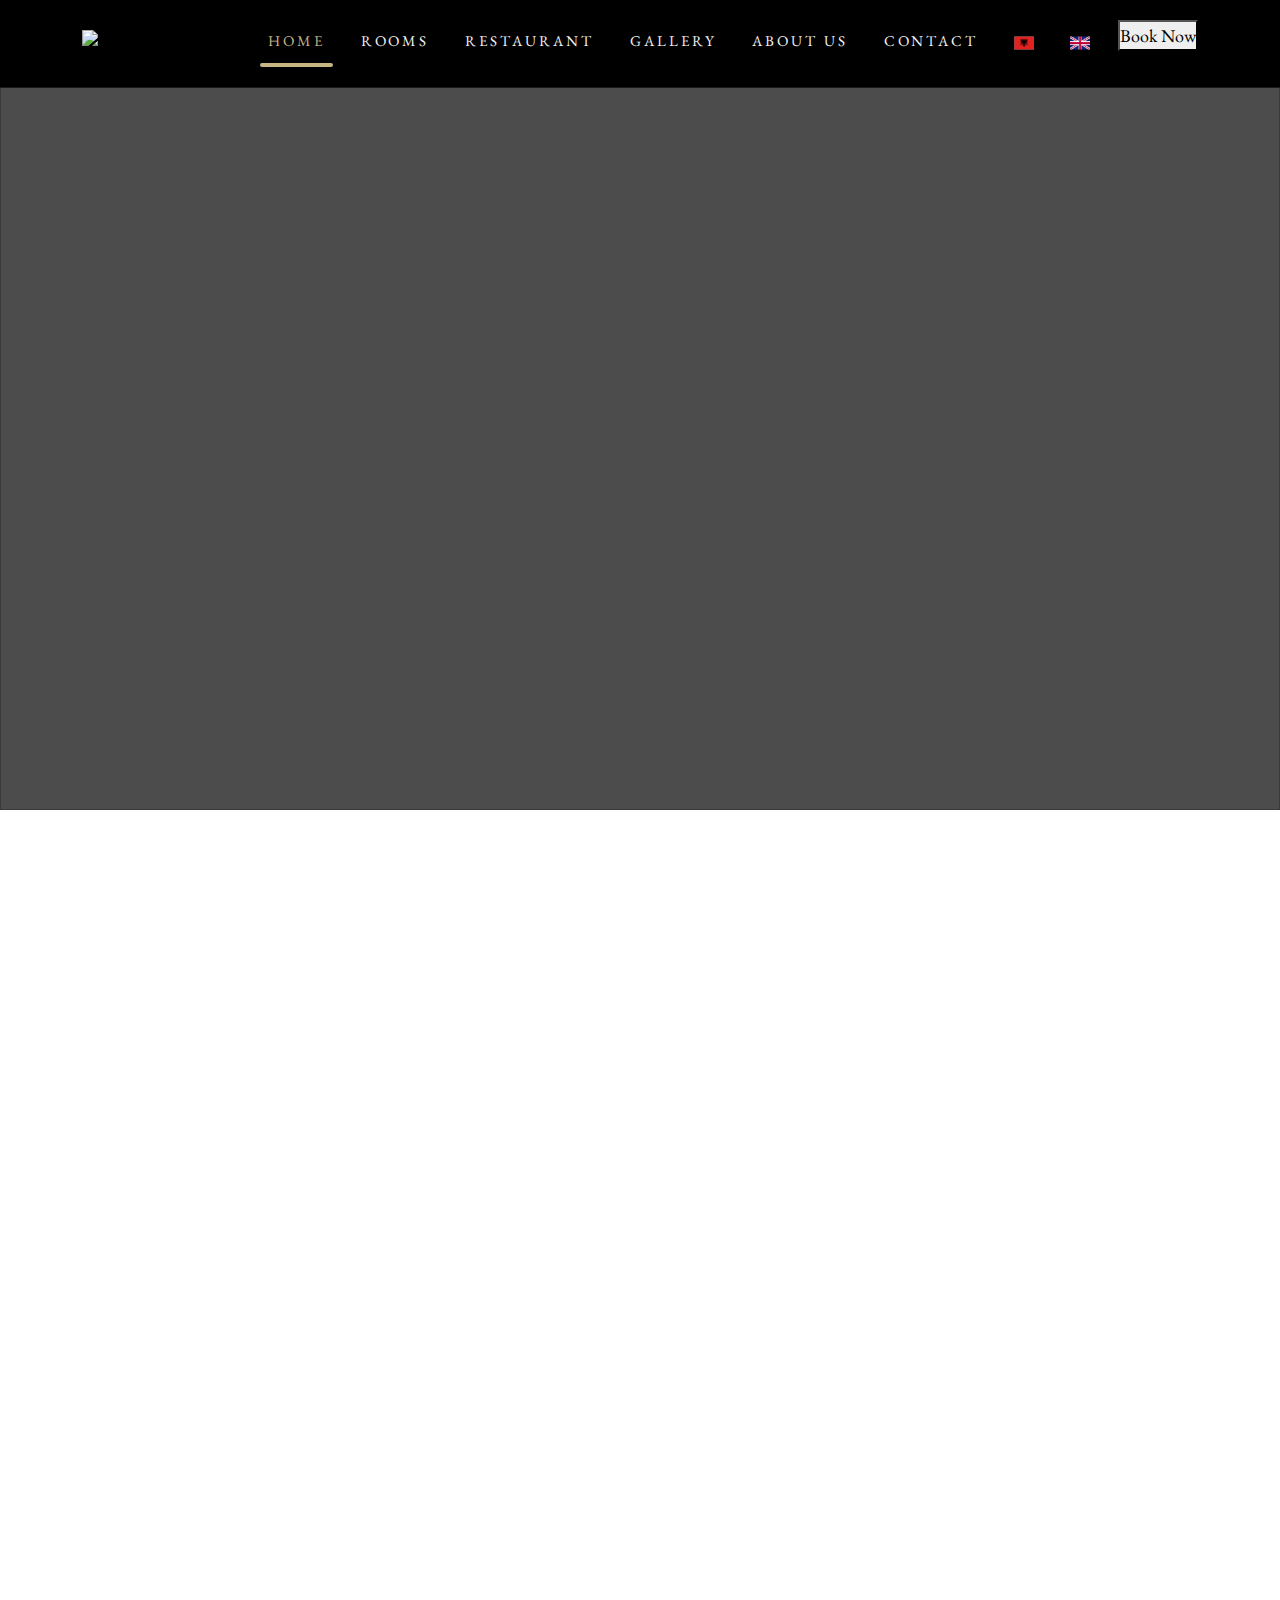
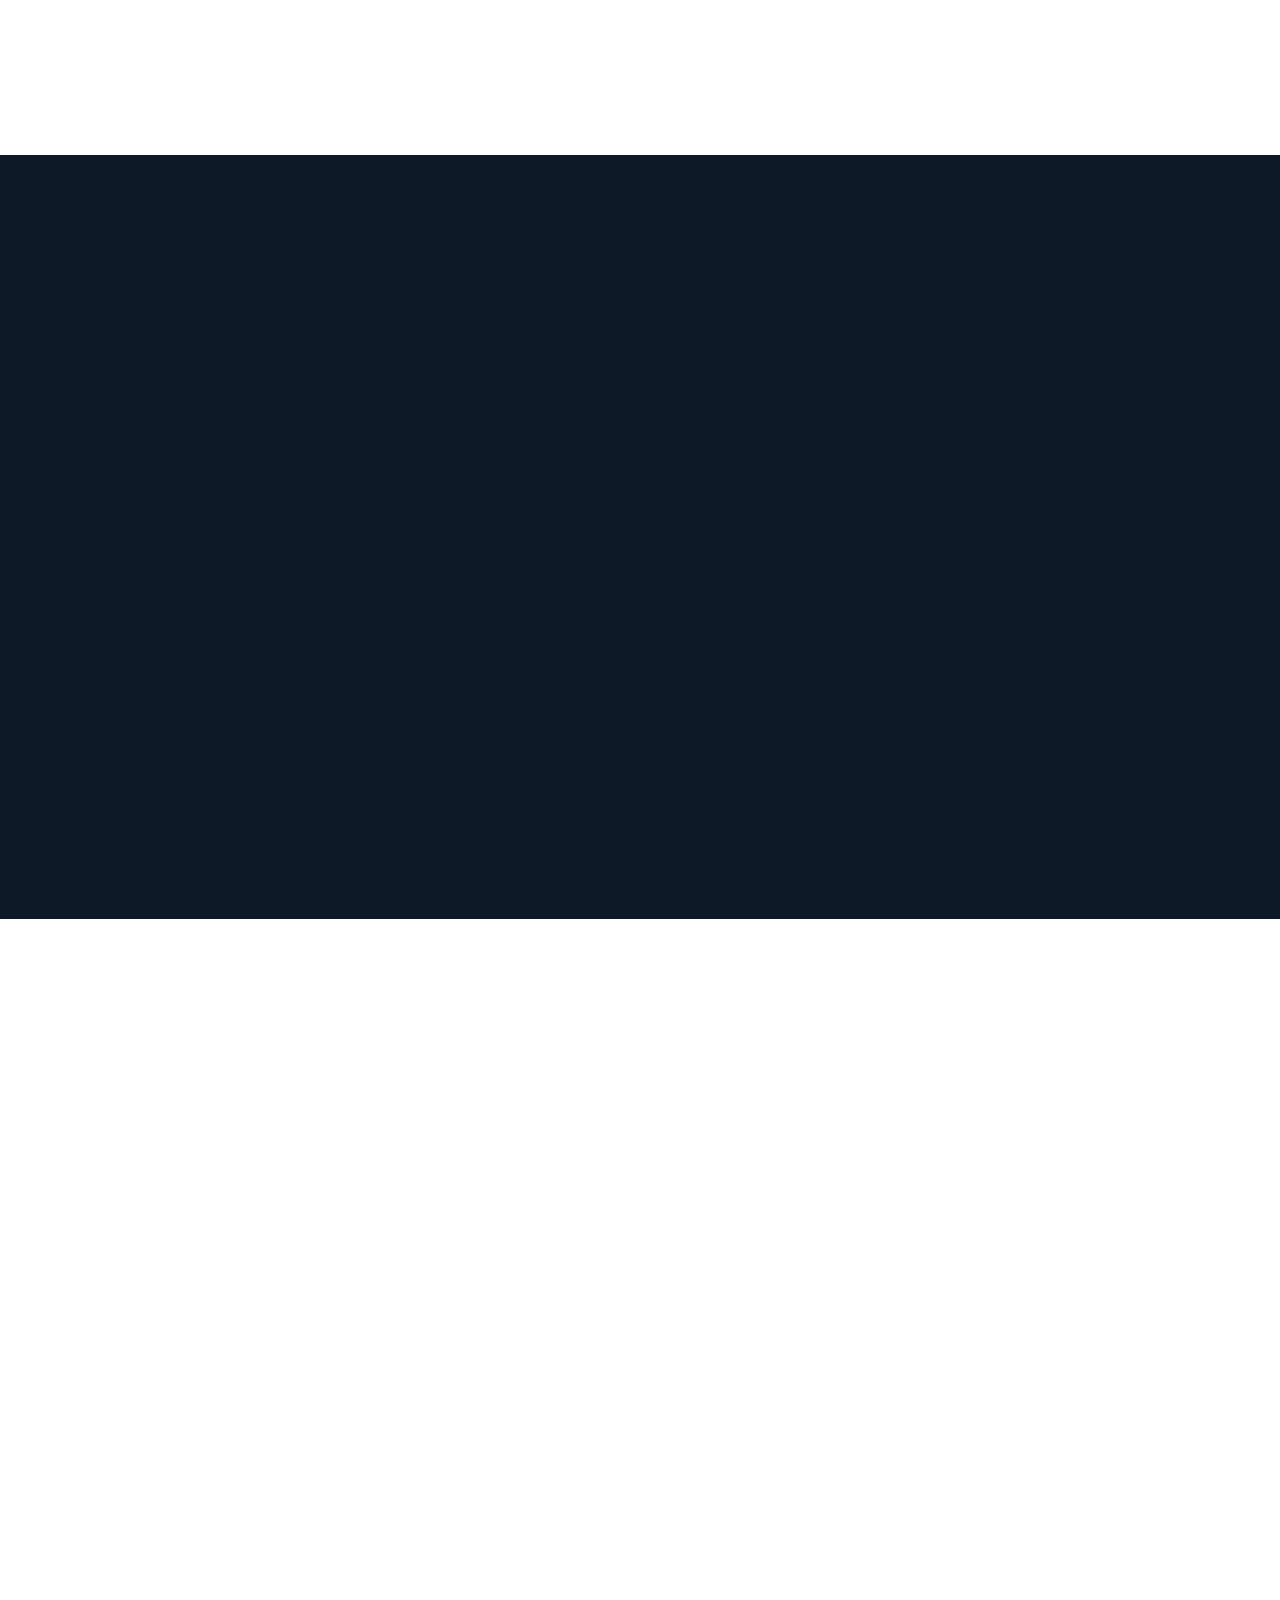
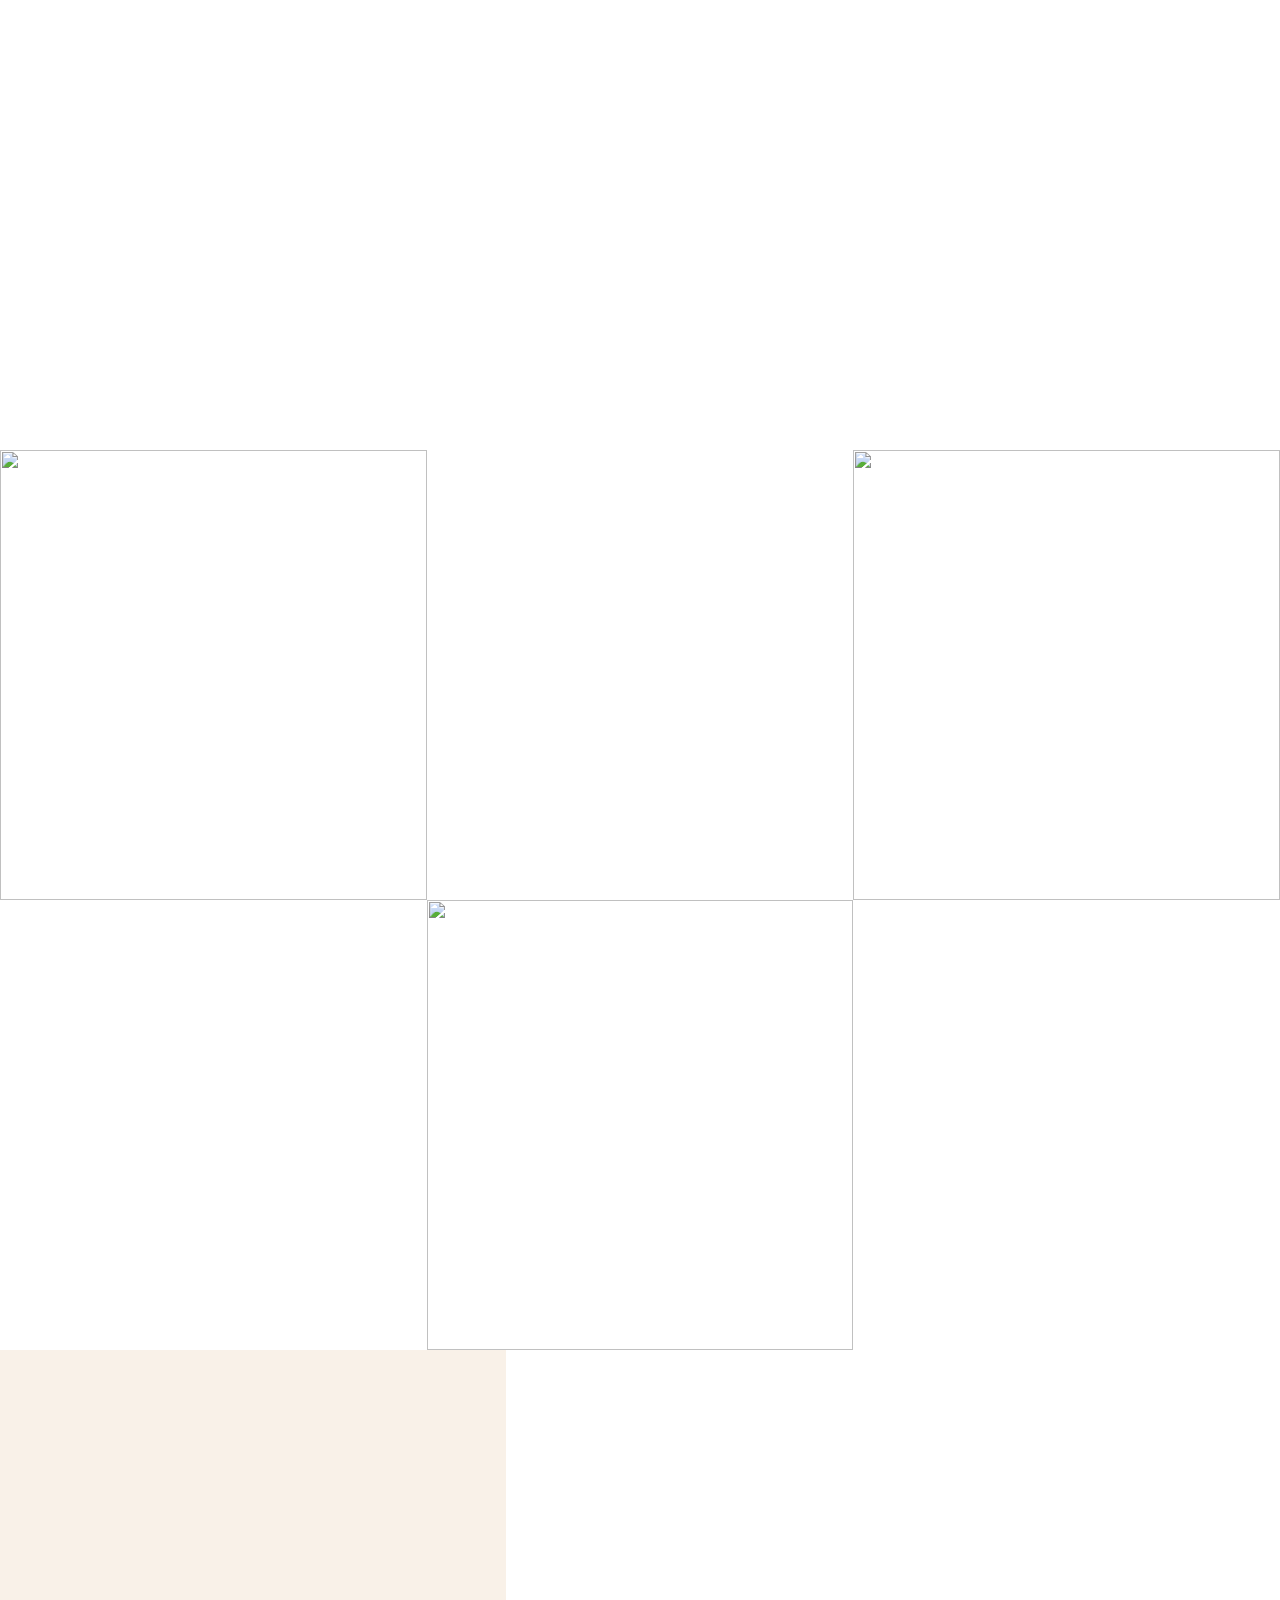
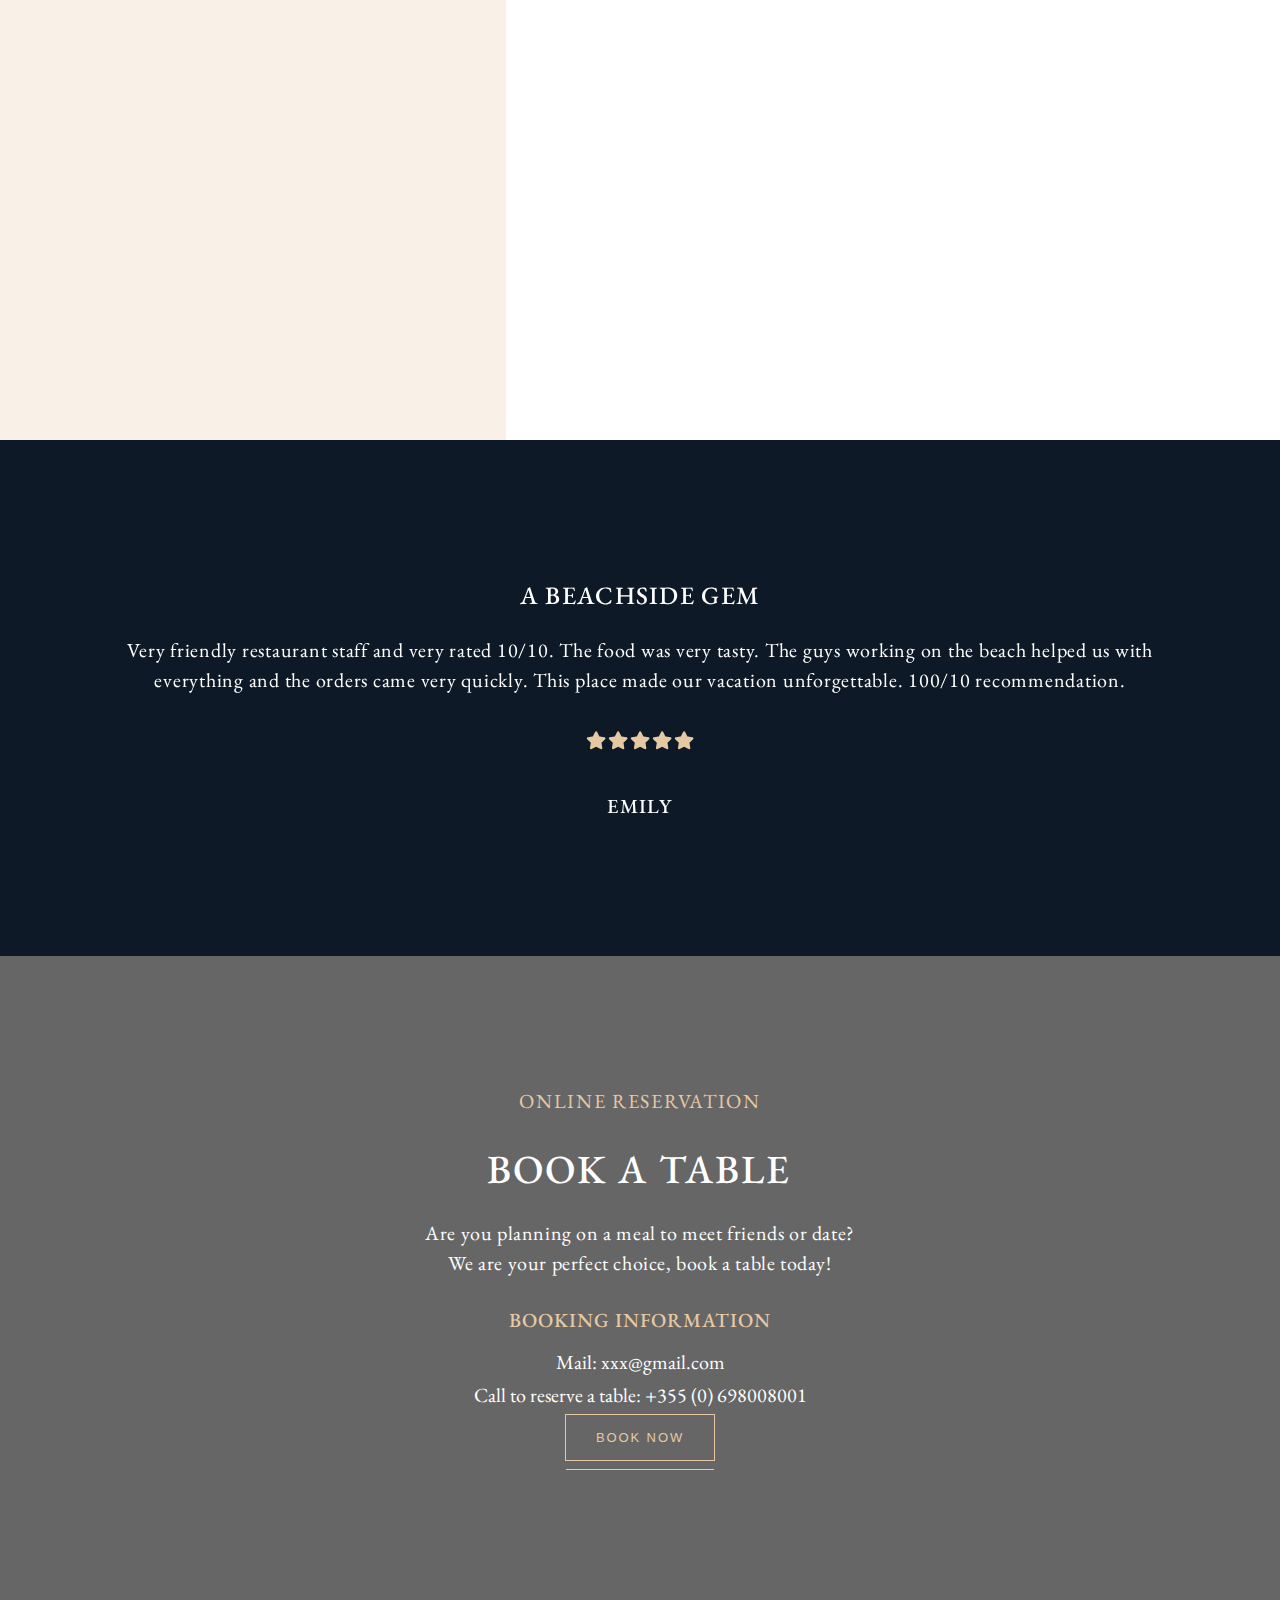
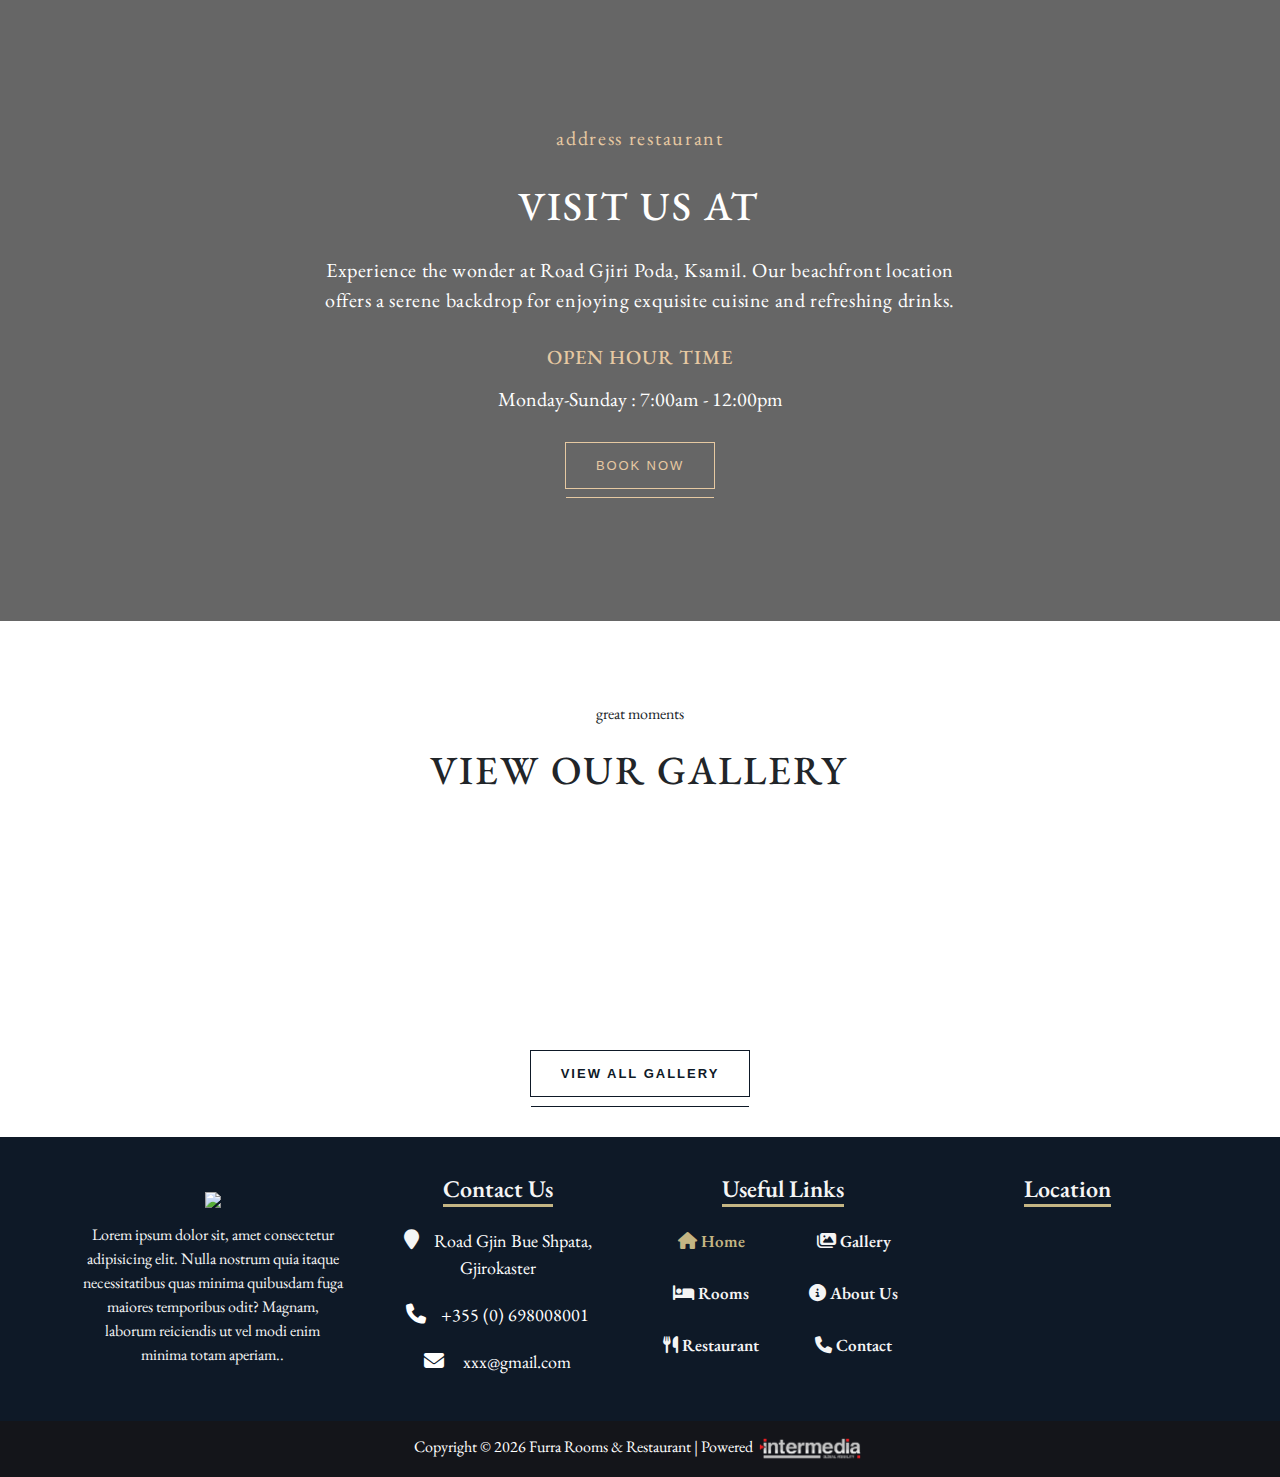
==== index.html @ 0d4aee67 "1st" ====
<!DOCTYPE html>
<html lang="en">

<head>
    <meta charset="UTF-8">
    <meta name="viewport" content="width=device-width, initial-scale=1.0">
    <title>Furra Rooms & Restaurant , Ksamil , Albania</title>
    <meta name="description"
        content="Indulge in a culinary journey like no other at Furra Rooms & Restaurant, where the flavors of Albanian cuisine meet the charm of Ksamil's coastal allure, promising a dining experience filled with delicious moments and breathtaking views.">
    <meta name="keywords"
        content="Furra Rooms & Restaurant , Ksamil , Albania , Breathtaking scenery , Restaurant , Bar , Beachfront  , Dining , Diverse menu , Cocktails , Fresh ingredients">
    <meta name="google-site-verification" content="VBBXbdI32-JaBuuOkWz5NeAeNk-Iu5e2lK04XvJz4yU" />
    <link rel="icon" href="assets/icon/logo-black.png" />
    <!--Font-Awasome-->
    <link rel="stylesheet" href="https://cdnjs.cloudflare.com/ajax/libs/font-awesome/6.5.2/css/all.min.css">
    <!--Bootstrap-->
    <link rel="stylesheet" href="https://cdn.jsdelivr.net/npm/bootstrap@5.3.3/dist/css/bootstrap.min.css"
        integrity="sha384-QWTKZyjpPEjISv5WaRU9OFeRpok6YctnYmDr5pNlyT2bRjXh0JMhjY6hW+ALEwIH" crossorigin="anonymous">
    <!--Swiper-->
    <link rel="stylesheet" href="https://cdn.jsdelivr.net/npm/swiper@10/swiper-bundle.min.css" />
    <!--My Style-->
    <link rel="stylesheet" href="style.css">
</head>

<body>
    <header class="header">
        <nav class="navbar navbar-expand-lg  header-nav  fixed-top ">
            <div class="container  ">
                <a class="navbar-brand " href="index.html"> <img class="logo1" src="assets/icon/logo-black.png"
                        alt="logo" width="100px">
                </a>
                <button class="navbar-toggler" type="button" data-bs-toggle="collapse"
                    data-bs-target="#navbarSupportedContent" aria-controls="navbarSupportedContent"
                    aria-expanded="false" aria-label="Toggle navigation">
                    <span class="navbar-toggler-icon"></span>
                </button>
                <div class="collapse navbar-collapse text-center justify-content-between " id="navbarSupportedContent">
                    <ul class="navbar-nav ml-auto   ">
                        <li class="nav-item active-link">
                            <a class="nav-link " aria-current="page" href="index.html">Home</a>
                            <div class="underline"></div>
                        </li>
                        <li class="nav-item">
                            <a class="nav-link" href="rooms.html">Rooms</a>
                            <div class="underline"></div>
                        </li>
                        <li class="nav-item">
                            <a class="nav-link" href="restaurant.html">Restaurant</a>
                            <div class="underline"></div>
                        </li>
                        <li class="nav-item">
                            <a class="nav-link " href="gallery.html">Gallery</a>
                            <div class="underline"></div>
                        </li>
                        <li class="nav-item">
                            <a class="nav-link " href="about.html">About Us</a>
                            <div class="underline"></div>
                        </li>
                        <li class="nav-item">
                            <a class="nav-link " href="contact.html">Contact</a>
                            <div class="underline"></div>
                        </li>
                        <li class="nav-item">
                            <a class="nav-link " href="index-sq.html"><img src="assets/icon/ALB.png" alt="ALB Flag"
                                    height=20> </a>
                        </li>
                        <li class="nav-item">
                            <a class="nav-link " href="index.html"><img src="assets/icon/GBR.png" alt="GBR Flag"
                                    height=20></a>
                        </li>
                        <a style="text-decoration: none;" href="contact.html">
                            <button>
                                <span>Book Now</span><i></i>
                            </button>
                        </a>
                    </ul>
                </div>
            </div>
        </nav>
    </header>
    <main>
        <div
            class="swiper mySwiper swiper-container-initialized swiper-container-horizontal swiper-container-pointer-events">
            <div class="swiper-wrapper">
                <div class="swiper-slide swiper-slide-active">
                    <div class="overlay">
                        <img src="assets/image/15.png" alt="">
                    </div>
                    <div class="container">
                        <div class="row">
                            <div class="col-md-12">
                                <div class="box-slider">
                                    <div class="content-box center style-2">
                                        <h2 class="title fadeindown">Furra Rooms & Restaurant </h2>
                                        <p class="sub-title fadeinright">Discover our beachside restaurant in
                                            Ksamil,<br> offering
                                            Mediterranean-inspired cuisine to satisfy every craving.</p>
                                        <div class="wrap-btn center st2 fadeinup">
                                            <a href="restaurant.html" class="tf-button style2">
                                                discovery menu
                                            </a>
                                        </div>
                                    </div>
                                </div>
                            </div>
                        </div>
                    </div>
                </div>
                <div class="swiper-slide swiper-slide-next">
                    <div class="overlay">
                        <img src="assets/image/18.png" alt="">
                    </div>
                    <div class="container">
                        <div class="row">
                            <div class="col-md-12">
                                <div class="box-slider">
                                    <div class="content-box center style-2">
                                        <h2 class="title fadeindown">Foodies welcome <br> Taste the difference</h2>
                                        <p class="sub-title fadeinleft">Craving some delicious food? Maybe you’re in the
                                            mood
                                            for a juicy fish?<br> No matter what kind of meal you have in mind. We will
                                            welcome you.</p>
                                        <div class="wrap-btn center st2 fadeinup">
                                            <a href="restaurant.html" class="tf-button style2">
                                                discovery menu
                                            </a>
                                        </div>
                                    </div>
                                </div>
                            </div>
                        </div>
                    </div>
                </div>
            </div>
            <span class="swiper-notification" aria-live="assertive" aria-atomic="true"></span>
        </div>
        <section class="about-restaurant">
            <div class="container">
                <div class="row">
                    <div class="col-md-12">
                        <div class="about-restaurant-main">
                            <div class="image left fadeinright"><img src="assets/image/85.png" alt=""></div>
                            <div class="content fadeinup">
                                <div class="block-text text-center">
                                    <p class="subtitle">About Restaurant</p>
                                    <h3 class="title ">Enjoy An Exceptional <br> Journey of Taste
                                    </h3>
                                    <p>Drawing inspiration from coastal cuisines worldwide, our vibrant restaurant near
                                        the
                                        shores of Ksamil offers a diverse array of delectable dishes. Step into our
                                        laid-back ambiance and explore our eclectic menu crafted with fresh seafood and
                                        locally sourced ingredients.
                                    </p>
                                    <p>Indulge in a refreshing drink experience, where every sip echoes the
                                        tranquility of the sea. From tropical cocktails to artisanal wines, our bar
                                        boasts a selection that caters to every palate.Join us for an unforgettable
                                        dining
                                        journey that celebrates the essence of beachside living.</p>
                                    <a href="about.html" class="tf-button style3">read more about
                                        us</a>
                                </div>
                            </div>
                            <div class="image right fadeinleft">
                                <img src="assets/image/90.png" alt="">
                            </div>
                        </div>
                    </div>
                </div>
            </div>
        </section>
        <section class="s-services">
            <div class="container">
                <div class="row">
                    <div class="col-md-4 fadeinright">
                        <div class="services-box">
                            <div class="icon">
                                <img src="assets/icon/services-01.png" alt="">
                            </div>
                            <div class="content">
                                <a class="title h5">Food is always fresh </a>
                                <p>Indulge in a array of dishes crafted with fresh, locally sourced
                                    ingredients, ensuring a delightful experience with every bite.</p>
                            </div>
                        </div>
                    </div>
                    <div class="col-md-4 fadeinup">
                        <div class="services-box">
                            <div class="icon">
                                <img src="assets/icon/services-02.png" alt="">
                            </div>
                            <div class="content">
                                <a class="title h5">Luxury space &amp; music </a>
                                <p>Immerse yourself in the epitome of elegance and ambiance, where luxurious
                                    surroundings harmonize with captivating melodies.</p>
                            </div>
                        </div>
                    </div>
                    <div class="col-md-4 fadeinleft">
                        <div class="services-box">
                            <div class="icon">
                                <img src="assets/icon/services-03.png" alt="">
                            </div>
                            <div class="content">
                                <a class="title h5">Diverse food menu </a>
                                <p>Embark on a culinary journey with our diverse menu offerings, tantalizing your taste
                                    buds with an array of flavors.</p>
                            </div>
                        </div>
                    </div>
                    <div class="col-md-4 fadeinright">
                        <div class="services-box">
                            <div class="icon">
                                <svg xmlns="http://www.w3.org/2000/svg" width="50" height="50" viewBox="0 0 24 24"
                                    fill="none" stroke="#e6c9a2" stroke-width="2" stroke-linecap="round"
                                    stroke-linejoin="round">
                                    <path d="M5 12.55a11 11 0 0 1 14.08 0"></path>
                                    <path d="M1.42 9a16 16 0 0 1 21.16 0"></path>
                                    <path d="M8.53 16.11a6 6 0 0 1 6.95 0"></path>
                                    <line x1="12" y1="20" x2="12.01" y2="20"></line>
                                </svg>
                            </div>
                            <div class="content">
                                <a class="title h5">Wifi</a>
                                <p>Stay connected while enjoying the serene beachfront atmosphere with complimentary
                                    high-speed wifi access. </p>
                            </div>
                        </div>
                    </div>
                    <div class="col-md-4 fadeinup">
                        <div class="services-box">
                            <div class="icon">
                                <svg width="50" height="50" viewBox="0 -1 30 30" version="1.1"
                                    xmlns="http://www.w3.org/2000/svg" xmlns:xlink="http://www.w3.org/1999/xlink"
                                    xmlns:sketch="http://www.bohemiancoding.com/sketch/ns" fill="#000000">
                                    <g id="SVGRepo_bgCarrier" stroke-width="0"></g>
                                    <g id="SVGRepo_tracerCarrier" stroke-linecap="round" stroke-linejoin="round"></g>
                                    <g id="SVGRepo_iconCarrier">
                                        <title>sunset</title>
                                        <desc>Created with Sketch Beta.</desc>
                                        <defs> </defs>
                                        <g id="Page-1" stroke="none" stroke-width="1" fill="none" fill-rule="evenodd"
                                            sketch:type="MSPage">
                                            <g id="Icon-Set-Filled" sketch:type="MSLayerGroup"
                                                transform="translate(-259.000000, -831.000000)" fill="#e6c9a2">
                                                <path
                                                    d="M284,857 L264,857 C263.448,857 263,857.448 263,858 C263,858.553 263.448,859 264,859 L284,859 C284.552,859 285,858.553 285,858 C285,857.448 284.552,857 284,857 L284,857 Z M287,853 L261,853 C260.448,853 260,853.448 260,854 C260,854.553 260.448,855 261,855 L287,855 C287.552,855 288,854.553 288,854 C288,853.448 287.552,853 287,853 L287,853 Z M288,849 L260,849 C259.448,849 259,849.447 259,850 C259,850.553 259.448,851 260,851 L288,851 C288.552,851 289,850.553 289,850 C289,849.447 288.552,849 288,849 L288,849 Z M274,835 C274.552,835 275,834.553 275,834 L275,832 C275,831.447 274.552,831 274,831 C273.448,831 273,831.447 273,832 L273,834 C273,834.553 273.448,835 274,835 L274,835 Z M286,839.414 L287.414,838 C287.805,837.609 287.805,836.977 287.414,836.586 C287.024,836.195 286.391,836.195 286,836.586 L284.586,838 C284.195,838.391 284.195,839.023 284.586,839.414 C284.977,839.805 285.609,839.805 286,839.414 L286,839.414 Z M262,839.414 C262.391,839.805 263.024,839.805 263.414,839.414 C263.805,839.023 263.805,838.391 263.414,838 L262,836.586 C261.609,836.195 260.977,836.195 260.586,836.586 C260.195,836.977 260.195,837.609 260.586,838 L262,839.414 L262,839.414 Z M286,847 C285.231,841.359 280.096,837 274,837 C267.904,837 262.769,841.359 262,847 L286,847 L286,847 Z"
                                                    id="sunset" sketch:type="MSShapeGroup"> </path>
                                            </g>
                                        </g>
                                    </g>
                                </svg>
                            </div>
                            <div class="content">
                                <a class="title h5">Sunset Views</a>
                                <p>Experience breathtaking sunset vistas from our beachfront venue, adding an
                                    unforgettable touch to your dining experience. </p>
                            </div>
                        </div>
                    </div>
                    <div class="col-md-4 fadeinleft">
                        <div class="services-box">
                            <div class="icon">
                                <svg version="1.1" id="Uploaded to svgrepo.com" xmlns="http://www.w3.org/2000/svg"
                                    xmlns:xlink="http://www.w3.org/1999/xlink" width="50" height="50"
                                    viewBox="0 0 32 32" xml:space="preserve" fill="#000000">
                                    <g id="SVGRepo_bgCarrier" stroke-width="0"></g>
                                    <g id="SVGRepo_tracerCarrier" stroke-linecap="round" stroke-linejoin="round"></g>
                                    <g id="SVGRepo_iconCarrier">
                                        <style type="text/css">
                                            .feather_een {
                                                fill: #e6c9a2;
                                            }
                                        </style>
                                        <path class="feather_een"
                                            d="M29.146,5.854C29.461,5.539,29.238,5,28.793,5h-4.086l2.049-2.049C26.836,2.971,26.914,3,27,3 c0.629,0,1.123-0.581,0.973-1.236c-0.083-0.361-0.376-0.655-0.738-0.737C26.581,0.878,26,1.371,26,2 c0,0.086,0.029,0.164,0.049,0.244L23.293,5H3.207C2.762,5,2.539,5.539,2.854,5.854L15.5,18.5V29h-5c-0.276,0-0.5,0.224-0.5,0.5v0 c0,0.276,0.224,0.5,0.5,0.5h11c0.276,0,0.5-0.224,0.5-0.5v0c0-0.276-0.224-0.5-0.5-0.5h-5V18.5L29.146,5.854z M23.707,6h3.879l-1,1 h-3.879L23.707,6z M4.414,6h17.879l-1,1h-0.059c-0.41-0.289-0.839-0.438-1.281-0.438c-0.496,0-0.919,0.184-1.296,0.438H5.414 L4.414,6z M20.623,10.561c-0.483,0.483-0.941,0.877-1.452,0.877c-0.315,0-0.65-0.15-1.023-0.523 c-0.976-0.976-0.427-1.694,0.354-2.475c0.483-0.483,0.941-0.877,1.452-0.877c0.315,0,0.65,0.15,1.023,0.523 C21.953,9.062,21.404,9.78,20.623,10.561z M16,17.586L6.414,8h11.121c-0.598,0.645-1.455,1.835-0.448,3.206L14,14.293 c-0.195,0.195-0.195,0.512,0,0.707s0.512,0.195,0.707,0l3.081-3.081c0.441,0.34,0.904,0.518,1.384,0.518 c0.913,0,1.593-0.604,2.159-1.17C21.841,10.757,23.094,9.5,22.179,8h3.407L16,17.586z">
                                        </path>
                                    </g>
                                </svg>
                            </div>
                            <div class="content">
                                <a class="title h5">Artisanal Craft Cocktails</a>
                                <p>Indulge in a unique mixology experience with our selection of artisanal craft
                                    cocktails, expertly crafted by our skilled bartenders.</p>
                            </div>
                        </div>
                    </div>
                </div>
            </div>
        </section>
        <section class="s-menu" style=" overflow: hidden;">
            <img class="item-right" src="assets/image/menu1.png" alt="">
            <img class="item-left" src="assets/image/menu2.png" alt="">
            <div class="container ttt">
                <div class="row">
                    <div class="menu-content">
                        <div class="block-text text-center fadeinup">
                            <p class="subtitle">Taste the Best that Surprise you</p>
                            <h3 class="title">our special menu</h3>
                            <p>Simple and balanced. Cuisine from areound the world meets here and creates wonderfull
                                dishes , from local Albanian up to Japanse cuisine<br>we create our own culinary world,
                                full of surprising artistry. </p>
                        </div>
                        <div class="menu-main">
                            <ul class="menu-list fadeinright">
                                <h4>MAIN DISHES </h4>
                                <li>
                                    <h5 class="name"> <span class="txt">Crudo Mix</span></h5>
                                    <p>Skampi viola, tiger shrimp, carpaccio, sea bass </p>
                                </li>
                                <li>
                                    <h5 class="name"> <span class="txt">Grilled Mix</span></h5>
                                    <p>Calamari, cuttlefish, shrimp </p>
                                </li>
                                <li>
                                    <h5 class="name"><span class="txt">Sea Bass With Baked Vegetables</span></h5>
                                </li>
                                <li>
                                    <h5 class="name"><span class="txt">Grilled Tomahawk With French Fries</span></h5>
                                </li>
                                <li>
                                    <h5 class="name"><span class="txt">Salmon tartare with avocado</span></h5>
                                </li>
                            </ul>
                            <div class="list-img fadeinleft">
                                <div class="img">
                                    <img src="assets/image/61.png">
                                </div>
                                <div class="img small">
                                    <img src="assets/image/59.png">
                                </div>
                            </div>
                        </div>
                        <div class="menu-main right">
                            <div class="list-img fadeinright">
                                <div class="img small">
                                    <img src="assets/image/96.png" alt="">
                                </div>
                                <div class="img">
                                    <img src="assets/image/92.png" alt="">
                                </div>
                            </div>
                            <ul class="menu-list fadeinleft">
                                <h4>GREG BREAKFAST </h4>
                                <li>
                                    <h5 class="name"> <span class="txt">ALBANIAN BREAKFAST</span><span class="price">650
                                            Lekë</span></h5>
                                    <p>Yolk eggs, cheese, sausage.</p>
                                </li>
                                <li>
                                    <h5 class="name"><span class="txt">ENGLISH BREAKFAST</span><span class="price">750
                                            Lekë</span></h5>
                                    <p>Yolk eggs, panchet, beans, mushrooms, sausages</p>
                                </li>
                                <li>
                                    <h5 class="name"><span class="txt">FRENCH OMELETTE</span><span class="price">650
                                            Lekë</span></h5>
                                    <p>Egg, emmental cheese, panchet, seasoning</p>
                                </li>
                                <li>
                                    <h5 class="name"><span class="txt">SCRAMBLE EGGS</span><span class="price">800
                                            Lekë</span></h5>
                                    <p>Eggs, wholemeal bread, avocado</p>
                                </li>
                            </ul>
                        </div>
                        <div class="text-center fadeinup">
                            <a href="restaurant.html" class="tf-button style3">view all menu</a>
                        </div>
                    </div>
                </div>
            </div>
        </section>
        <section class="s-order">
            <div class="container-fluid">
                <div class="row">
                    <div class="order-main">
                        <div class="order order-img">
                            <img src="assets/image/74.png" alt="">
                        </div>
                        <div class="order order-box fadeinup">
                            <img src="assets/icon/chef-hat.png" alt="">
                            <h4>Dine-In</h4>
                            <p>Meet the best chefs from us.
                            </p>
                            <a href="contact.html" class="tf-button style1">Meet Us</a>
                        </div>
                        <div class="order order-img">
                            <img src="assets/image/87.png" alt="">
                        </div>
                        <div class="order order-box fadeinup">
                            <img src="assets/icon/shopping-bag.png" alt="">
                            <h4>Take Out</h4>
                            <p>Why to wait in line, When you can order online.</p>
                            <a href="contact.html" class="tf-button style1">Order Now</a>
                        </div>
                        <div class="order order-img">
                            <img src="assets/image/63.png" alt="">
                        </div>
                        <div class="order order-box fadeinup">
                            <svg version="1.1" id="Uploaded to svgrepo.com" xmlns="http://www.w3.org/2000/svg"
                                xmlns:xlink="http://www.w3.org/1999/xlink" width="64px" height="64px"
                                style="margin-bottom: 35px;" viewBox="0 0 32 32" xml:space="preserve" fill="#000000">
                                <g id="SVGRepo_bgCarrier" stroke-width="0"></g>
                                <g id="SVGRepo_tracerCarrier" stroke-linecap="round" stroke-linejoin="round"></g>
                                <g id="SVGRepo_iconCarrier">
                                    <style type="text/css">
                                        .feather_een {
                                            fill: #e6c9a2;
                                        }
                                    </style>
                                    <path class="feather_een"
                                        d="M29.146,5.854C29.461,5.539,29.238,5,28.793,5h-4.086l2.049-2.049C26.836,2.971,26.914,3,27,3 c0.629,0,1.123-0.581,0.973-1.236c-0.083-0.361-0.376-0.655-0.738-0.737C26.581,0.878,26,1.371,26,2 c0,0.086,0.029,0.164,0.049,0.244L23.293,5H3.207C2.762,5,2.539,5.539,2.854,5.854L15.5,18.5V29h-5c-0.276,0-0.5,0.224-0.5,0.5v0 c0,0.276,0.224,0.5,0.5,0.5h11c0.276,0,0.5-0.224,0.5-0.5v0c0-0.276-0.224-0.5-0.5-0.5h-5V18.5L29.146,5.854z M23.707,6h3.879l-1,1 h-3.879L23.707,6z M4.414,6h17.879l-1,1h-0.059c-0.41-0.289-0.839-0.438-1.281-0.438c-0.496,0-0.919,0.184-1.296,0.438H5.414 L4.414,6z M20.623,10.561c-0.483,0.483-0.941,0.877-1.452,0.877c-0.315,0-0.65-0.15-1.023-0.523 c-0.976-0.976-0.427-1.694,0.354-2.475c0.483-0.483,0.941-0.877,1.452-0.877c0.315,0,0.65,0.15,1.023,0.523 C21.953,9.062,21.404,9.78,20.623,10.561z M16,17.586L6.414,8h11.121c-0.598,0.645-1.455,1.835-0.448,3.206L14,14.293 c-0.195,0.195-0.195,0.512,0,0.707s0.512,0.195,0.707,0l3.081-3.081c0.441,0.34,0.904,0.518,1.384,0.518 c0.913,0,1.593-0.604,2.159-1.17C21.841,10.757,23.094,9.5,22.179,8h3.407L16,17.586z">
                                    </path>
                                </g>
                            </svg>
                            <h4>Enjoy Your Vacation</h4>
                            <p>Offer an unforgettable experience at our restaurant</p>
                            <a href="contact.html" class="tf-button style1">Contact Us</a>
                        </div>
                    </div>
                </div>
            </div>
        </section>
        <section class="event">
            <div class="shape"></div>
            <div class="container">
                <div class="row">
                    <div class="col-xl-6 col-md-12 fadeinright">
                        <div class="event-image style-2">
                            <div class="img"><img src="assets/image/15.png" alt=""></div>
                            <div class="img"><img src="assets/image/28.png" alt=""></div>
                        </div>
                    </div>
                    <div class="col-xl-6 col-md-12 fadeinleft">
                        <div class="event-content style-2">
                            <div class="block-text">
                                <p class="subtitle">private event</p>
                                <h3 class="title">perfect place <br>
                                    for private events
                                </h3>
                                <p>Whether you're hosting a cocktail party, elegant dinner, intimate luncheon, or
                                    celebratory birthday bash, we specialize in crafting unforgettable experiences for
                                    you and your guests.
                                </p>
                                <ul class="list">
                                    <li>organize a party
                                    </li>
                                    <li>custom decoration
                                    </li>
                                    <li>your special event
                                    </li>
                                    <li>organize a birthday
                                    </li>
                                </ul>
                                <a href="contact.html" class="tf-button style3">Get started for your event
                                </a>
                            </div>
                        </div>
                    </div>
                </div>
            </div>
        </section>
        <section class="testimonials">
            <div class="container">
                <div class="row">
                    <div class="col-12">
                        <div
                            class="swiper testimonialSwiper swiper-container-initialized swiper-container-horizontal swiper-container-pointer-events">
                            <div class="swiper-wrapper">
                                <div class="swiper-slide swiper-slide-prev">
                                    <div class="testimonials-content">
                                        <img src="assets/icon/quote.png" alt="">
                                        <h4>A Beachside Gem
                                        </h4>
                                        <p>Very friendly restaurant staff and very rated 10/10. The food was very tasty.
                                            The guys working on the beach helped us with everything and the orders came
                                            very quickly. This place made our vacation unforgettable. 100/10
                                            recommendation.</p>
                                        <ul class="rating">
                                            <li><i class="fa fa-star"></i></li>
                                            <li><i class="fa fa-star"></i></li>
                                            <li><i class="fa fa-star"></i></li>
                                            <li><i class="fa fa-star"></i></li>
                                            <li><i class="fa fa-star"></i></li>
                                        </ul>
                                        <h5>Emily</h5>
                                    </div>
                                </div>
                                <div class="swiper-slide swiper-slide-active" style="width: 1520px; margin-right: 30px;"
                                    role="group" aria-label="2 / 3">
                                    <div class="testimonials-content">
                                        <img src="assets/icon/quote.png" alt="">
                                        <h4>Spectacular
                                        </h4>
                                        <p>I had dinner at Greg's last night and everything was great!
                                            I ordered an arugula salad, grilled kashkaval cheese and seafood linguine.
                                            The salad and the cheese came fast and they were delicious.
                                            The waiter was very friendly and he brought the linguine shortly after I was
                                            done with the salad.
                                            Everything on a timely manner.</p>
                                        <ul class="rating">
                                            <li><i class="fa fa-star"></i></li>
                                            <li><i class="fa fa-star"></i></li>
                                            <li><i class="fa fa-star"></i></li>
                                            <li><i class="fa fa-star"></i></li>
                                            <li><i class="fa fa-star"></i></li>
                                        </ul>
                                        <h5>Gramos</h5>
                                    </div>
                                </div>
                                <div class="swiper-slide swiper-slide-next" style="width: 1520px; margin-right: 30px;"
                                    role="group" aria-label="3 / 3">
                                    <div class="testimonials-content">
                                        <img src="assets/icon/quote.png" alt="">
                                        <h4>Unforgettable
                                        </h4>
                                        <p>The food was delicious and the presentation was excellent. I ordered a large
                                            appetizer mix of different dips and feta & olives. They were served on sea
                                            shells on a platter. It came with cold bread that wasn’t that good but for
                                            an extra 25 Lek, you could get warm delicious pita bread.</p>
                                        <ul class="rating">
                                            <li><i class="fa fa-star"></i></li>
                                            <li><i class="fa fa-star"></i></li>
                                            <li><i class="fa fa-star"></i></li>
                                            <li><i class="fa fa-star"></i></li>
                                            <li><i class="fa fa-star"></i></li>
                                        </ul>
                                        <h5>Sarah</h5>
                                    </div>
                                </div>
                            </div>
                            <span class="swiper-notification" aria-live="assertive" aria-atomic="true"></span>
                        </div>
                    </div>
                </div>
            </div>
        </section>
        <section class="s-book">
            <div class="row">
                <div class="book-main">
                    <div class="book-content">
                        <div class="block-text text-center style-2">
                            <p class="subtitle">ONLINE RESERVATION</p>
                            <h3 class="title">BOOK A TABLE</h3>
                            <p class="text">Are you planning on a meal to meet friends or date? <br>
                                We are your perfect choice, book a table today!
                            </p>
                            <h5>booking information</h5>
                            <p>Mail: xxx@gmail.com</p>
                            <p>
                                Call to reserve a table: +355 (0) 698008001 </p>
                            <a href="contact.html" class="tf-button style1">Book Now</a>
                        </div>
                    </div>
                    <div class="book-content">
                        <div class="block-text text-center style-2">
                            <p class="subtitle">address restaurant</p>
                            <h3 class="title">Visit us at </h3>
                            <p class="text">Experience the wonder at Road Gjiri Poda, Ksamil. Our beachfront location
                                <br> offers a serene backdrop for enjoying exquisite cuisine and refreshing drinks.<br>
                            </p>
                            <h5>open hour time</h5>
                            <p>Monday-Sunday : 7:00am - 12:00pm</p><br>
                            <a href="contact.html" class="tf-button style1">Book Now</a>
                        </div>
                    </div>
                </div>
            </div>
        </section>
        <section class="s-gallery">
            <div class="container">
                <div class="row">
                    <div class="col-12">
                        <div class="block-text text-center">
                            <p class="subtitle">great
                                moments </p>
                            <h3 class="title">view our
                                gallery</h3>
                        </div>
                        <div class="gallery-main">
                            <div class="gallery-box fadeinright">
                                <img src="assets/image/12.png" alt="">
                                <div class="content">
                                    <a href="https://www.instagram.com/greg_ksamil?igsh=Mnc2dTdseHU2M2xs" class="ig"><i
                                            class="fa-brands fa-instagram"></i></a>
                                </div>
                            </div>
                            <div class="gallery-box fadeinup">
                                <img src="assets/image/28.png" alt="">
                                <div class="content">
                                    <a href="https://www.instagram.com/greg_ksamil?igsh=Mnc2dTdseHU2M2xs" class="ig"><i
                                            class="fa-brands fa-instagram"></i></a>
                                </div>
                            </div>
                            <div class="gallery-box fadeinup">
                                <img src="assets/image/69.png" alt="">
                                <div class="content">
                                    <a href="https://www.instagram.com/greg_ksamil?igsh=Mnc2dTdseHU2M2xs" class="ig"><i
                                            class="fa-brands fa-instagram"></i></a>
                                </div>
                            </div>
                            <div class="gallery-box fadeinleft">
                                <img src="assets/image/85.png" alt="">
                                <div class="content">
                                    <a href="https://www.instagram.com/greg_ksamil?igsh=Mnc2dTdseHU2M2xs" class="ig"><i
                                            class="fa-brands fa-instagram"></i></a>
                                </div>
                            </div>
                        </div>
                        <div style="text-align: center;margin-top: 40px;">
                            <a href="gallery.html" class="tf-button style3">view all gallery</a>
                        </div>
                    </div>
                </div>
            </div>
        </section>
        <footer>
                <div class="container text-center justify-content-center">
                    <div class="row ">
                        <div class=" col-lg-3">
                            <div class="footer-widget mb-4 ">
                                <h2 class="heading-2 logo" id="footer-logo">
                                    <a class="navbar-brand " href="index.html">
                                        <img src="assets/icon/logo-white.png" width="120px">
                                    </a>
                                </h2>
                                <p>Lorem ipsum dolor sit, amet consectetur adipisicing elit. Nulla nostrum quia itaque
                                    necessitatibus quas minima quibusdam fuga maiores temporibus odit? Magnam, laborum
                                    reiciendis ut vel modi enim minima totam aperiam..</p>
                                </p>
                            </div>
                        </div>
                        <div class=" col-lg-3 ">
                            <h4>Contact Us</h4>
                            <ul class="conta">
                                <li><i class="fa fa-map-marker" aria-hidden="true"></i><a
                                        href="https://maps.app.goo.gl/77pG8TMh5fv1sUD37" class="text-white m-0 p-0"
                                        style="text-decoration: none;">Road Gjin Bue Shpata, Gjirokaster
                                    </a></li>
                                <li><i class="fas fa-phone" style="color:white;"></i><a href="tel:+355698008001"
                                        class="text-white m-0 p-0" style="text-decoration: none;">+355 (0)
                                        698008001</a>
                                <li> <i class="fas fa-envelope" style="color: white;"></i><a
                                        href="mailto: xxx@gmail.com" class="text-white m-0 p-0"
                                        style="text-decoration: none;">
                                        xxx@gmail.com</a></li>
                            </ul>
                        </div>
                        <div class="col-lg-3">
                            <h4>Useful Links</h4>
                            <ul class="link_menu">
                                <div class="row">
                                    <div class="col-md-6">
                                        <li class="mb-4 active"><a href="index.html">
                                                <i class="fas fa-home"></i> Home</a></li>
                                        <li class="mb-4"><a href="rooms.html">
                                                <i class="fas fa-bed"></i> Rooms</a></li>
                                        <li class="mb-4"><a href="restaurant.html">
                                                <i class="fas fa-utensils"></i> Restaurant</a></li>
                                    </div>
                                    <div class="col-md-6">
                                        <li class="mb-4"><a href="gallery.html">
                                                <i class="fas fa-images"></i> Gallery</a></li>
                                        <li class="mb-4"><a href="about.html">
                                                <i class="fas fa-info-circle"></i> About Us</a></li>
                                        <li class=""><a href="contact.html">
                                                <i class="fas fa-phone"></i> Contact</a></li>
                                    </div>
                                </div>
                            </ul>
                        </div>
                        <div class="col-lg-3">
                            <h4>Location</h4>
                            <iframe
                                src="https://www.google.com/maps/embed?pb=!1m18!1m12!1m3!1d269.8556224484775!2d20.13865459135796!3d40.07390566441469!2m3!1f0!2f0!3f0!3m2!1i1024!2i768!4f13.1!3m3!1m2!1s0x135b1d00103c78cf%3A0xfeea2f90858548e8!2sFurra%20Restaurant%20%26%20Rooms!5e0!3m2!1sen!2s!4v1717673829394!5m2!1sen!2s"
                                width="100%" height="150" style="border:0;" allowfullscreen="" loading="lazy"
                                referrerpolicy="no-referrer-when-downgrade"></iframe>
                        </div>
                    </div>
                </div>
                <div class="copyright">
                    <div class="text-center text-white p-2" style="background-color: #14151a;">
                        Copyright ©
                        <script>document.write(new Date().getFullYear());</script> Furra Rooms & Restaurant | Powered <a
                            href="https://intermedia.al/"><img src="assets/icon/intermediaLogo1.png" class="img-fluid"
                                width="110px" alt=""></a>
                    </div>
                </div>
        </footer>
        <button type="button" class="btn btn-floating " id="btn-back-to-top">
            <i class="fas fa-arrow-up" style="color: white;"></i>
        </button>
    </main>
    <!-- Swiper JS -->
    <script src="https://cdn.jsdelivr.net/npm/swiper@10/swiper-bundle.min.js"></script>
    <!--Bootstrap-->
    <script src="https://cdn.jsdelivr.net/npm/bootstrap@5.3.0/dist/js/bootstrap.bundle.min.js"
        integrity="sha384-geWF76RCwLtnZ8qwWowPQNguL3RmwHVBC9FhGdlKrxdiJJigb/j/68SIy3Te4Bkz"
        crossorigin="anonymous"></script>
    <!--Pooper-->
    <script src="https://cdn.jsdelivr.net/npm/@popperjs/core@2.11.8/dist/umd/popper.min.js"
        integrity="sha384-I7E8VVD/ismYTF4hNIPjVp/Zjvgyol6VFvRkX/vR+Vc4jQkC+hVqc2pM8ODewa9r"
        crossorigin="anonymous"></script>
        <script>
            var swiper = new Swiper('.mySwiper', {
                    loop: true,
                    autoplay: {
                        delay: 5000,
                        disableOnInteraction: true,
                    },
                });</script>
            <script>
                var swiper = new Swiper('.testimonialSwiper', {
                    loop: true,
                    autoplay: {
                        delay: 5000,
                        disableOnInteraction: false,
                    },
                });
                </script>
        
</body>

</html>
---- style.css ----
@import url('https://fonts.googleapis.com/css2?family=EB+Garamond:ital,wght@0,400..800;1,400..800&display=swap');
/*Root*/
:root {
    --primary-color: #021832;
    --secondary-color: #a3a190;
    --bg-color: #f4f4f4;
    --bg-white: #fff;
    --bg-black: #000;
    --smoky-black-1: hsla(40, 12%, 5%, 1);
    --primary-font: "Poppins", sans-serif;
    --secondary-font: "Oswald", sans-serif;
    --primary-text: #021832;
    --secondary-text: white;
    --text-white: #fff;
    --text-black: #151515;
    --gold: #867051;
    --light-gold: #bd9b71;
    --black: #20252d;
}
::selection {
    color: #f3c033;
}
::-webkit-scrollbar {
    width: 15px;
}
::-webkit-scrollbar-track {
    background-color: var(--text-white);
}
::-webkit-scrollbar-thumb {
    background: var(--text-black);
}
html,
body {
    width: 100% !important;
    height: 100% !important;
    margin: 0px !important;
    padding: 0px !important;
}
* {
    margin: 0;
    padding: 0;
    box-sizing: border-box;
    font-family: "EB Garamond", serif;
}
a {
    color: inherit;
    text-decoration: none;
    transition: all 0.3s;
}
section {
    padding: 2.511rem 0;
}
.row {
    display: flex;
    flex-wrap: wrap;
}
.col {
    flex: 1;
}
li {
    list-style: none;
    padding: 0px;
    margin: 0px;
}
body::-webkit-scrollbar {
    width: 13px;
}
body::-webkit-scrollbar-track {
    background: #f2f2f2;
}
body::-webkit-scrollbar-thumb {
    background-color: #585033;
    border-radius: 0;
}
/*Button*/
/*BACK_TO_TOP*/
#btn-back-to-top {
    position: fixed;
    bottom: 20px;
    right: 20px;
    display: none;
    background-color: #e6c9a2;
    border: 2px solid #e6c9a2;
    border-radius: 40px;
}
/*  HEADER */
.nav-link {
    text-decoration: none;
    display: inline-block;
    padding: 10px;
    color: #f2f2f2;
    transition: color 0.3s ease-in-out;
    font-family: "EB Garamond", serif;
    font-size: 15px;
    line-height: 3.333;
    letter-spacing: 2.9px;
    font-weight: 200;
    position: relative;
    line-height: 1.5;
    text-transform: uppercase;
}
.nav-item .underline {
    height: 4px;
    background-color: transparent;
    width: 0;
    transition: width 0.6s, background-color 0.6s;
    border-radius: 70px;
    margin: 0 auto;
}
.nav-item.active-link a {
    color: #C4B583;
}
.nav-item.active-link .underline {
    width: 100%;
    background-color: #C4B583;
}
.nav-item:hover .underline {
    background-color: #C4B583;
    width: 100%;
}
.nav-item:hover a {
    color: #C4B583;
}
.nav-item:active a {
    transition: none;
}
.nav-item:active .underline {
    transition: none;
    background-color: #C4B583;
}
::selection {
    background-color: black;
    color: white;
}
.navbar-nav {
    margin-left: auto;
    gap: 20px;
    font-size: 18px;
}
.navbar {
    background-color: black;
    border-bottom: 1px solid rgba(255, 255, 255, 0.1);
}
.navbar-toggler {
    background-color: #0e1927;
    color: transparent !important;
}
.navbar-toggler-icon {
    background-image: url("data:image/svg+xml;charset=utf8,%3Csvg viewBox='0 0 32 32' xmlns='http://www.w3.org/2000/svg'%3E%3Cpath stroke='rgba(255, 255, 255, 0.7)' stroke-width='2' stroke-linecap='round' stroke-miterlimit='10' d='M4 8h24M4 16h24M4 24h24'/%3E%3C/svg%3E");
}
.navbar-toggler:hover,
.navbar-toggler:active {
    border-color: #C4B583 !important;
    background-color: #C4B583;
    color: transparent !important;
}
.btn-3 {
    overflow: hidden;
}
/** FOOTER **/
footer {
    background: #0e1927;
    padding-top: 40px;
    font-family: 'Poppins', sans-serif;
}
footer p {
    text-align: left;
    color: whitesmoke;
}
footer h4 {
    font-weight: 600;
    line-height: 24px;
    color: whitesmoke;
    margin-bottom: 15px;
    border-bottom: #C4B583 solid 3px;
    padding-bottom: 3px;
    display: table;
    margin: 0 auto 20px auto;
}
ul.conta,
ul.social_icon,
ul.link_menu {
    padding: 0;
}
ul.conta li {
    color: whitesmoke !important;
    text-align: left;
    padding-bottom: 20px;
    font-size: 18px;
    list-style: none;
}
ul.conta li i {
    padding-right: 15px;
    text-align: center;
    font-size: 20px;
}
ul.conta li a {
    color: whitesmoke;
}
ul.link_menu li {
    display: block;
    text-align: left;
}
ul.link_menu li.active a {
    color: #C4B583;
    fill: #C4B583 !important;
}
ul.link_menu li a {
    color: whitesmoke;
    font-size: 17px;
    line-height: 28px;
    display: inline-block;
    width: -moz-max-content;
    text-decoration: none;
    transition: 0.5s;
    font-weight: 600;
    fill: whitesmoke;
}
ul.link_menu li a:hover {
    color: #C4B583;
    fill: #C4B583 !important;
}
ul.social_icon {
    width: 100%;
    float: left;
    text-align: left;
}
ul.social_icon li {
    display: inline-block;
}
ul.social_icon li a {
    display: flex;
    align-items: start;
    justify-content: flex-start;
    font-size: 27px;
    border-radius: 30px;
    margin: 0 9px;
}
.copyright {
    margin-top: 10px;
    background-color: #F5f5f5;
    border-right: inherit;
    border-left: inherit;
}
.copyright p {
    color: #000;
    font-size: 18px;
    line-height: 22px;
    text-align: center;
    border-top: 0;
    padding-top: 15px;
    font-weight: bold;
}
.copyright a {
    color: #000;
    font-weight: bold;
}
.copyright a:hover {
    color: #C4B583;
}
footer .logo a {
    justify-content: center !important;
    position: relative;
    text-decoration: none;
}
footer footer-widget ul li {
    margin-bottom: 10px;
}
footer footer-widget ul li a {
    color: rgba(255, 255, 255, 0.7);
}
footer footer-widget ul li a span {
    font-size: 14px;
}
footer footer-widget ul li a:hover {
    color: #C4B583;
}
footer footer-widget ul li a:hover span {
    color: #A3BB98;
}
footer footer-widget .btn-primary {
    background: #fff !important;
    border: 2px solid #fff !important;
}
footer footer-widget .btn-primary:hover {
    background: #fff;
    border: 2px solid #fff !important;
}
footer .social_icon li {
    list-style: none;
    display: inline-block;
    background: transparent;
    height: 40px;
    color: #C4B583;
    border-radius: 0;
    transition: 0.3s;
}
footer .social_icon li a {
    height: 35px;
    width: 35px;
    display: block;
    background: rgba(255, 255, 255, 0.05);
    position: relative;
    border-radius: 0;
    transition: 0.3s;
}
footer .social_icon li a:hover {
    background: #C4B583;
}
footer .social_icon li a span {
    position: absolute;
    font-size: 18px;
    top: 50%;
    left: 50%;
    -webkit-transform: translate(-50%, -50%);
    -ms-transform: translate(-50%, -50%);
    transform: translate(-50%, -50%);
}
footer .social_icon li a svg {
    fill: whitesmoke;
}
#logo img {
    width: 12%;
}
ul.link_menu li {
    transition: 0.5s;
}
ul.link_menu li a:hover {
    transform: translate(10px);
}
/*BUTTONS */
.tf-button {
    position: relative;
    font-family: "Cerebri Sans", sans-serif;
    margin-bottom: 10px;
    height: 50px;
    padding: 15px 30px 15px 30px;
    border-radius: 0;
    font-size: 13px;
    font-weight: 500;
    letter-spacing: 1.9px;
    line-height: 50px;
    text-transform: uppercase;
    background-size: 300%;
    -webkit-transition: all 0.3s ease;
    -moz-transition: all 0.3s ease;
    -ms-transition: all 0.3s ease;
    -o-transition: all 0.3s ease;
    transition: all 0.3s ease;
}
.tf-button::before {
    content: "";
    position: absolute;
    bottom: -10px;
    left: 0;
    height: 1px;
    width: 100%;
    background: #e6c9a2;
    -webkit-transition: all 0.3s ease;
    -moz-transition: all 0.3s ease;
    -ms-transition: all 0.3s ease;
    -o-transition: all 0.3s ease;
    transition: all 0.3s ease;
}
.tf-button:hover::before {
    transform: translateY(-10px) !important;
}
.tf-button.style2 {
    background-image: linear-gradient(160deg, #e6c9a2 50%, #fff 50%);
    border: 1px solid #e6c9a2;
    color: #0e1927;
}
.tf-button.style2:hover {
    color: #e6c9a2;
    background-position: 95%;
}
.tf-button.style3 {
    background-image: linear-gradient(160deg, transparent 50%, #0e1927 50%);
    border: 1px solid #0e1927;
    color: #0e1927;
    font-weight: 600;
    letter-spacing: 2px;
    padding: 15px 30px 15px 30px;
    line-height: 46px;
}
.tf-button.style3::before {
    background: #0e1927;
    bottom: -11px;
}
.tf-button.style3:hover {
    color: #e6c9a2;
    background-position: 99%;
}
/*Index-About*/
.about-restaurant {
    padding: 130px 0;
}
.about-restaurant .about-restaurant-main {
    display: flex;
    justify-content: space-between;
}
.about-restaurant .about-restaurant-main .image {
    width: 420px;
    height: 570px;
    min-width: 420px;
}
.about-restaurant .about-restaurant-main .image img {
    width: 100%;
    height: 100%;
    object-fit: cover;
}
.about-restaurant .about-restaurant-main .content {
    padding: 10px 40px 0;
}
.about-restaurant .about-restaurant-main .content .title {
    margin-bottom: 15px;
    font-size: 35px;
}
.about-restaurant .about-restaurant-main .content a {
    margin-top: 26px;
    letter-spacing: 1.8px;
}
/*Index-FACILITIES*/
.s-services {
    padding: 85px 0 85px;
    background: #0e1927;
}
.services-box {
    margin-top: 20px;
    text-align: center;
}
.services-box .icon {
    width: 110px;
    height: 110px;
    min-width: 110px;
    border-radius: 50%;
    background: rgb(33, 43, 56);
    margin: 0 auto 30px;
    display: flex;
    align-items: center;
    justify-content: center;
}
.services-box .content {
    padding: 0 30px;
}
.services-box .content a {
    font-size: 20px;
    text-transform: uppercase;
    color: #fff;
    font-family: "Audrey";
    letter-spacing: 1px;
    margin-bottom: 25px;
}
.services-box .content p {
    color: rgb(222, 222, 222);
    font-family: "Cerebri Sans";
    margin-top: 10px;
}
/*Index-Menu*/
/*Index-order*/
.s-order {
    padding: 100px 0 0 0;
}
.s-order .order-main {
    display: flex;
    flex-wrap: wrap;
    padding: 0px;
}
.s-order .order-main .order.order-img img {
    width: 100%;
    height: 100%;
    object-fit: cover;
}
.s-order .order-main .order.order-box {
    background: #0e1927;
    text-align: center;
    padding: 85px 30px 30px;
}
.s-order .order-main .order {
    width: 33.33%;
    height: 450px;
}
.s-order .order-main .order.order-box img {
    margin-bottom: 30px;
}
.s-order .order-main .order.order-box h4 {
    font-size: 30px;
    color: #fff;
    text-transform: uppercase;
    margin-bottom: 15px;
}
.s-order .order-main .order.order-box p {
    color: #dedede;
    margin-bottom: 32px;
}
.s-order .order-main .order.order-box a {
    color: #fff;
    padding: 15px 30px 15px 30px;
    font-size: 15px;
    font-family: "EB Garamond", serif;
    line-height: 30px;
}
.tf-button.style1:hover {
    color: #0e1927;
    background-position: 96%;
}
.tf-button.style1 {
    background-image: linear-gradient(160deg, transparent 50%, #e6c9a2 50%);
    border: 1px solid #e6c9a2;
    color: #e6c9a2;
}
/*Index-event*/
.event {
    position: relative;
}
.event .shape {
    position: absolute;
    top: 0;
    left: 0;
    background: rgb(249, 241, 232);
    width: 39.5%;
    height: 100%;
}
.event .container {
    max-width: 1200px;
    overflow: visible;
}
.event .event-image {
    display: flex;
    justify-content: space-between;
    width: auto;
    height: 610px;
}
.event-image.style-2 {
    margin-left: -30px;
}
.event-image {
    position: relative;
}
.event .event-image .img {
    height: 100%;
    width: 310px;
}
.event .event-image .img img {
    width: 100%;
    height: 100%;
    object-fit: cover;
}
.event .event-image img {
    width: 100%;
    height: 100%;
    object-fit: cover;
    position: relative;
    z-index: 2;
}
.event .event-content.style-2 {
    padding: 40px 35px 0 40px;
}
.event .event-content .block-text .title {
    margin-bottom: 15px;
}
.event .event-content .list {
    display: flex;
    flex-wrap: wrap;
}
.list li {
    width: 50%;
    font-size: 15px;
    text-transform: uppercase;
    list-style-type: disc;
    color: #0e1927;
    letter-spacing: 1px;
    margin-bottom: 10px;
}
.event div.container div.row div.col-xl-6.col-md-12 div.event-content.style-2 div.block-text p.subtitle::after {
    content: "";
    position: absolute;
    top: 13px;
    right: -76px;
    width: 63px;
    height: 1px;
    background: #e6c9a2;
}
/*Index-Testimonials*/
.testimonials {
    padding: 100px 0 100px;
    background: #0e1927;
    position: relative;
    z-index: 1;
}
.testimonials .testimonials-content {
    text-align: center;
}
.testimonials .testimonials-content img {
    margin-bottom: 40px;
}
.testimonials .testimonials-content h4 {
    font-size: 25px;
    text-transform: uppercase;
    font-weight: 500;
    color: #fff;
    letter-spacing: 1.3px;
    margin-bottom: 25px;
}
.testimonials .testimonials-content p {
    font-size: 20px;
    color: #fff;
    margin-bottom: 35px;
    line-height: 30px;
    letter-spacing: 0.75px;
}
.testimonials .testimonials-content ul {
    display: flex;
    align-items: center;
    justify-content: center;
    margin-bottom: 40px;
    padding-left: 0px;
}
.testimonials .testimonials-content ul li {
    margin: 0 1px;
}
.testimonials .testimonials-content ul li i {
    font-size: 18px;
    color: #e6c9a2;
}
.testimonials .testimonials-content h5 {
    color: #fff;
    text-transform: uppercase;
    letter-spacing: 1.3px;
}
/*Index-Contact*/
.s-book {
    padding-top: 0px;
    overflow-x: hidden !important;
}
.s-book .book-main {
    display: flex;
}
.s-book .book-content {
    width: 50%;
    background: url(assets/image/90.png) no-repeat;
    background-position-x: 0%;
    background-position-y: 0%;
    background-size: auto;
    background-size: cover;
    background-position: center center;
    position: relative;
    padding: 130px 15px 130px;
}
.s-book .book-content:last-child {
    background: url(assets/image/91.png) no-repeat;
    background-position-x: 0%;
    background-position-y: 0%;
    background-size: auto;
    background-size: cover;
    background-position: center center;
}
.s-book .book-content::before {
    content: "";
    width: 100%;
    height: 100%;
    position: absolute;
    top: 0;
    left: 0;
    z-index: 0;
    background: rgba(0, 0, 0, 0.6);
}
.s-book .book-content .block-text {
    position: relative;
    z-index: 1;
}
.s-book .book-content .block-text .subtitle {
    margin-bottom: 25px;
    letter-spacing: 1.7px;
    color: #e6c9a2;
}
.s-book .book-content .block-text p {
    font-size: 20px;
    color: #fff;
    margin-bottom: 3px;
}
.block-text.style-2 .title {
    color: #fff;
}
.s-book .book-content .block-text h5 {
    color: #e6c9a2;
    text-transform: uppercase;
    letter-spacing: 1px;
    margin-bottom: 15px;
}
.s-book .book-content .block-text .text {
    margin-bottom: 30px;
    line-height: 30px;
    letter-spacing: 0.6px;
}
/*Index-Gallery*/
/*Index-Home*/
.mySwiper {
    height: 90vh;
    margin-top: 0;
    overflow: hidden;
    position: relative;
}
.mySwiper .overlay {
    position: absolute;
    left: 0;
    top: 0;
    width: 100%;
    height: 100%;
    z-index: -1;
}
.mySwiper .overlay::before {
    background: rgba(0, 0, 0, 0.361);
}
.mySwiper .overlay::before {
    content: "";
    width: 100%;
    height: 100%;
    position: absolute;
    top: 0;
    left: 0;
    background: rgba(0, 0, 0, 0.702);
    z-index: 1;
}
.mySwiper .overlay img {
    width: 100%;
    height: 100%;
    object-fit: cover;
}
.mySwiper .box-slider .content-box {
    justify-content: center;
}
.mySwiper .box-slider .content-box.style-2 {
    width: 100%;
}
.mySwiper .box-slider .content-box .title {
    text-transform: uppercase;
    letter-spacing: 2.7px;
    line-height: 1.25;
    margin-bottom: 12px;
    color: #fff;
    text-align: center;
    font-size: 50px;
}
.mySwiper .box-slider .content-box.style-2 .sub-title {
    padding-right: 0;
    margin-top: 15px;
    margin-bottom: 40px;
    font-size: 20px;
}
.mySwiper .box-slider .content-box .sub-title {
    color: #fff;
    letter-spacing: 0px;
    line-height: 28px;
    padding-right: 145px;
    margin-bottom: 40px;
    font-family: "Cerebri Sans";
    font-size: 17px;
    font-weight: 400;
    text-align: center;
}
.mySwiper .box-slider .content-box.style-2 .wrap-btn {
    display: block;
    text-align: center;
}
.mySwiper .box-slider .content-box a {
    font-weight: 600;
}
.swiper-slide {
    display: flex;
    justify-content: center;
    /* Horizontally centers the element */
    align-items: center;
}
/*About Us*/
#about-head {
    background: url(assets/image/2.jpg) rgba(0, 0, 0, 0.5);
    background-size: cover;
    background-repeat: no-repeat;
    background-position: center;
    background-blend-mode: multiply;
    height: 70vh;
    text-align: center;
    display: flex;
    align-items: center;
}
/*Gallery*/
#gallery-head {
    background: url(assets/image/3.jpg) rgba(0, 0, 0, 0.5);
    background-size: cover;
    background-repeat: no-repeat;
    background-position: center;
    background-blend-mode: multiply;
    height: 70vh;
    text-align: center;
    display: flex;
    align-items: center;
}
.gallimg {
    height: 100%;
    max-height: 300px;
    width: 100%;
    box-shadow: 10px 10px 5px 0px rgba(0,0,0,0.75);
}
/*Contact Us*/
#contact-head {
    background: url(assets/image/1.jpg) rgba(0, 0, 0, 0.5);
    background-size: cover;
    background-repeat: no-repeat;
    background-position: center;
    background-blend-mode: multiply;
    height: 70vh;
    text-align: center;
    display: flex;
    align-items: center;
}
#contact-head h1,
#gallery-head h1,
#restaurant-head h1,
#rooms-head h1,
#about-head h1 {
    color: #fff;
    text-transform: uppercase;
    position: relative;
    display: inline-block;
}
#contact-head h1::after,
#gallery-head h1::after,
#restaurant-head h1::after,
#rooms-head h1::after,
#about-head h1::after {
    position: absolute;
    content: url(assets/image/x.png);
    z-index: 20;
    right: -55px;
    top: -20px;
    width: 30px;
    height: 15px;
}
#contact-head h1::before,
#gallery-head h1::before,
#rooms-head h1::before,
#restaurant-head h1::before,
#about-head h1::before {
    position: absolute;
    content: url(assets/image/x.png);
    z-index: 20;
    left: -55px;
    top: -20px;
    width: 30px;
    height: 15px;
}
.breacrumd {
    list-style: none;
    padding: 0;
    margin: 0;
    display: flex;
    justify-content: center;
}
.breacrumd li {
    font-size: 13px;
    color: #fff;
    text-transform: uppercase;
    margin: 0 3px;
    letter-spacing: 2px;
}
.breacrumd li:hover {
    color: #e4c590;
}
.contact-info {
    display: flex;
    justify-content: space-between;
    border-bottom: 1px solid rgba(200, 200, 200, 0.6);
    padding: 50px 0;
}
.contact-info .item {
    border-right: 1px solid rgba(200, 200, 200, 0.6);
}
.contact-info .item .icon {
    display: flex;
    align-items: center;
    justify-content: center;
    background: #0e1927;
    margin: 30px auto;
    width: 80px;
    height: 80px;
    border-radius: 50%;
}
.contact-info .item .icon i {
    color: #ffffff;
    font-size: 30px;
}
.contact-info .item h5 {
    text-transform: uppercase;
    font-size: 20px;
    letter-spacing: 1px;
    margin-bottom: 14px;
}
.contact-info .item p {
    margin-bottom: 2px;
}
.block-text .title {
    margin-left: -3px;
    text-transform: uppercase;
    letter-spacing: 2px;
    line-height: 1.4;
    margin-bottom: 21px;
    font-size: 40px;
}
.block-text .text {
    font-size: 20px;
    line-height: 30px;
    margin-bottom: 5px;
}
/*Animation*/
.fadeinleft {
    opacity: 0;
    transform: translateX(200px);
    transition: all 1.3s ease-out;
}
.fadeinright {
    opacity: 0;
    transform: translateX(-200px);
    transition: all 0.8s ease-out;
}
.fadeindown {
    opacity: 0;
    transform: translateY(-100px);
    transition: all 1.2s ease-out;
}
.fadeinup {
    opacity: 0;
    transform: translateY(100px);
    transition: all 1.2s ease-out;
}
.fade-in {
    opacity: 0;
    transition: all 1.3s ease-in;
}
.active-left,
.active,
.active-right,
.active-down,
.active-up {
    opacity: 1;
    transform: translateX(0);
    transform: translateY(0);
}
.fadein {
    opacity: 0;
}
/*Rooms*/
#rooms-head {
    background: url(assets/image/5.jpg) rgba(0, 0, 0, 0.5);
    background-size: cover;
    background-repeat: no-repeat;
    background-position: center;
    background-blend-mode: multiply;
    height: 70vh;
    text-align: center;
    display: flex;
    align-items: center;
}
/*Restaurant*/
#restaurant-head {
    background: url(assets/image/4.jpg) rgba(0, 0, 0, 0.5);
    background-size: cover;
    background-repeat: no-repeat;
    background-position: center;
    background-blend-mode: multiply;
    height: 70vh;
    text-align: center;
    display: flex;
    align-items: center;
}
.resimg img {
    width: 70%;
    height: 400px;
}
.to {
    padding-bottom: 40px;position: relative;
    text-align: center;
}
.too {
    padding: 20px 0;position: relative;
    text-align: center;
}
.tooo {
    padding-top: 40px;position: relative;
    text-align: center;
}
.image-caption {
    text-align: center;position: inherit;
    font-size: 26px;top: -40px;
    color: #000000; 
}






















button#btn-back-to-top.btn.btn-floating i.fas.fa-arrow-up {
    color: #0e1927 !important;
}
@media (min-width: 200px) {
    .navbar {
        padding: 20px 10px;
    }
}
@media screen and (min-width: 200px) and (max-width: 950px) {
    .navbar-nav {
        display: inline-block;
    }
}
@media only screen and (max-width: 500px) {
    .copyright p {
        font-size: 13px;
    }
}
@media only screen and (max-width: 767px) {
    .s-order .order-main .order {
        width: 100%;
    }
    .event .event-image {
        flex-wrap: wrap;
        height: auto;
        margin: unset !important;
    }
    .event .event-image .img {
        width: 100%;
        margin: 10px 0 10px 0;
    }
    .block-text .subtitle {
        font-size: 13px;
    }
    .list li {
        width: 100%;
    }
    .s-book .book-content {
        width: 100%;
    }
    .s-book .book-main {
        flex-wrap: wrap;
    }
}
@media only screen and (max-width: 991px) {
    .about-restaurant {
        padding: 80px 0;
    }
    .about-restaurant .about-restaurant-main {
        flex-wrap: wrap;
    }
    .about-restaurant .about-restaurant-main .image {
        min-width: 100%;
    }
    .about-restaurant .about-restaurant-main .content {
        padding: 50px 0;
    }
    .event .shape {
        display: none;
    }
    .s-order .order-main .order {
        height: 510px;
    }
}
@media only screen and (max-width: 1000px) {
    .navbar {
        background-color: whitesmoke;
        transition: background-color 0.3s ease-in-out;
    }
    .nav-link {
        color: black;
    }
}
@media only screen and (max-width: 1200px) {
    #contact-head,
    #gallery-head,
    #restaurant-head,
    #rooms-head #about-head,
    .event,
    .s-services,
    .about-restaurant {
        overflow: hidden;
    }
    #contact-head h1,
    #gallery-head h1,
    #restaurant-head h1,
    #rooms-head h1 #about-head h1 {
        margin-top: 100px;
    }
    .mySwiper .box-slider .content-box .title {
        font-size: 25px !important;
        line-height: unset !important;
    }
    .mySwiper .box-slider .content-box.style-2 .sub-title {
        display: none;
    }
    .about-restaurant .about-restaurant-main .content .title {
        font-size: 29px !important;
    }
    .s-order {
        padding-top: 0px !important;
    }
    .box-slider {
        margin-top: 100px;
    }
    .mySwiper {
        height: 75vh !important;
    }
    html body main section div.block-text.text-center h3.title {
        font-size: 22px;
    }
    html body main section div.block-text.text-center p.text {
        font-size: 19px;
        padding: 0px 20px 0px 20px
    }
    .s-order {
        overflow: hidden;
    }
    #contact-head h1::before,
    #gallery-head h1::before,
    #restaurant-head h1::before,
    #rooms-head h1::before #about-head h1::before,
    #contact-head h1::after,
    #gallery-head h1::after,
    #restaurant-head h1::after,
    #rooms-head h1::after #about-head h1::after {
        top: -5px !important;
    }
    .contact-info {
        display: unset !important;
        border-bottom: none !important;
    }
    .contact-info .item {
        width: 100%;
        border-right: none;
        border-bottom: 1px solid rgba(200, 200, 200, 0.6);
        padding-bottom: 40px;
        margin-bottom: 40px;
    }
    .block-text.style-2 .title {
        font-size: 30px;
    }
    .item-right,
    .item-left {
        display: none;
    }
    .ttt {
        margin-top: unset !important;
    }
    .event .event-content.style-2 {
        padding: 80px 0 0;
    }
}
@media only screen and (max-width: 1200px) {
    .about-restaurant .about-restaurant-main .image {
        min-width: 250px;
    }
}
@media only screen and (max-width: 1300px) {
    ul.conta li,
    footer p,
    ul.social_icon,
    .heading-2,
    ul.link_menu li {
        text-align: center;
        float: center;
    }
    footer h4 {
        text-align: center;
        display: inline-block;
    }
    #footer-logo {
        text-align: center;
    }
}
@media screen and (max-width: 1300px) {
    #footer-logo {
        text-align: center;
    }
}
@media screen and (min-width: 1300px) {
    #footer-logo {
        display: flex;
    }
}
@media only screen and (max-width: 1440px) {
    .about-restaurant .about-restaurant-main .image {
        min-width: 100%;
        margin-top: 20px;
    }
    html body main section.event div.container div.row div.col-xl-6.col-md-12 div.event-content.style-2 div.block-text {
        text-align: center;
    }
    .about-restaurant .about-restaurant-main .content {
        padding: 20px 30px 0;
    }
}
@media only screen and (max-width: 1440px) {
    .s-book .book-main .book-content {
        width: 100%;
        padding-left: 15px !important;
        padding-right: 15px !important;
    }
}
@media only screen and (max-width: 1440px) {
    .s-book .book-main {
        flex-wrap: wrap;
        height: unset !important;
    }
}
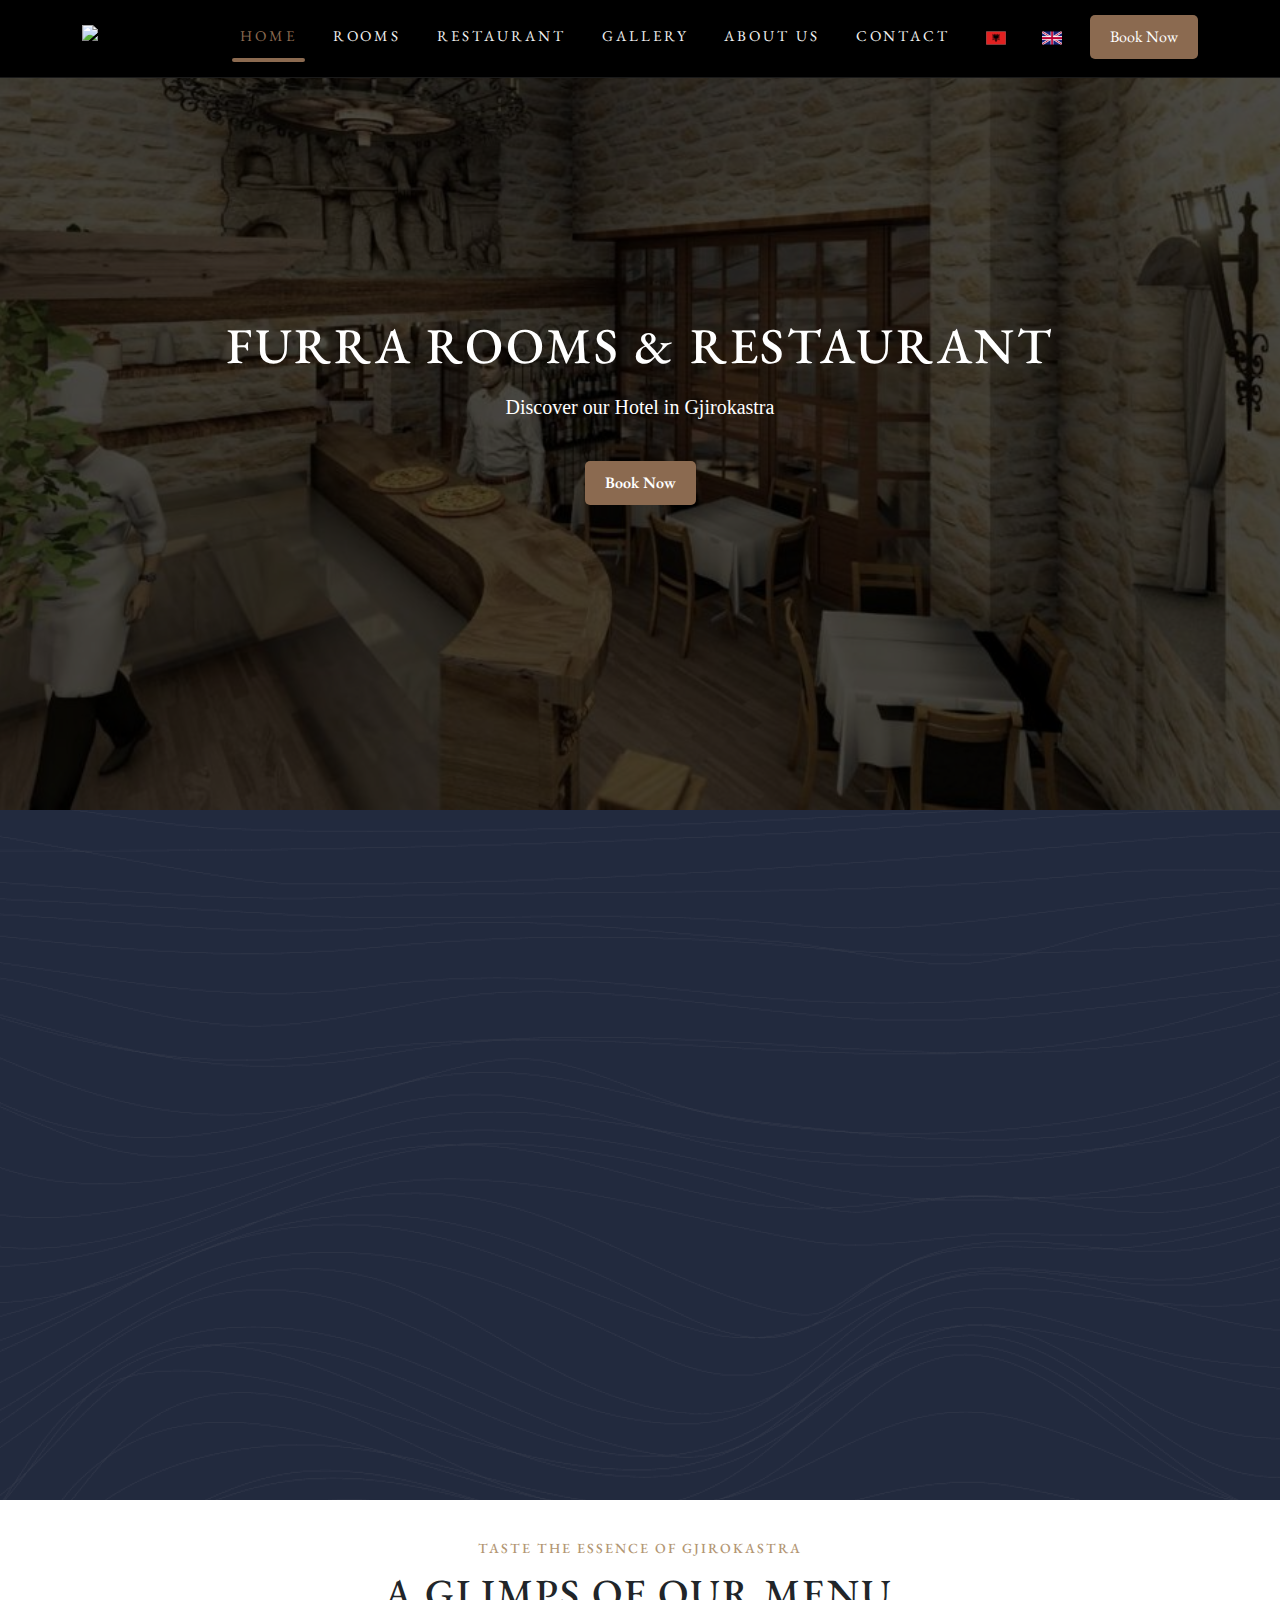
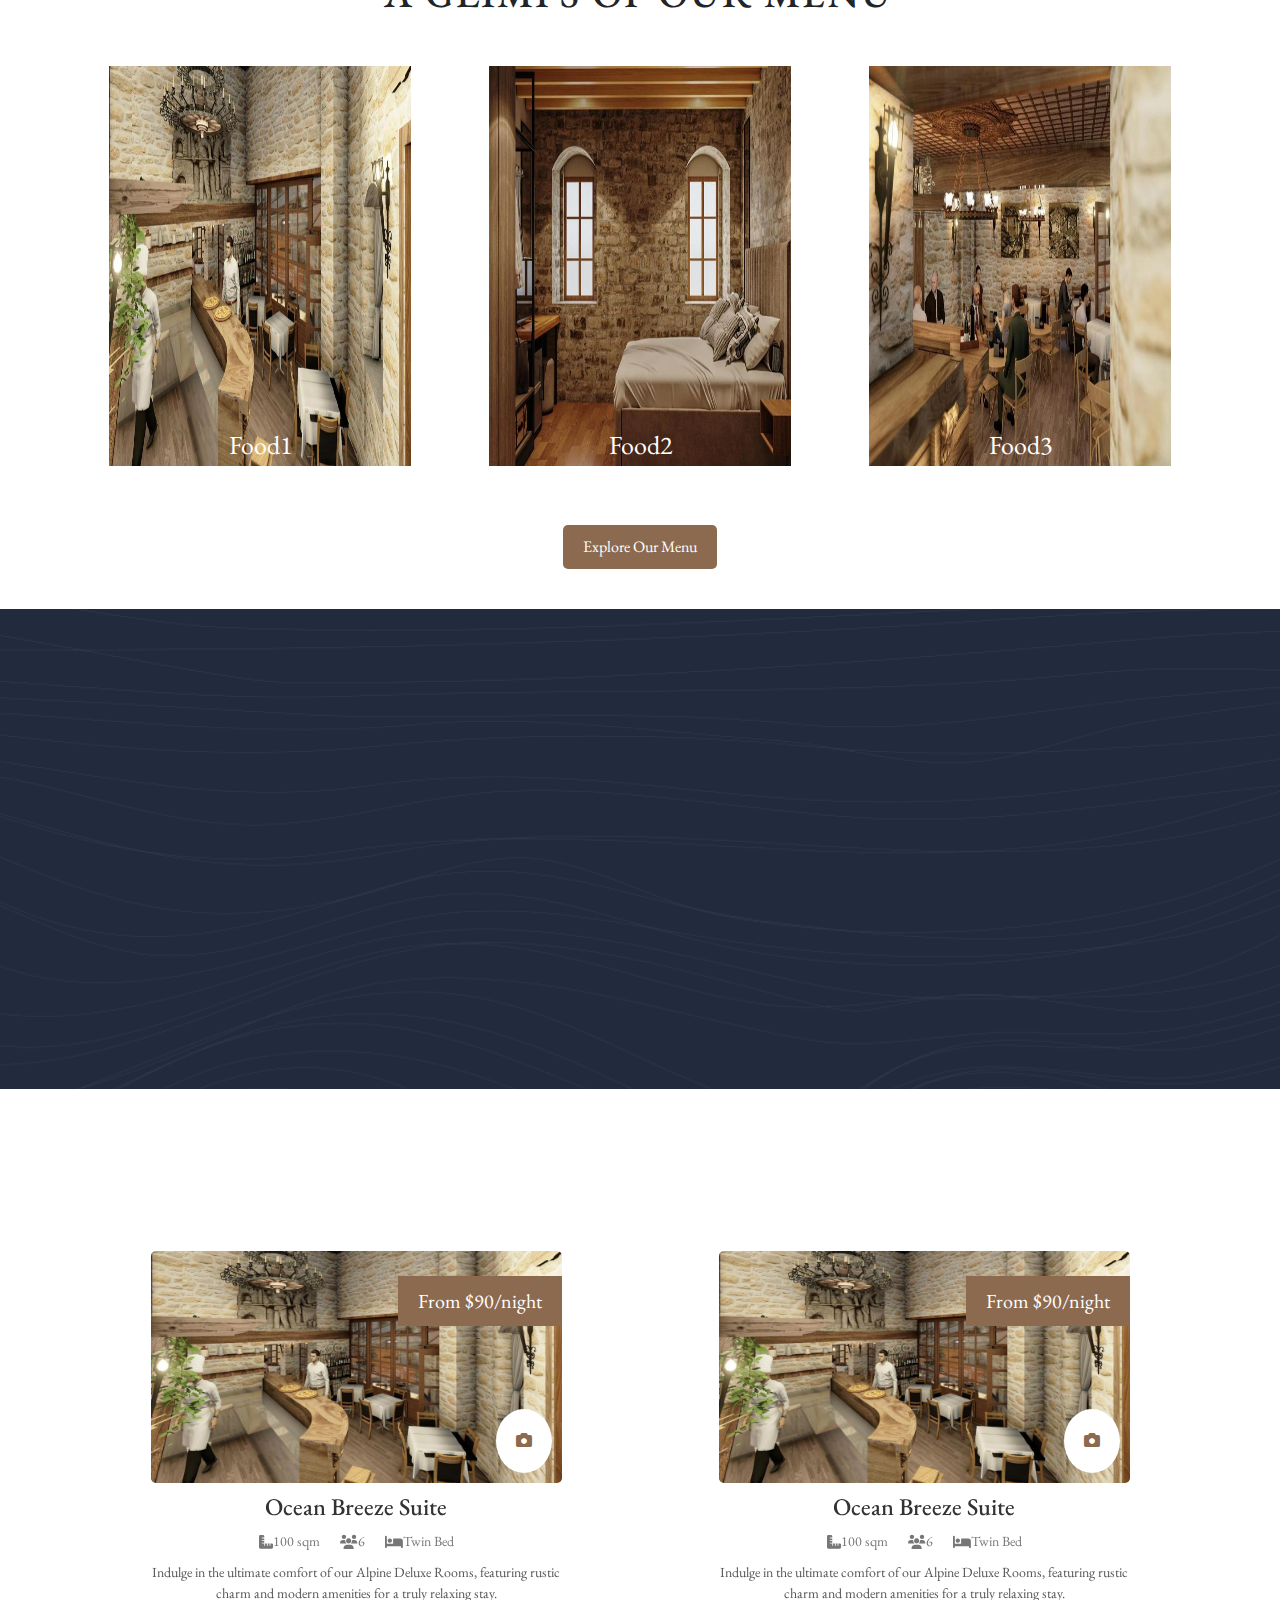
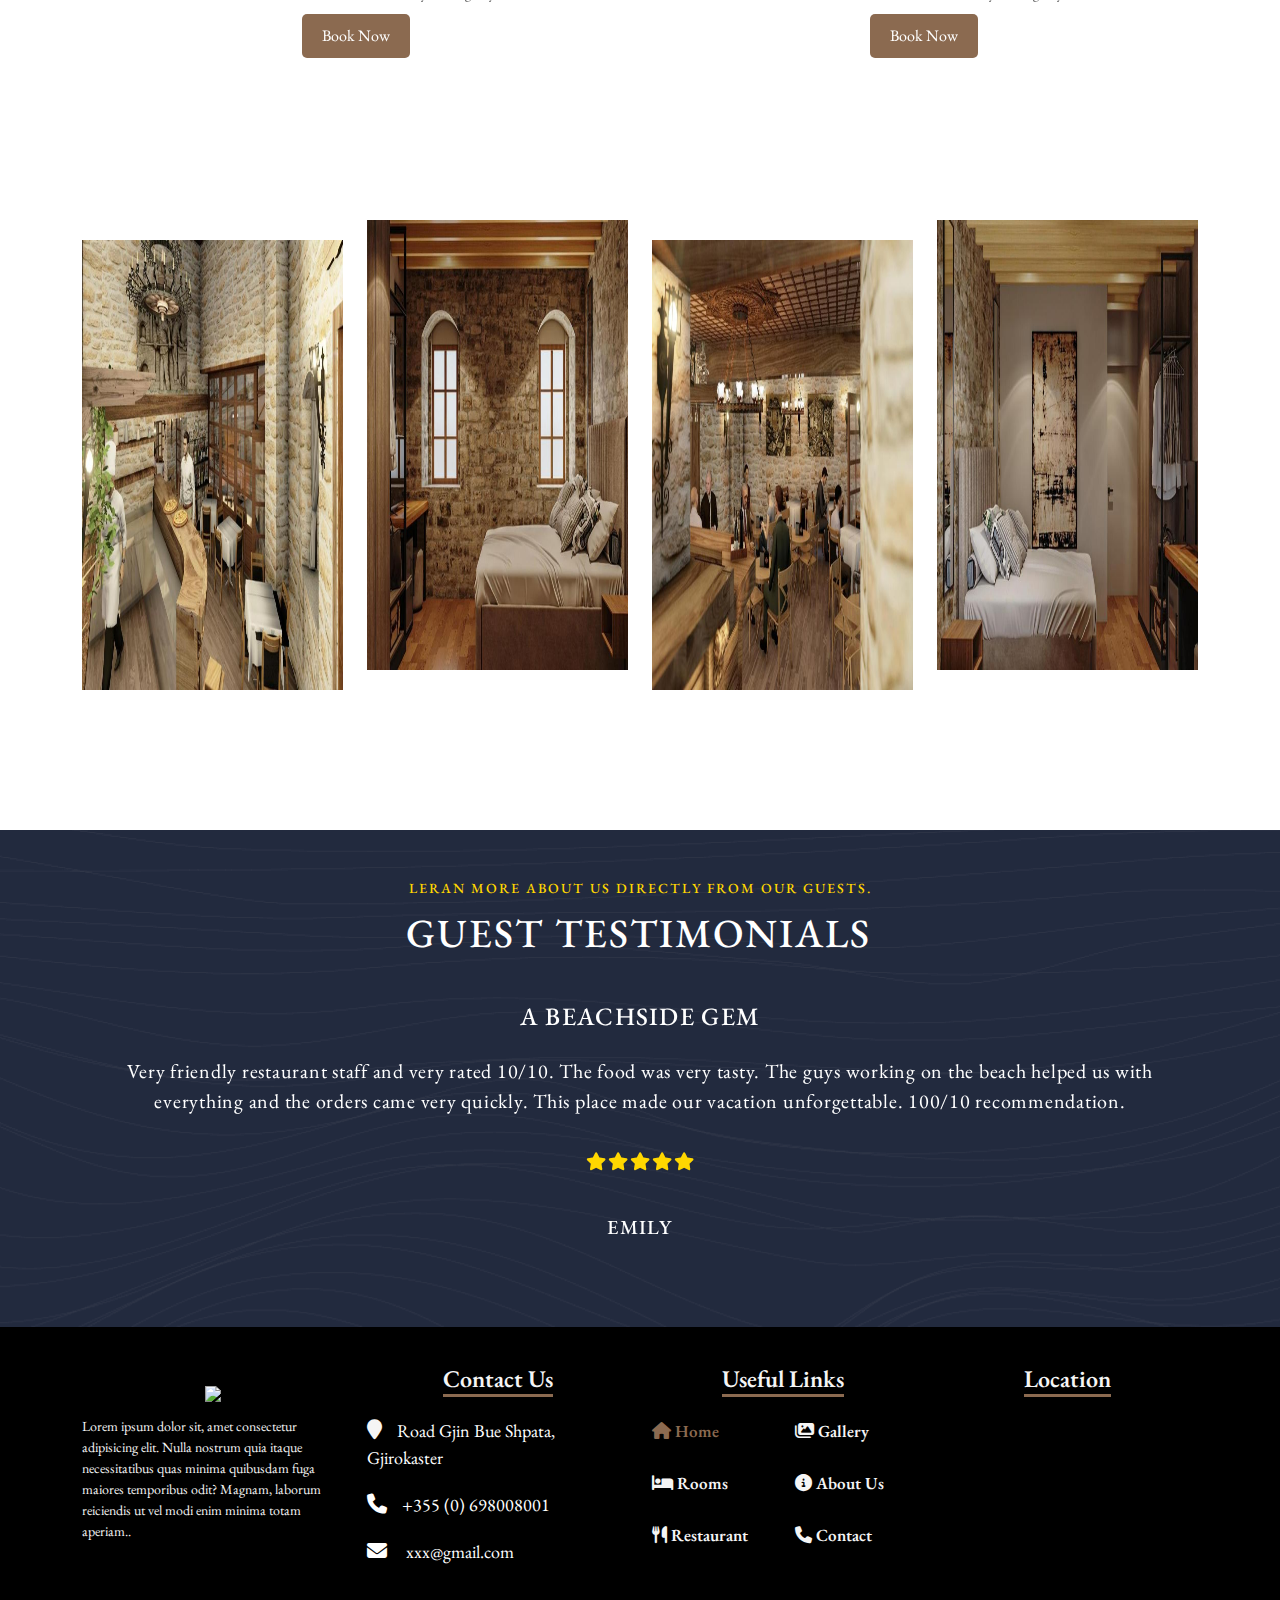
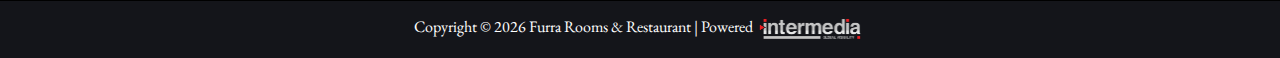
==== commit 264c0c7b: "2nd" ====
--- a/index.html
+++ b/index.html
@@ -4,75 +4,56 @@
 <head>
     <meta charset="UTF-8">
     <meta name="viewport" content="width=device-width, initial-scale=1.0">
-    <title>Furra Rooms & Restaurant , Ksamil , Albania</title>
+    <title>Furra Rooms & Restaurant , Gjirokaster , Albania</title>
     <meta name="description"
-        content="Indulge in a culinary journey like no other at Furra Rooms & Restaurant, where the flavors of Albanian cuisine meet the charm of Ksamil's coastal allure, promising a dining experience filled with delicious moments and breathtaking views.">
+        content="Indulge in a culinary journey like no other at Furra Rooms & Restaurant, where the flavors of Albanian cuisine meet the charm of Gjirokaster's coastal allure, promising a dining experience filled with delicious moments and breathtaking views.">
     <meta name="keywords"
-        content="Furra Rooms & Restaurant , Ksamil , Albania , Breathtaking scenery , Restaurant , Bar , Beachfront  , Dining , Diverse menu , Cocktails , Fresh ingredients">
+        content="Furra Rooms & Restaurant , Gjirokaster , Albania , Breathtaking scenery , Restaurant , Bar , Beachfront  , Dining , Diverse menu , Cocktails , Fresh ingredients">
     <meta name="google-site-verification" content="VBBXbdI32-JaBuuOkWz5NeAeNk-Iu5e2lK04XvJz4yU" />
-    <link rel="icon" href="assets/icon/logo-black.png" />
-    <!--Font-Awasome-->
+    <link rel="icon" href="assets/icon/logo-black.png" /> <!--Font-Awasome-->
     <link rel="stylesheet" href="https://cdnjs.cloudflare.com/ajax/libs/font-awesome/6.5.2/css/all.min.css">
     <!--Bootstrap-->
     <link rel="stylesheet" href="https://cdn.jsdelivr.net/npm/bootstrap@5.3.3/dist/css/bootstrap.min.css"
         integrity="sha384-QWTKZyjpPEjISv5WaRU9OFeRpok6YctnYmDr5pNlyT2bRjXh0JMhjY6hW+ALEwIH" crossorigin="anonymous">
     <!--Swiper-->
-    <link rel="stylesheet" href="https://cdn.jsdelivr.net/npm/swiper@10/swiper-bundle.min.css" />
-    <!--My Style-->
+    <link rel="stylesheet" href="https://cdn.jsdelivr.net/npm/swiper@10/swiper-bundle.min.css" /> <!--My Style-->
     <link rel="stylesheet" href="style.css">
 </head>
 
 <body>
     <header class="header">
         <nav class="navbar navbar-expand-lg  header-nav  fixed-top ">
-            <div class="container  ">
-                <a class="navbar-brand " href="index.html"> <img class="logo1" src="assets/icon/logo-black.png"
-                        alt="logo" width="100px">
-                </a>
-                <button class="navbar-toggler" type="button" data-bs-toggle="collapse"
-                    data-bs-target="#navbarSupportedContent" aria-controls="navbarSupportedContent"
-                    aria-expanded="false" aria-label="Toggle navigation">
-                    <span class="navbar-toggler-icon"></span>
-                </button>
+            <div class="container  "> <a class="navbar-brand " href="index.html"> <img class="logo1"
+                        src="assets/icon/logo-black.png" alt="logo" width="100px"> </a> <button class="navbar-toggler"
+                    type="button" data-bs-toggle="collapse" data-bs-target="#navbarSupportedContent"
+                    aria-controls="navbarSupportedContent" aria-expanded="false" aria-label="Toggle navigation"> <span
+                        class="navbar-toggler-icon"></span> </button>
                 <div class="collapse navbar-collapse text-center justify-content-between " id="navbarSupportedContent">
                     <ul class="navbar-nav ml-auto   ">
-                        <li class="nav-item active-link">
-                            <a class="nav-link " aria-current="page" href="index.html">Home</a>
+                        <li class="nav-item active-link"> <a class="nav-link " aria-current="page"
+                                href="index.html">Home</a>
                             <div class="underline"></div>
                         </li>
-                        <li class="nav-item">
-                            <a class="nav-link" href="rooms.html">Rooms</a>
+                        <li class="nav-item"> <a class="nav-link" href="rooms.html">Rooms</a>
                             <div class="underline"></div>
                         </li>
-                        <li class="nav-item">
-                            <a class="nav-link" href="restaurant.html">Restaurant</a>
+                        <li class="nav-item"> <a class="nav-link" href="restaurant.html">Restaurant</a>
                             <div class="underline"></div>
                         </li>
-                        <li class="nav-item">
-                            <a class="nav-link " href="gallery.html">Gallery</a>
+                        <li class="nav-item"> <a class="nav-link " href="gallery.html">Gallery</a>
                             <div class="underline"></div>
                         </li>
-                        <li class="nav-item">
-                            <a class="nav-link " href="about.html">About Us</a>
+                        <li class="nav-item"> <a class="nav-link " href="about.html">About Us</a>
                             <div class="underline"></div>
                         </li>
-                        <li class="nav-item">
-                            <a class="nav-link " href="contact.html">Contact</a>
+                        <li class="nav-item"> <a class="nav-link " href="contact.html">Contact</a>
                             <div class="underline"></div>
                         </li>
-                        <li class="nav-item">
-                            <a class="nav-link " href="index-sq.html"><img src="assets/icon/ALB.png" alt="ALB Flag"
-                                    height=20> </a>
-                        </li>
-                        <li class="nav-item">
-                            <a class="nav-link " href="index.html"><img src="assets/icon/GBR.png" alt="GBR Flag"
-                                    height=20></a>
-                        </li>
-                        <a style="text-decoration: none;" href="contact.html">
-                            <button>
-                                <span>Book Now</span><i></i>
-                            </button>
-                        </a>
+                        <li class="nav-item"> <a class="nav-link " href="index-sq.html"><img src="assets/icon/ALB.png"
+                                    alt="ALB Flag" height=20> </a> </li>
+                        <li class="nav-item"> <a class="nav-link " href="index.html"><img src="assets/icon/GBR.png"
+                                    alt="GBR Flag" height=20></a> </li> <a style="text-decoration: none;"
+                            href="contact.html"> <button> <span>Book Now</span><i></i> </button> </a>
                     </ul>
                 </div>
             </div>
@@ -83,23 +64,16 @@
             class="swiper mySwiper swiper-container-initialized swiper-container-horizontal swiper-container-pointer-events">
             <div class="swiper-wrapper">
                 <div class="swiper-slide swiper-slide-active">
-                    <div class="overlay">
-                        <img src="assets/image/15.png" alt="">
-                    </div>
+                    <div class="overlay"> <img src="assets/image/1.jpg" alt=""> </div>
                     <div class="container">
                         <div class="row">
                             <div class="col-md-12">
                                 <div class="box-slider">
                                     <div class="content-box center style-2">
                                         <h2 class="title fadeindown">Furra Rooms & Restaurant </h2>
-                                        <p class="sub-title fadeinright">Discover our beachside restaurant in
-                                            Ksamil,<br> offering
-                                            Mediterranean-inspired cuisine to satisfy every craving.</p>
-                                        <div class="wrap-btn center st2 fadeinup">
-                                            <a href="restaurant.html" class="tf-button style2">
-                                                discovery menu
-                                            </a>
-                                        </div>
+                                        <p class="sub-title fadeinright">Discover our Hotel in Gjirokastra</p>
+                                        <div class="wrap-btn center fadeinup"> <button> <a href="contact.html">Book
+                                                    Now</a></button></div>
                                     </div>
                                 </div>
                             </div>
@@ -107,23 +81,40 @@
                     </div>
                 </div>
                 <div class="swiper-slide swiper-slide-next">
-                    <div class="overlay">
-                        <img src="assets/image/18.png" alt="">
-                    </div>
+                    <div class="overlay"> <img src="assets/image/3.jpg" alt=""> </div>
                     <div class="container">
                         <div class="row">
                             <div class="col-md-12">
                                 <div class="box-slider">
                                     <div class="content-box center style-2">
-                                        <h2 class="title fadeindown">Foodies welcome <br> Taste the difference</h2>
-                                        <p class="sub-title fadeinleft">Craving some delicious food? Maybe you’re in the
-                                            mood
-                                            for a juicy fish?<br> No matter what kind of meal you have in mind. We will
-                                            welcome you.</p>
-                                        <div class="wrap-btn center st2 fadeinup">
-                                            <a href="restaurant.html" class="tf-button style2">
-                                                discovery menu
-                                            </a>
+                                        <h2 class="title fadeinleft">Foodies welcome <br> Taste the difference</h2>
+                                        <p class="sub-title fadeinright">Craving some delicious food? <br> No matter
+                                            what kind of meal you have in mind. We will welcome you.</p>
+                                        <div class="wrap-btn center fadeinup"> <button> <a
+                                                    href="restaurant.html">Discover Our Menu</a></button></div>
+                                    </div>
+                                </div>
+                            </div>
+                        </div>
+                    </div>
+                </div>
+                <div class="swiper-slide swiper-slide-next">
+                    <div class="overlay"> <img src="assets/image/2.jpg" alt=""> </div>
+                    <div class="container">
+                        <div class="row">
+                            <div class="col-md-12">
+                                <div class="box-slider">
+                                    <div class="content-box center style-2">
+                                        <h2 class="title fadeindown">Explore Gjirokastra <br> Rest In Luxury</h2>
+                                        <p class="sub-title fadeinright">Experience the pinnacle of luxury at Furra
+                                            Rooms & Restaurant. <br> Indulge in breathtaking views, world-class
+                                            amenities, and unparalleled hospitality.</p>
+                                        <div class="wrap-btn center fadeinup">
+                                            <button>
+                                                <a href="rooms.html">Explore Our
+                                                    Rooms
+                                                </a>
+                                            </button>
                                         </div>
                                     </div>
                                 </div>
@@ -131,347 +122,360 @@
                         </div>
                     </div>
                 </div>
-            </div>
-            <span class="swiper-notification" aria-live="assertive" aria-atomic="true"></span>
+            </div> <span class="swiper-notification" aria-live="assertive" aria-atomic="true"></span>
         </div>
-        <section class="about-restaurant">
+        <section style="background: url(assets/icon/bck.png);padding-top: 75px;">
             <div class="container">
                 <div class="row">
-                    <div class="col-md-12">
-                        <div class="about-restaurant-main">
-                            <div class="image left fadeinright"><img src="assets/image/85.png" alt=""></div>
-                            <div class="content fadeinup">
+                    <div class="col-md-6">
+                        <img src="assets/image/1.jpg" class="htpp fadeinright" alt="">
+                    </div>
+                    <div class="col-md-6">
+                        <div class="text-center container mt-4">
+                            <div class="row">
                                 <div class="block-text text-center">
-                                    <p class="subtitle">About Restaurant</p>
-                                    <h3 class="title ">Enjoy An Exceptional <br> Journey of Taste
-                                    </h3>
-                                    <p>Drawing inspiration from coastal cuisines worldwide, our vibrant restaurant near
-                                        the
-                                        shores of Ksamil offers a diverse array of delectable dishes. Step into our
-                                        laid-back ambiance and explore our eclectic menu crafted with fresh seafood and
-                                        locally sourced ingredients.
+                                    <h4 class="fadeinleft" style="color: gold;">Where every sunrise paints a new
+                                        masterpiece</h4>
+                                    <h3 class="title fadeinleft" style="color: white;margin-bottom: 0px;"> Experience
+                                        Unparalleled
+                                        Luxury </h3>
+                                    <p class="abpp fadeinleft">
+                                        Lorem ipsum dolor sit amet consectetur adipisicing elit. Excepturi unde delectus
+                                        facilis, similique rerum minima veritatis repellendus quam ipsa non libero
+                                        necessitatibus optio debitis neque aut eveniet accusamus at totam. Lorem ipsum
+                                        dolor, sit amet consectetur adipisicing elit. Deserunt corporis debitis, facere
+                                        voluptatibus obcaecati vel eaque mollitia doloribus nesciunt eius fugiat
+                                        pariatur, repellendus in, dicta sunt aliquam aliquid rerum alias.
                                     </p>
-                                    <p>Indulge in a refreshing drink experience, where every sip echoes the
-                                        tranquility of the sea. From tropical cocktails to artisanal wines, our bar
-                                        boasts a selection that caters to every palate.Join us for an unforgettable
-                                        dining
-                                        journey that celebrates the essence of beachside living.</p>
-                                    <a href="about.html" class="tf-button style3">read more about
-                                        us</a>
-                                </div>
-                            </div>
-                            <div class="image right fadeinleft">
-                                <img src="assets/image/90.png" alt="">
+                                    <div class="wrap-btn center fadeinup my-5">
+                                        <button>
+                                            <a href="about.html">Learn More
+                                            </a>
+                                        </button>
+                                    </div>
+                                </div>
                             </div>
                         </div>
                     </div>
                 </div>
             </div>
         </section>
-        <section class="s-services">
+        <section style="overflow: hidden;">
+            <div class="text-center container">
+                <div class="row">
+                    <div class="block-text text-center">
+                        <h4>Taste the Essence of Gjirokastra</h4>
+                        <h3 class="title">A Glimps Of Our Menu
+                        </h3>
+                    </div>
+                </div>
+            </div>
+            <div class="container">
+                <div class="row resimg mt-4">
+                    <div class="col-md-4">
+                        <div class="to">
+                            <img src="assets/image/1.jpg" alt="Food1">
+                            <p class="image-caption">Food1</p>
+                        </div>
+                    </div>
+                    <div class="col-md-4">
+                        <div class="to">
+                            <img src="assets/image/2.jpg" alt="Food2">
+                            <p class="image-caption">Food2</p>
+                        </div>
+                    </div>
+                    <div class="col-md-4">
+                        <div class="to">
+                            <img src="assets/image/3.jpg" alt="Food3">
+                            <p class="image-caption">Food3</p>
+                        </div>
+                    </div>
+                </div>
+                <div class="wrap-btn text-center justify-content-center d-flex">
+                    <button>
+                        <a href="menu.html">Explore Our Menu
+                        </a>
+                    </button>
+                </div>
+            </div>
+        </section>
+        <section style="background: url(assets/icon/bck.png);">
             <div class="container">
                 <div class="row">
-                    <div class="col-md-4 fadeinright">
-                        <div class="services-box">
-                            <div class="icon">
-                                <img src="assets/icon/services-01.png" alt="">
-                            </div>
-                            <div class="content">
-                                <a class="title h5">Food is always fresh </a>
-                                <p>Indulge in a array of dishes crafted with fresh, locally sourced
-                                    ingredients, ensuring a delightful experience with every bite.</p>
-                            </div>
-                        </div>
-                    </div>
-                    <div class="col-md-4 fadeinup">
-                        <div class="services-box">
-                            <div class="icon">
-                                <img src="assets/icon/services-02.png" alt="">
-                            </div>
-                            <div class="content">
-                                <a class="title h5">Luxury space &amp; music </a>
-                                <p>Immerse yourself in the epitome of elegance and ambiance, where luxurious
-                                    surroundings harmonize with captivating melodies.</p>
-                            </div>
-                        </div>
-                    </div>
-                    <div class="col-md-4 fadeinleft">
-                        <div class="services-box">
-                            <div class="icon">
-                                <img src="assets/icon/services-03.png" alt="">
-                            </div>
-                            <div class="content">
-                                <a class="title h5">Diverse food menu </a>
-                                <p>Embark on a culinary journey with our diverse menu offerings, tantalizing your taste
-                                    buds with an array of flavors.</p>
-                            </div>
-                        </div>
-                    </div>
-                    <div class="col-md-4 fadeinright">
-                        <div class="services-box">
-                            <div class="icon">
-                                <svg xmlns="http://www.w3.org/2000/svg" width="50" height="50" viewBox="0 0 24 24"
-                                    fill="none" stroke="#e6c9a2" stroke-width="2" stroke-linecap="round"
-                                    stroke-linejoin="round">
-                                    <path d="M5 12.55a11 11 0 0 1 14.08 0"></path>
-                                    <path d="M1.42 9a16 16 0 0 1 21.16 0"></path>
-                                    <path d="M8.53 16.11a6 6 0 0 1 6.95 0"></path>
-                                    <line x1="12" y1="20" x2="12.01" y2="20"></line>
-                                </svg>
-                            </div>
-                            <div class="content">
-                                <a class="title h5">Wifi</a>
-                                <p>Stay connected while enjoying the serene beachfront atmosphere with complimentary
-                                    high-speed wifi access. </p>
-                            </div>
-                        </div>
-                    </div>
-                    <div class="col-md-4 fadeinup">
-                        <div class="services-box">
-                            <div class="icon">
-                                <svg width="50" height="50" viewBox="0 -1 30 30" version="1.1"
-                                    xmlns="http://www.w3.org/2000/svg" xmlns:xlink="http://www.w3.org/1999/xlink"
-                                    xmlns:sketch="http://www.bohemiancoding.com/sketch/ns" fill="#000000">
-                                    <g id="SVGRepo_bgCarrier" stroke-width="0"></g>
-                                    <g id="SVGRepo_tracerCarrier" stroke-linecap="round" stroke-linejoin="round"></g>
-                                    <g id="SVGRepo_iconCarrier">
-                                        <title>sunset</title>
-                                        <desc>Created with Sketch Beta.</desc>
-                                        <defs> </defs>
-                                        <g id="Page-1" stroke="none" stroke-width="1" fill="none" fill-rule="evenodd"
-                                            sketch:type="MSPage">
-                                            <g id="Icon-Set-Filled" sketch:type="MSLayerGroup"
-                                                transform="translate(-259.000000, -831.000000)" fill="#e6c9a2">
-                                                <path
-                                                    d="M284,857 L264,857 C263.448,857 263,857.448 263,858 C263,858.553 263.448,859 264,859 L284,859 C284.552,859 285,858.553 285,858 C285,857.448 284.552,857 284,857 L284,857 Z M287,853 L261,853 C260.448,853 260,853.448 260,854 C260,854.553 260.448,855 261,855 L287,855 C287.552,855 288,854.553 288,854 C288,853.448 287.552,853 287,853 L287,853 Z M288,849 L260,849 C259.448,849 259,849.447 259,850 C259,850.553 259.448,851 260,851 L288,851 C288.552,851 289,850.553 289,850 C289,849.447 288.552,849 288,849 L288,849 Z M274,835 C274.552,835 275,834.553 275,834 L275,832 C275,831.447 274.552,831 274,831 C273.448,831 273,831.447 273,832 L273,834 C273,834.553 273.448,835 274,835 L274,835 Z M286,839.414 L287.414,838 C287.805,837.609 287.805,836.977 287.414,836.586 C287.024,836.195 286.391,836.195 286,836.586 L284.586,838 C284.195,838.391 284.195,839.023 284.586,839.414 C284.977,839.805 285.609,839.805 286,839.414 L286,839.414 Z M262,839.414 C262.391,839.805 263.024,839.805 263.414,839.414 C263.805,839.023 263.805,838.391 263.414,838 L262,836.586 C261.609,836.195 260.977,836.195 260.586,836.586 C260.195,836.977 260.195,837.609 260.586,838 L262,839.414 L262,839.414 Z M286,847 C285.231,841.359 280.096,837 274,837 C267.904,837 262.769,841.359 262,847 L286,847 L286,847 Z"
-                                                    id="sunset" sketch:type="MSShapeGroup"> </path>
-                                            </g>
-                                        </g>
-                                    </g>
-                                </svg>
-                            </div>
-                            <div class="content">
-                                <a class="title h5">Sunset Views</a>
-                                <p>Experience breathtaking sunset vistas from our beachfront venue, adding an
-                                    unforgettable touch to your dining experience. </p>
-                            </div>
-                        </div>
-                    </div>
-                    <div class="col-md-4 fadeinleft">
-                        <div class="services-box">
-                            <div class="icon">
-                                <svg version="1.1" id="Uploaded to svgrepo.com" xmlns="http://www.w3.org/2000/svg"
-                                    xmlns:xlink="http://www.w3.org/1999/xlink" width="50" height="50"
-                                    viewBox="0 0 32 32" xml:space="preserve" fill="#000000">
-                                    <g id="SVGRepo_bgCarrier" stroke-width="0"></g>
-                                    <g id="SVGRepo_tracerCarrier" stroke-linecap="round" stroke-linejoin="round"></g>
-                                    <g id="SVGRepo_iconCarrier">
-                                        <style type="text/css">
-                                            .feather_een {
-                                                fill: #e6c9a2;
-                                            }
-                                        </style>
-                                        <path class="feather_een"
-                                            d="M29.146,5.854C29.461,5.539,29.238,5,28.793,5h-4.086l2.049-2.049C26.836,2.971,26.914,3,27,3 c0.629,0,1.123-0.581,0.973-1.236c-0.083-0.361-0.376-0.655-0.738-0.737C26.581,0.878,26,1.371,26,2 c0,0.086,0.029,0.164,0.049,0.244L23.293,5H3.207C2.762,5,2.539,5.539,2.854,5.854L15.5,18.5V29h-5c-0.276,0-0.5,0.224-0.5,0.5v0 c0,0.276,0.224,0.5,0.5,0.5h11c0.276,0,0.5-0.224,0.5-0.5v0c0-0.276-0.224-0.5-0.5-0.5h-5V18.5L29.146,5.854z M23.707,6h3.879l-1,1 h-3.879L23.707,6z M4.414,6h17.879l-1,1h-0.059c-0.41-0.289-0.839-0.438-1.281-0.438c-0.496,0-0.919,0.184-1.296,0.438H5.414 L4.414,6z M20.623,10.561c-0.483,0.483-0.941,0.877-1.452,0.877c-0.315,0-0.65-0.15-1.023-0.523 c-0.976-0.976-0.427-1.694,0.354-2.475c0.483-0.483,0.941-0.877,1.452-0.877c0.315,0,0.65,0.15,1.023,0.523 C21.953,9.062,21.404,9.78,20.623,10.561z M16,17.586L6.414,8h11.121c-0.598,0.645-1.455,1.835-0.448,3.206L14,14.293 c-0.195,0.195-0.195,0.512,0,0.707s0.512,0.195,0.707,0l3.081-3.081c0.441,0.34,0.904,0.518,1.384,0.518 c0.913,0,1.593-0.604,2.159-1.17C21.841,10.757,23.094,9.5,22.179,8h3.407L16,17.586z">
-                                        </path>
-                                    </g>
-                                </svg>
-                            </div>
-                            <div class="content">
-                                <a class="title h5">Artisanal Craft Cocktails</a>
-                                <p>Indulge in a unique mixology experience with our selection of artisanal craft
-                                    cocktails, expertly crafted by our skilled bartenders.</p>
-                            </div>
+                    <div class="col-md-4">
+                        <div class="text-center container mt-5 fadeinright">
+                            <div class="block-text text-center">
+                                <h4>Our Premium Hotel Features</h4>
+                                <h3 class="title" style="color: white;">Premium Hotel Amenities </h3>
+                            </div>
+                        </div>
+                    </div>
+                    <div class="col-md-4">
+                        <div class="amenetie-core-icon-list-item amenetie-core-item-pdlr">
+                            <ul class="">
+                                <li class="amenetie-core-column-30 fadeinup">
+                                    <span class="amenetie-core-icon-list-icon-wrap">
+                                        <i class="fas fa-parking" style="color: #A38263;"></i> </span>
+                                    <div class="amenetie-core-icon-list-content-wrap"><span
+                                            class="amenetie-core-icon-list-content"
+                                            style="color: #ffffff ;font-size: 22px ;font-weight: 400 ;text-transform: none ;letter-spacing: 0px ;">Free
+                                            Parking</span><span class="amenetie-core-icon-list-caption"
+                                            style="color: #b39673 ;font-size: 17px ;font-weight: 400 ;text-transform: none ;letter-spacing: 0px ;">Park
+                                            with peace of mind.</span></div>
+                                </li>
+                                <li class="amenetie-core-column-30 fadeinup">
+                                    <span class="amenetie-core-icon-list-icon-wrap">
+                                        <i class="fas fa-wifi" style="color: #A38263;"></i> </span>
+                                    <div class="amenetie-core-icon-list-content-wrap"><span
+                                            class="amenetie-core-icon-list-content"
+                                            style="color: #ffffff ;font-size: 22px ;font-weight: 400 ;text-transform: none ;letter-spacing: 0px ;">High-Speed
+                                            Wi-Fi</span><span class="amenetie-core-icon-list-caption"
+                                            style="color: #b39673 ;font-size: 17px ;font-weight: 400 ;text-transform: none ;letter-spacing: 0px ;">Stay
+                                            connected effortlessly.</span></div>
+                                </li>
+                                <li class="amenetie-core-column-30 fadeinup">
+                                    <span class="amenetie-core-icon-list-icon-wrap">
+                                        <i class="fas fa-home" style="color: #A38263;"></i> </span>
+                                    <div class="amenetie-core-icon-list-content-wrap"><span
+                                            class="amenetie-core-icon-list-content"
+                                            style="color: #ffffff ;font-size: 22px ;font-weight: 400 ;text-transform: none ;letter-spacing: 0px ;">Large
+                                            Apartament</span><span class="amenetie-core-icon-list-caption"
+                                            style="color: #b39673 ;font-size: 17px ;font-weight: 400 ;text-transform: none ;letter-spacing: 0px ;">56
+                                            m² size</span></div>
+                                </li>
+                                <li class="amenetie-core-column-30 fadeinup">
+                                    <span class="amenetie-core-icon-list-icon-wrap">
+                                        <i class="fas fa-building" style="color: #A38263;"></i> </span>
+                                    <div class="amenetie-core-icon-list-content-wrap"><span
+                                            class="amenetie-core-icon-list-content"
+                                            style="color: #ffffff ;font-size: 22px ;font-weight: 400 ;text-transform: none ;letter-spacing: 0px ;">Full
+                                            Apartament</span><span class="amenetie-core-icon-list-caption"
+                                            style="color: #b39673 ;font-size: 17px ;font-weight: 400 ;text-transform: none ;letter-spacing: 0px ;">Relax
+                                            like home</span></div>
+                                </li>
+                            </ul>
+                        </div>
+                    </div>
+                    <div class="col-md-4">
+                        <div class="amenetie-core-icon-list-item amenetie-core-item-pdlr" style="padding-bottom: 0px ;">
+                            <ul class="">
+                                <li class="amenetie-core-column-30 fadeinup">
+                                    <span class="amenetie-core-icon-list-icon-wrap">
+                                        <i class="fas fa-parking" style="color: #A38263;"></i> </span>
+                                    <div class="amenetie-core-icon-list-content-wrap"><span
+                                            class="amenetie-core-icon-list-content"
+                                            style="color: #ffffff ;font-size: 22px ;font-weight: 400 ;text-transform: none ;letter-spacing: 0px ;">Free
+                                            Parking</span><span class="amenetie-core-icon-list-caption"
+                                            style="color: #b39673 ;font-size: 17px ;font-weight: 400 ;text-transform: none ;letter-spacing: 0px ;">Park
+                                            with peace of mind.</span></div>
+                                </li>
+                                <li class="amenetie-core-column-30 fadeinup">
+                                    <span class="amenetie-core-icon-list-icon-wrap">
+                                        <i class="fas fa-parking" style="color: #A38263;"></i> </span>
+                                    <div class="amenetie-core-icon-list-content-wrap"><span
+                                            class="amenetie-core-icon-list-content"
+                                            style="color: #ffffff ;font-size: 22px ;font-weight: 400 ;text-transform: none ;letter-spacing: 0px ;">Free
+                                            Parking</span><span class="amenetie-core-icon-list-caption"
+                                            style="color: #b39673 ;font-size: 17px ;font-weight: 400 ;text-transform: none ;letter-spacing: 0px ;">Park
+                                            with peace of mind.</span></div>
+                                </li>
+                                <li class="amenetie-core-column-30 fadeinup">
+                                    <span class="amenetie-core-icon-list-icon-wrap">
+                                        <i class="fas fa-parking" style="color: #A38263;"></i> </span>
+                                    <div class="amenetie-core-icon-list-content-wrap"><span
+                                            class="amenetie-core-icon-list-content"
+                                            style="color: #ffffff ;font-size: 22px ;font-weight: 400 ;text-transform: none ;letter-spacing: 0px ;">Free
+                                            Parking</span><span class="amenetie-core-icon-list-caption"
+                                            style="color: #b39673 ;font-size: 17px ;font-weight: 400 ;text-transform: none ;letter-spacing: 0px ;">Park
+                                            with peace of mind.</span></div>
+                                </li>
+                                <li class="amenetie-core-column-30 fadeinup">
+                                    <span class="amenetie-core-icon-list-icon-wrap">
+                                        <i class="fas fa-parking" style="color: #A38263;"></i> </span>
+                                    <div class="amenetie-core-icon-list-content-wrap"><span
+                                            class="amenetie-core-icon-list-content"
+                                            style="color: #ffffff ;font-size: 22px ;font-weight: 400 ;text-transform: none ;letter-spacing: 0px ;">Free
+                                            Parking</span><span class="amenetie-core-icon-list-caption"
+                                            style="color: #b39673 ;font-size: 17px ;font-weight: 400 ;text-transform: none ;letter-spacing: 0px ;">Park
+                                            with peace of mind.</span></div>
+                                </li>
+                            </ul>
                         </div>
                     </div>
                 </div>
             </div>
         </section>
-        <section class="s-menu" style=" overflow: hidden;">
-            <img class="item-right" src="assets/image/menu1.png" alt="">
-            <img class="item-left" src="assets/image/menu2.png" alt="">
-            <div class="container ttt">
-                <div class="row">
-                    <div class="menu-content">
+        <section class="container pb-0" style="overflow: hidden;">
+            <div class="row">
+                <div class="text-center container">
+                    <div class="row">
                         <div class="block-text text-center fadeinup">
-                            <p class="subtitle">Taste the Best that Surprise you</p>
-                            <h3 class="title">our special menu</h3>
-                            <p>Simple and balanced. Cuisine from areound the world meets here and creates wonderfull
-                                dishes , from local Albanian up to Japanse cuisine<br>we create our own culinary world,
-                                full of surprising artistry. </p>
-                        </div>
-                        <div class="menu-main">
-                            <ul class="menu-list fadeinright">
-                                <h4>MAIN DISHES </h4>
-                                <li>
-                                    <h5 class="name"> <span class="txt">Crudo Mix</span></h5>
-                                    <p>Skampi viola, tiger shrimp, carpaccio, sea bass </p>
-                                </li>
-                                <li>
-                                    <h5 class="name"> <span class="txt">Grilled Mix</span></h5>
-                                    <p>Calamari, cuttlefish, shrimp </p>
-                                </li>
-                                <li>
-                                    <h5 class="name"><span class="txt">Sea Bass With Baked Vegetables</span></h5>
-                                </li>
-                                <li>
-                                    <h5 class="name"><span class="txt">Grilled Tomahawk With French Fries</span></h5>
-                                </li>
-                                <li>
-                                    <h5 class="name"><span class="txt">Salmon tartare with avocado</span></h5>
-                                </li>
-                            </ul>
-                            <div class="list-img fadeinleft">
-                                <div class="img">
-                                    <img src="assets/image/61.png">
-                                </div>
-                                <div class="img small">
-                                    <img src="assets/image/59.png">
-                                </div>
-                            </div>
-                        </div>
-                        <div class="menu-main right">
-                            <div class="list-img fadeinright">
-                                <div class="img small">
-                                    <img src="assets/image/96.png" alt="">
-                                </div>
-                                <div class="img">
-                                    <img src="assets/image/92.png" alt="">
-                                </div>
-                            </div>
-                            <ul class="menu-list fadeinleft">
-                                <h4>GREG BREAKFAST </h4>
-                                <li>
-                                    <h5 class="name"> <span class="txt">ALBANIAN BREAKFAST</span><span class="price">650
-                                            Lekë</span></h5>
-                                    <p>Yolk eggs, cheese, sausage.</p>
-                                </li>
-                                <li>
-                                    <h5 class="name"><span class="txt">ENGLISH BREAKFAST</span><span class="price">750
-                                            Lekë</span></h5>
-                                    <p>Yolk eggs, panchet, beans, mushrooms, sausages</p>
-                                </li>
-                                <li>
-                                    <h5 class="name"><span class="txt">FRENCH OMELETTE</span><span class="price">650
-                                            Lekë</span></h5>
-                                    <p>Egg, emmental cheese, panchet, seasoning</p>
-                                </li>
-                                <li>
-                                    <h5 class="name"><span class="txt">SCRAMBLE EGGS</span><span class="price">800
-                                            Lekë</span></h5>
-                                    <p>Eggs, wholemeal bread, avocado</p>
-                                </li>
-                            </ul>
-                        </div>
-                        <div class="text-center fadeinup">
-                            <a href="restaurant.html" class="tf-button style3">view all menu</a>
-                        </div>
-                    </div>
-                </div>
+                            <h4>Fantastic Choices For You To Choose From</h4>
+                            <h3 class="title">Our Rooms & Suites </h3>
+                        </div>
+                    </div>
+                </div>
+            </div>
+
+            <div class="swiper-container room-swiper">
+                <div class="swiper-wrapper">
+                    <!-- Slide 1 -->
+                    <div class="swiper-slide">
+                        <div class="room-card">
+                            <div class="image-container">
+                                <img src="assets/image/1.jpg" alt="Ocean Breeze Suite">
+                                <div class="price">From $90/night</div>
+                                <div class="imgagall">
+                                    <a href="assets/image/1.jpg" data-fancybox="gallery3" title="Image 1">
+                                        <i class="fas fa-camera"></i>
+                                    </a>
+                                    <a href="assets/image/2.jpg" data-fancybox="gallery3" title="Image 2"
+                                        style="display:none;"></a>
+                                    <a href="assets/image/3.jpg" data-fancybox="gallery3" title="Image 3"
+                                        style="display:none;"></a>
+                                </div>
+                            </div>
+                            <h2>Ocean Breeze Suite</h2>
+                            <div class="details">
+                                <span class="icon"><i class="fas fa-ruler-combined"></i> 100 sqm</span>
+                                <span class="icon"><i class="fas fa-users"></i> 6</span>
+                                <span class="icon"><i class="fas fa-bed"></i> Twin Bed</span>
+                            </div>
+                            <p>Indulge in the ultimate comfort of our Alpine Deluxe Rooms, featuring rustic charm
+                                and modern amenities for a truly relaxing stay.</p>
+                            <button> <a href="contact.html">Book Now</a></button>
+                        </div>
+                    </div>
+                    <!-- Slide 1 -->
+                    <div class="swiper-slide">
+                        <div class="room-card">
+                            <div class="image-container">
+                                <img src="assets/image/1.jpg" alt="Ocean Breeze Suite">
+                                <div class="price">From $90/night</div>
+                                <div class="imgagall">
+                                    <a href="assets/image/1.jpg" data-fancybox="gallery3" title="Image 1">
+                                        <i class="fas fa-camera"></i>
+                                    </a>
+                                    <a href="assets/image/2.jpg" data-fancybox="gallery3" title="Image 2"
+                                        style="display:none;"></a>
+                                    <a href="assets/image/3.jpg" data-fancybox="gallery3" title="Image 3"
+                                        style="display:none;"></a>
+                                </div>
+                            </div>
+                            <h2>Ocean Breeze Suite</h2>
+                            <div class="details">
+                                <span class="icon"><i class="fas fa-ruler-combined"></i> 100 sqm</span>
+                                <span class="icon"><i class="fas fa-users"></i> 6</span>
+                                <span class="icon"><i class="fas fa-bed"></i> Twin Bed</span>
+                            </div>
+                            <p>Indulge in the ultimate comfort of our Alpine Deluxe Rooms, featuring rustic charm
+                                and modern amenities for a truly relaxing stay.</p>
+                            <button> <a href="contact.html">Book Now</a></button>
+                        </div>
+                    </div>
+                    <!-- Slide 1 -->
+                    <div class="swiper-slide">
+                        <div class="room-card">
+                            <div class="image-container">
+                                <img src="assets/image/1.jpg" alt="Ocean Breeze Suite">
+                                <div class="price">From $90/night</div>
+                                <div class="imgagall">
+                                    <a href="assets/image/1.jpg" data-fancybox="gallery3" title="Image 1">
+                                        <i class="fas fa-camera"></i>
+                                    </a>
+                                    <a href="assets/image/2.jpg" data-fancybox="gallery3" title="Image 2"
+                                        style="display:none;"></a>
+                                    <a href="assets/image/3.jpg" data-fancybox="gallery3" title="Image 3"
+                                        style="display:none;"></a>
+                                </div>
+                            </div>
+                            <h2>Ocean Breeze Suite</h2>
+                            <div class="details">
+                                <span class="icon"><i class="fas fa-ruler-combined"></i> 100 sqm</span>
+                                <span class="icon"><i class="fas fa-users"></i> 6</span>
+                                <span class="icon"><i class="fas fa-bed"></i> Twin Bed</span>
+                            </div>
+                            <p>Indulge in the ultimate comfort of our Alpine Deluxe Rooms, featuring rustic charm
+                                and modern amenities for a truly relaxing stay.</p>
+                            <button> <a href="contact.html">Book Now</a></button>
+                        </div>
+                    </div>
+                    <!-- Slide 1 -->
+                    <div class="swiper-slide">
+                        <div class="room-card">
+                            <div class="image-container">
+                                <img src="assets/image/1.jpg" alt="Ocean Breeze Suite">
+                                <div class="price">From $90/night</div>
+                                <div class="imgagall">
+                                    <a href="assets/image/1.jpg" data-fancybox="gallery3" title="Image 1">
+                                        <i class="fas fa-camera"></i>
+                                    </a>
+                                    <a href="assets/image/2.jpg" data-fancybox="gallery3" title="Image 2"
+                                        style="display:none;"></a>
+                                    <a href="assets/image/3.jpg" data-fancybox="gallery3" title="Image 3"
+                                        style="display:none;"></a>
+                                </div>
+                            </div>
+                            <h2>Ocean Breeze Suite</h2>
+                            <div class="details">
+                                <span class="icon"><i class="fas fa-ruler-combined"></i> 100 sqm</span>
+                                <span class="icon"><i class="fas fa-users"></i> 6</span>
+                                <span class="icon"><i class="fas fa-bed"></i> Twin Bed</span>
+                            </div>
+                            <p>Indulge in the ultimate comfort of our Alpine Deluxe Rooms, featuring rustic charm
+                                and modern amenities for a truly relaxing stay.</p>
+                            <button> <a href="contact.html">Book Now</a></button>
+                        </div>
+                    </div>
+                    <!-- Copy the above slide structure and content for the next slides -->
+                </div>
+                <!-- Add Pagination -->
+                <div class="swiper-pagination"></div>
             </div>
         </section>
-        <section class="s-order">
-            <div class="container-fluid">
-                <div class="row">
-                    <div class="order-main">
-                        <div class="order order-img">
-                            <img src="assets/image/74.png" alt="">
-                        </div>
-                        <div class="order order-box fadeinup">
-                            <img src="assets/icon/chef-hat.png" alt="">
-                            <h4>Dine-In</h4>
-                            <p>Meet the best chefs from us.
-                            </p>
-                            <a href="contact.html" class="tf-button style1">Meet Us</a>
-                        </div>
-                        <div class="order order-img">
-                            <img src="assets/image/87.png" alt="">
-                        </div>
-                        <div class="order order-box fadeinup">
-                            <img src="assets/icon/shopping-bag.png" alt="">
-                            <h4>Take Out</h4>
-                            <p>Why to wait in line, When you can order online.</p>
-                            <a href="contact.html" class="tf-button style1">Order Now</a>
-                        </div>
-                        <div class="order order-img">
-                            <img src="assets/image/63.png" alt="">
-                        </div>
-                        <div class="order order-box fadeinup">
-                            <svg version="1.1" id="Uploaded to svgrepo.com" xmlns="http://www.w3.org/2000/svg"
-                                xmlns:xlink="http://www.w3.org/1999/xlink" width="64px" height="64px"
-                                style="margin-bottom: 35px;" viewBox="0 0 32 32" xml:space="preserve" fill="#000000">
-                                <g id="SVGRepo_bgCarrier" stroke-width="0"></g>
-                                <g id="SVGRepo_tracerCarrier" stroke-linecap="round" stroke-linejoin="round"></g>
-                                <g id="SVGRepo_iconCarrier">
-                                    <style type="text/css">
-                                        .feather_een {
-                                            fill: #e6c9a2;
-                                        }
-                                    </style>
-                                    <path class="feather_een"
-                                        d="M29.146,5.854C29.461,5.539,29.238,5,28.793,5h-4.086l2.049-2.049C26.836,2.971,26.914,3,27,3 c0.629,0,1.123-0.581,0.973-1.236c-0.083-0.361-0.376-0.655-0.738-0.737C26.581,0.878,26,1.371,26,2 c0,0.086,0.029,0.164,0.049,0.244L23.293,5H3.207C2.762,5,2.539,5.539,2.854,5.854L15.5,18.5V29h-5c-0.276,0-0.5,0.224-0.5,0.5v0 c0,0.276,0.224,0.5,0.5,0.5h11c0.276,0,0.5-0.224,0.5-0.5v0c0-0.276-0.224-0.5-0.5-0.5h-5V18.5L29.146,5.854z M23.707,6h3.879l-1,1 h-3.879L23.707,6z M4.414,6h17.879l-1,1h-0.059c-0.41-0.289-0.839-0.438-1.281-0.438c-0.496,0-0.919,0.184-1.296,0.438H5.414 L4.414,6z M20.623,10.561c-0.483,0.483-0.941,0.877-1.452,0.877c-0.315,0-0.65-0.15-1.023-0.523 c-0.976-0.976-0.427-1.694,0.354-2.475c0.483-0.483,0.941-0.877,1.452-0.877c0.315,0,0.65,0.15,1.023,0.523 C21.953,9.062,21.404,9.78,20.623,10.561z M16,17.586L6.414,8h11.121c-0.598,0.645-1.455,1.835-0.448,3.206L14,14.293 c-0.195,0.195-0.195,0.512,0,0.707s0.512,0.195,0.707,0l3.081-3.081c0.441,0.34,0.904,0.518,1.384,0.518 c0.913,0,1.593-0.604,2.159-1.17C21.841,10.757,23.094,9.5,22.179,8h3.407L16,17.586z">
-                                    </path>
-                                </g>
-                            </svg>
-                            <h4>Enjoy Your Vacation</h4>
-                            <p>Offer an unforgettable experience at our restaurant</p>
-                            <a href="contact.html" class="tf-button style1">Contact Us</a>
-                        </div>
-                    </div>
-                </div>
-            </div>
-        </section>
-        <section class="event">
-            <div class="shape"></div>
+        <section class="pb-0">
             <div class="container">
                 <div class="row">
-                    <div class="col-xl-6 col-md-12 fadeinright">
-                        <div class="event-image style-2">
-                            <div class="img"><img src="assets/image/15.png" alt=""></div>
-                            <div class="img"><img src="assets/image/28.png" alt=""></div>
-                        </div>
-                    </div>
-                    <div class="col-xl-6 col-md-12 fadeinleft">
-                        <div class="event-content style-2">
-                            <div class="block-text">
-                                <p class="subtitle">private event</p>
-                                <h3 class="title">perfect place <br>
-                                    for private events
-                                </h3>
-                                <p>Whether you're hosting a cocktail party, elegant dinner, intimate luncheon, or
-                                    celebratory birthday bash, we specialize in crafting unforgettable experiences for
-                                    you and your guests.
-                                </p>
-                                <ul class="list">
-                                    <li>organize a party
-                                    </li>
-                                    <li>custom decoration
-                                    </li>
-                                    <li>your special event
-                                    </li>
-                                    <li>organize a birthday
-                                    </li>
-                                </ul>
-                                <a href="contact.html" class="tf-button style3">Get started for your event
-                                </a>
-                            </div>
-                        </div>
-                    </div>
+                    <div class="text-center container">
+                        <div class="row">
+                            <div class="block-text text-center fadeinup">
+                                <h4>Wonderfull Views From Our Hotel</h4>
+                                <h3 class="title">Our Gallery </h3>
+                            </div>
+                        </div>
+                    </div>
+                </div>
+                <div class="row">
+                    <div class="col-md-3"> <img src="assets/image/1.jpg" alt="" class="htp" style="margin-top: 20px;"> </div>
+                    <div class="col-md-3"> <img src="assets/image/2.jpg" alt="" class="htp"> </div>
+                    <div class="col-md-3"> <img src="assets/image/3.jpg" alt="" class="htp" style="margin-top: 20px;"> </div>
+                    <div class="col-md-3"> <img src="assets/image/4.jpg" alt="" class="htp"> </div>
+                    <div class="d-flex justify-content-center text-center my-5 fadeinup"> <a
+                            style="text-decoration: none;" href="gallery.html"> <button> <span>Our Gallery</span><i></i>
+                            </button> </a> </div>
                 </div>
             </div>
         </section>
         <section class="testimonials">
             <div class="container">
+                <div class="row">
+                    <div class="text-center container">
+                        <div class="row">
+                            <div class="block-text text-center">
+                                <h4 style="color: gold;">Leran More About Us Directly From Our Guests.</h4>
+                                <h3 class="title" style="color: white;margin-bottom: 0px;"> Guest Testimonials </h3>
+                            </div>
+                        </div>
+                    </div>
+                </div>
                 <div class="row">
                     <div class="col-12">
                         <div
                             class="swiper testimonialSwiper swiper-container-initialized swiper-container-horizontal swiper-container-pointer-events">
                             <div class="swiper-wrapper">
                                 <div class="swiper-slide swiper-slide-prev">
-                                    <div class="testimonials-content">
-                                        <img src="assets/icon/quote.png" alt="">
-                                        <h4>A Beachside Gem
-                                        </h4>
+                                    <div class="testimonials-content"><img src="assets/icon/quote.png" alt="">
+                                        <h4>A Beachside Gem</h4>
                                         <p>Very friendly restaurant staff and very rated 10/10. The food was very tasty.
                                             The guys working on the beach helped us with everything and the orders came
                                             very quickly. This place made our vacation unforgettable. 100/10
@@ -488,15 +492,12 @@
                                 </div>
                                 <div class="swiper-slide swiper-slide-active" style="width: 1520px; margin-right: 30px;"
                                     role="group" aria-label="2 / 3">
-                                    <div class="testimonials-content">
-                                        <img src="assets/icon/quote.png" alt="">
-                                        <h4>Spectacular
-                                        </h4>
-                                        <p>I had dinner at Greg's last night and everything was great!
-                                            I ordered an arugula salad, grilled kashkaval cheese and seafood linguine.
-                                            The salad and the cheese came fast and they were delicious.
-                                            The waiter was very friendly and he brought the linguine shortly after I was
-                                            done with the salad.
+                                    <div class="testimonials-content"><img src="assets/icon/quote.png" alt="">
+                                        <h4>Spectacular</h4>
+                                        <p>I had dinner at Greg's last night and everything was great! I ordered an
+                                            arugula salad, grilled kashkaval cheese and seafood linguine. The salad and
+                                            the cheese came fast and they were delicious. The waiter was very friendly
+                                            and he brought the linguine shortly after I was done with the salad.
                                             Everything on a timely manner.</p>
                                         <ul class="rating">
                                             <li><i class="fa fa-star"></i></li>
@@ -510,10 +511,8 @@
                                 </div>
                                 <div class="swiper-slide swiper-slide-next" style="width: 1520px; margin-right: 30px;"
                                     role="group" aria-label="3 / 3">
-                                    <div class="testimonials-content">
-                                        <img src="assets/icon/quote.png" alt="">
-                                        <h4>Unforgettable
-                                        </h4>
+                                    <div class="testimonials-content"><img src="assets/icon/quote.png" alt="">
+                                        <h4>Unforgettable</h4>
                                         <p>The food was delicious and the presentation was excellent. I ordered a large
                                             appetizer mix of different dips and feta & olives. They were served on sea
                                             shells on a platter. It came with cold bread that wasn’t that good but for
@@ -528,197 +527,116 @@
                                         <h5>Sarah</h5>
                                     </div>
                                 </div>
-                            </div>
-                            <span class="swiper-notification" aria-live="assertive" aria-atomic="true"></span>
-                        </div>
-                    </div>
-                </div>
-            </div>
-        </section>
-        <section class="s-book">
-            <div class="row">
-                <div class="book-main">
-                    <div class="book-content">
-                        <div class="block-text text-center style-2">
-                            <p class="subtitle">ONLINE RESERVATION</p>
-                            <h3 class="title">BOOK A TABLE</h3>
-                            <p class="text">Are you planning on a meal to meet friends or date? <br>
-                                We are your perfect choice, book a table today!
-                            </p>
-                            <h5>booking information</h5>
-                            <p>Mail: xxx@gmail.com</p>
-                            <p>
-                                Call to reserve a table: +355 (0) 698008001 </p>
-                            <a href="contact.html" class="tf-button style1">Book Now</a>
-                        </div>
-                    </div>
-                    <div class="book-content">
-                        <div class="block-text text-center style-2">
-                            <p class="subtitle">address restaurant</p>
-                            <h3 class="title">Visit us at </h3>
-                            <p class="text">Experience the wonder at Road Gjiri Poda, Ksamil. Our beachfront location
-                                <br> offers a serene backdrop for enjoying exquisite cuisine and refreshing drinks.<br>
-                            </p>
-                            <h5>open hour time</h5>
-                            <p>Monday-Sunday : 7:00am - 12:00pm</p><br>
-                            <a href="contact.html" class="tf-button style1">Book Now</a>
-                        </div>
-                    </div>
-                </div>
-            </div>
-        </section>
-        <section class="s-gallery">
-            <div class="container">
-                <div class="row">
-                    <div class="col-12">
-                        <div class="block-text text-center">
-                            <p class="subtitle">great
-                                moments </p>
-                            <h3 class="title">view our
-                                gallery</h3>
-                        </div>
-                        <div class="gallery-main">
-                            <div class="gallery-box fadeinright">
-                                <img src="assets/image/12.png" alt="">
-                                <div class="content">
-                                    <a href="https://www.instagram.com/greg_ksamil?igsh=Mnc2dTdseHU2M2xs" class="ig"><i
-                                            class="fa-brands fa-instagram"></i></a>
-                                </div>
-                            </div>
-                            <div class="gallery-box fadeinup">
-                                <img src="assets/image/28.png" alt="">
-                                <div class="content">
-                                    <a href="https://www.instagram.com/greg_ksamil?igsh=Mnc2dTdseHU2M2xs" class="ig"><i
-                                            class="fa-brands fa-instagram"></i></a>
-                                </div>
-                            </div>
-                            <div class="gallery-box fadeinup">
-                                <img src="assets/image/69.png" alt="">
-                                <div class="content">
-                                    <a href="https://www.instagram.com/greg_ksamil?igsh=Mnc2dTdseHU2M2xs" class="ig"><i
-                                            class="fa-brands fa-instagram"></i></a>
-                                </div>
-                            </div>
-                            <div class="gallery-box fadeinleft">
-                                <img src="assets/image/85.png" alt="">
-                                <div class="content">
-                                    <a href="https://www.instagram.com/greg_ksamil?igsh=Mnc2dTdseHU2M2xs" class="ig"><i
-                                            class="fa-brands fa-instagram"></i></a>
-                                </div>
-                            </div>
-                        </div>
-                        <div style="text-align: center;margin-top: 40px;">
-                            <a href="gallery.html" class="tf-button style3">view all gallery</a>
+                            </div> <span class="swiper-notification" aria-live="assertive" aria-atomic="true"></span>
                         </div>
                     </div>
                 </div>
             </div>
         </section>
         <footer>
-                <div class="container text-center justify-content-center">
-                    <div class="row ">
-                        <div class=" col-lg-3">
-                            <div class="footer-widget mb-4 ">
-                                <h2 class="heading-2 logo" id="footer-logo">
-                                    <a class="navbar-brand " href="index.html">
-                                        <img src="assets/icon/logo-white.png" width="120px">
-                                    </a>
-                                </h2>
-                                <p>Lorem ipsum dolor sit, amet consectetur adipisicing elit. Nulla nostrum quia itaque
-                                    necessitatibus quas minima quibusdam fuga maiores temporibus odit? Magnam, laborum
-                                    reiciendis ut vel modi enim minima totam aperiam..</p>
-                                </p>
-                            </div>
-                        </div>
-                        <div class=" col-lg-3 ">
-                            <h4>Contact Us</h4>
-                            <ul class="conta">
-                                <li><i class="fa fa-map-marker" aria-hidden="true"></i><a
-                                        href="https://maps.app.goo.gl/77pG8TMh5fv1sUD37" class="text-white m-0 p-0"
-                                        style="text-decoration: none;">Road Gjin Bue Shpata, Gjirokaster
-                                    </a></li>
-                                <li><i class="fas fa-phone" style="color:white;"></i><a href="tel:+355698008001"
-                                        class="text-white m-0 p-0" style="text-decoration: none;">+355 (0)
-                                        698008001</a>
-                                <li> <i class="fas fa-envelope" style="color: white;"></i><a
-                                        href="mailto: xxx@gmail.com" class="text-white m-0 p-0"
-                                        style="text-decoration: none;">
-                                        xxx@gmail.com</a></li>
-                            </ul>
-                        </div>
-                        <div class="col-lg-3">
-                            <h4>Useful Links</h4>
-                            <ul class="link_menu">
-                                <div class="row">
-                                    <div class="col-md-6">
-                                        <li class="mb-4 active"><a href="index.html">
-                                                <i class="fas fa-home"></i> Home</a></li>
-                                        <li class="mb-4"><a href="rooms.html">
-                                                <i class="fas fa-bed"></i> Rooms</a></li>
-                                        <li class="mb-4"><a href="restaurant.html">
-                                                <i class="fas fa-utensils"></i> Restaurant</a></li>
-                                    </div>
-                                    <div class="col-md-6">
-                                        <li class="mb-4"><a href="gallery.html">
-                                                <i class="fas fa-images"></i> Gallery</a></li>
-                                        <li class="mb-4"><a href="about.html">
-                                                <i class="fas fa-info-circle"></i> About Us</a></li>
-                                        <li class=""><a href="contact.html">
-                                                <i class="fas fa-phone"></i> Contact</a></li>
-                                    </div>
-                                </div>
-                            </ul>
-                        </div>
-                        <div class="col-lg-3">
-                            <h4>Location</h4>
-                            <iframe
-                                src="https://www.google.com/maps/embed?pb=!1m18!1m12!1m3!1d269.8556224484775!2d20.13865459135796!3d40.07390566441469!2m3!1f0!2f0!3f0!3m2!1i1024!2i768!4f13.1!3m3!1m2!1s0x135b1d00103c78cf%3A0xfeea2f90858548e8!2sFurra%20Restaurant%20%26%20Rooms!5e0!3m2!1sen!2s!4v1717673829394!5m2!1sen!2s"
-                                width="100%" height="150" style="border:0;" allowfullscreen="" loading="lazy"
-                                referrerpolicy="no-referrer-when-downgrade"></iframe>
-                        </div>
-                    </div>
-                </div>
-                <div class="copyright">
-                    <div class="text-center text-white p-2" style="background-color: #14151a;">
-                        Copyright ©
-                        <script>document.write(new Date().getFullYear());</script> Furra Rooms & Restaurant | Powered <a
-                            href="https://intermedia.al/"><img src="assets/icon/intermediaLogo1.png" class="img-fluid"
-                                width="110px" alt=""></a>
-                    </div>
-                </div>
-        </footer>
-        <button type="button" class="btn btn-floating " id="btn-back-to-top">
-            <i class="fas fa-arrow-up" style="color: white;"></i>
-        </button>
-    </main>
-    <!-- Swiper JS -->
-    <script src="https://cdn.jsdelivr.net/npm/swiper@10/swiper-bundle.min.js"></script>
-    <!--Bootstrap-->
+            <div class="container text-center justify-content-center">
+                <div class="row ">
+                    <div class=" col-lg-3">
+                        <div class="footer-widget mb-4 ">
+                            <h2 class="heading-2 logo" id="footer-logo"> <a class="navbar-brand " href="index.html">
+                                    <img src="assets/icon/logo-white.png" width="120px"> </a> </h2>
+                            <p>Lorem ipsum dolor sit, amet consectetur adipisicing elit. Nulla nostrum quia itaque
+                                necessitatibus quas minima quibusdam fuga maiores temporibus odit? Magnam, laborum
+                                reiciendis ut vel modi enim minima totam aperiam..</p>
+                            </p>
+                        </div>
+                    </div>
+                    <div class=" col-lg-3 ">
+                        <h4>Contact Us</h4>
+                        <ul class="conta">
+                            <li><i class="fa fa-map-marker" aria-hidden="true"></i><a
+                                    href="https://maps.app.goo.gl/77pG8TMh5fv1sUD37" class="text-white m-0 p-0"
+                                    style="text-decoration: none;">Road Gjin Bue Shpata, Gjirokaster </a></li>
+                            <li><i class="fas fa-phone" style="color:white;"></i><a href="tel:+355698008001"
+                                    class="text-white m-0 p-0" style="text-decoration: none;">+355 (0) 698008001</a>
+                            <li> <i class="fas fa-envelope" style="color: white;"></i><a href="mailto: xxx@gmail.com"
+                                    class="text-white m-0 p-0" style="text-decoration: none;"> xxx@gmail.com</a></li>
+                        </ul>
+                    </div>
+                    <div class="col-lg-3">
+                        <h4>Useful Links</h4>
+                        <ul class="link_menu">
+                            <div class="row">
+                                <div class="col-md-6">
+                                    <li class="mb-4 active"><a href="index.html"> <i class="fas fa-home"></i> Home</a>
+                                    </li>
+                                    <li class="mb-4"><a href="rooms.html"> <i class="fas fa-bed"></i> Rooms</a></li>
+                                    <li class="mb-4"><a href="restaurant.html"> <i class="fas fa-utensils"></i>
+                                            Restaurant</a></li>
+                                </div>
+                                <div class="col-md-6">
+                                    <li class="mb-4"><a href="gallery.html"> <i class="fas fa-images"></i> Gallery</a>
+                                    </li>
+                                    <li class="mb-4"><a href="about.html"> <i class="fas fa-info-circle"></i> About
+                                            Us</a></li>
+                                    <li class=""><a href="contact.html"> <i class="fas fa-phone"></i> Contact</a></li>
+                                </div>
+                            </div>
+                        </ul>
+                    </div>
+                    <div class="col-lg-3">
+                        <h4>Location</h4> <iframe
+                            src="https://www.google.com/maps/embed?pb=!1m18!1m12!1m3!1d269.8556224484775!2d20.13865459135796!3d40.07390566441469!2m3!1f0!2f0!3f0!3m2!1i1024!2i768!4f13.1!3m3!1m2!1s0x135b1d00103c78cf%3A0xfeea2f90858548e8!2sFurra%20Restaurant%20%26%20Rooms!5e0!3m2!1sen!2s!4v1717673829394!5m2!1sen!2s"
+                            width="100%" height="150" style="border:0;" allowfullscreen="" loading="lazy"
+                            referrerpolicy="no-referrer-when-downgrade"></iframe>
+                    </div>
+                </div>
+            </div>
+            <div class="copyright">
+                <div class="text-center text-white p-2" style="background-color: #14151a;"> Copyright ©
+                    <script>document.write(new Date().getFullYear());</script> Furra Rooms & Restaurant | Powered <a
+                        href="https://intermedia.al/"><img src="assets/icon/intermediaLogo1.png" class="img-fluid"
+                            width="110px" alt=""></a>
+                </div>
+            </div>
+        </footer> <button type="button" class="btn btn-floating " id="btn-back-to-top"> <i class="fas fa-arrow-up"
+                style="color: white;"></i> </button>
+    </main> <!-- Swiper JS -->
+    <script src="https://cdn.jsdelivr.net/npm/swiper@10/swiper-bundle.min.js"></script> <!--Bootstrap-->
     <script src="https://cdn.jsdelivr.net/npm/bootstrap@5.3.0/dist/js/bootstrap.bundle.min.js"
         integrity="sha384-geWF76RCwLtnZ8qwWowPQNguL3RmwHVBC9FhGdlKrxdiJJigb/j/68SIy3Te4Bkz"
-        crossorigin="anonymous"></script>
-    <!--Pooper-->
+        crossorigin="anonymous"></script> <!--Pooper-->
     <script src="https://cdn.jsdelivr.net/npm/@popperjs/core@2.11.8/dist/umd/popper.min.js"
         integrity="sha384-I7E8VVD/ismYTF4hNIPjVp/Zjvgyol6VFvRkX/vR+Vc4jQkC+hVqc2pM8ODewa9r"
         crossorigin="anonymous"></script>
-        <script>
-            var swiper = new Swiper('.mySwiper', {
-                    loop: true,
-                    autoplay: {
-                        delay: 5000,
-                        disableOnInteraction: true,
-                    },
-                });</script>
-            <script>
-                var swiper = new Swiper('.testimonialSwiper', {
-                    loop: true,
-                    autoplay: {
-                        delay: 5000,
-                        disableOnInteraction: false,
-                    },
-                });
-                </script>
-        
+    <script src="main.js"></script>
+    <script>
+        var swiper1 = new Swiper('.mySwiper', {
+            loop: true,
+            autoplay: {
+                delay: 5000,
+                disableOnInteraction: true
+            }
+        });
+    </script>
+    <script>
+        var swiper2 = new Swiper('.testimonialSwiper', {
+            loop: true,
+            autoplay: {
+                delay: 5000,
+                disableOnInteraction: false
+            }
+        });
+    </script>
+    <script>
+        // Wait for the DOM to be fully loaded before initializing the swiper
+        document.addEventListener("DOMContentLoaded", function () {
+            var roomSwiper = new Swiper('.room-swiper', {
+                slidesPerView: 2, // Show 2 slides at a time
+                spaceBetween: 20, // Add space between slides
+                loop: true, // Enable loop mode
+                autoplay: {
+                    delay: 5000, // Autoplay delay in milliseconds
+                    disableOnInteraction: false // Keep autoplay enabled even when user interacts with swiper
+                },
+            });
+        });
+    </script>
 </body>
 
 </html>--- a/style.css
+++ b/style.css
@@ -82,6 +82,7 @@
     background-color: #e6c9a2;
     border: 2px solid #e6c9a2;
     border-radius: 40px;
+    z-index: 1;
 }
 /*  HEADER */
 .nav-link {
@@ -108,25 +109,25 @@
     margin: 0 auto;
 }
 .nav-item.active-link a {
-    color: #C4B583;
+    color: #8b6a50;
 }
 .nav-item.active-link .underline {
     width: 100%;
-    background-color: #C4B583;
+    background-color: #8b6a50;
 }
 .nav-item:hover .underline {
-    background-color: #C4B583;
+    background-color: #8b6a50;
     width: 100%;
 }
 .nav-item:hover a {
-    color: #C4B583;
+    color: #8b6a50;
 }
 .nav-item:active a {
     transition: none;
 }
 .nav-item:active .underline {
     transition: none;
-    background-color: #C4B583;
+    background-color: #8b6a50;
 }
 ::selection {
     background-color: black;
@@ -140,6 +141,7 @@
 .navbar {
     background-color: black;
     border-bottom: 1px solid rgba(255, 255, 255, 0.1);
+    padding: 15px 0;
 }
 .navbar-toggler {
     background-color: #0e1927;
@@ -150,8 +152,8 @@
 }
 .navbar-toggler:hover,
 .navbar-toggler:active {
-    border-color: #C4B583 !important;
-    background-color: #C4B583;
+    border-color: #8b6a50 !important;
+    background-color: #8b6a50;
     color: transparent !important;
 }
 .btn-3 {
@@ -159,7 +161,7 @@
 }
 /** FOOTER **/
 footer {
-    background: #0e1927;
+    background: #000000;
     padding-top: 40px;
     font-family: 'Poppins', sans-serif;
 }
@@ -172,7 +174,7 @@
     line-height: 24px;
     color: whitesmoke;
     margin-bottom: 15px;
-    border-bottom: #C4B583 solid 3px;
+    border-bottom: #8b6a50 solid 3px;
     padding-bottom: 3px;
     display: table;
     margin: 0 auto 20px auto;
@@ -202,8 +204,8 @@
     text-align: left;
 }
 ul.link_menu li.active a {
-    color: #C4B583;
-    fill: #C4B583 !important;
+    color: #8b6a50;
+    fill: #8b6a50 !important;
 }
 ul.link_menu li a {
     color: whitesmoke;
@@ -217,107 +219,8 @@
     fill: whitesmoke;
 }
 ul.link_menu li a:hover {
-    color: #C4B583;
-    fill: #C4B583 !important;
-}
-ul.social_icon {
-    width: 100%;
-    float: left;
-    text-align: left;
-}
-ul.social_icon li {
-    display: inline-block;
-}
-ul.social_icon li a {
-    display: flex;
-    align-items: start;
-    justify-content: flex-start;
-    font-size: 27px;
-    border-radius: 30px;
-    margin: 0 9px;
-}
-.copyright {
-    margin-top: 10px;
-    background-color: #F5f5f5;
-    border-right: inherit;
-    border-left: inherit;
-}
-.copyright p {
-    color: #000;
-    font-size: 18px;
-    line-height: 22px;
-    text-align: center;
-    border-top: 0;
-    padding-top: 15px;
-    font-weight: bold;
-}
-.copyright a {
-    color: #000;
-    font-weight: bold;
-}
-.copyright a:hover {
-    color: #C4B583;
-}
-footer .logo a {
-    justify-content: center !important;
-    position: relative;
-    text-decoration: none;
-}
-footer footer-widget ul li {
-    margin-bottom: 10px;
-}
-footer footer-widget ul li a {
-    color: rgba(255, 255, 255, 0.7);
-}
-footer footer-widget ul li a span {
-    font-size: 14px;
-}
-footer footer-widget ul li a:hover {
-    color: #C4B583;
-}
-footer footer-widget ul li a:hover span {
-    color: #A3BB98;
-}
-footer footer-widget .btn-primary {
-    background: #fff !important;
-    border: 2px solid #fff !important;
-}
-footer footer-widget .btn-primary:hover {
-    background: #fff;
-    border: 2px solid #fff !important;
-}
-footer .social_icon li {
-    list-style: none;
-    display: inline-block;
-    background: transparent;
-    height: 40px;
-    color: #C4B583;
-    border-radius: 0;
-    transition: 0.3s;
-}
-footer .social_icon li a {
-    height: 35px;
-    width: 35px;
-    display: block;
-    background: rgba(255, 255, 255, 0.05);
-    position: relative;
-    border-radius: 0;
-    transition: 0.3s;
-}
-footer .social_icon li a:hover {
-    background: #C4B583;
-}
-footer .social_icon li a span {
-    position: absolute;
-    font-size: 18px;
-    top: 50%;
-    left: 50%;
-    -webkit-transform: translate(-50%, -50%);
-    -ms-transform: translate(-50%, -50%);
-    transform: translate(-50%, -50%);
-}
-footer .social_icon li a svg {
-    fill: whitesmoke;
+    color: #8b6a50;
+    fill: #8b6a50 !important;
 }
 #logo img {
     width: 12%;
@@ -329,272 +232,31 @@
     transform: translate(10px);
 }
 /*BUTTONS */
-.tf-button {
-    position: relative;
-    font-family: "Cerebri Sans", sans-serif;
-    margin-bottom: 10px;
-    height: 50px;
-    padding: 15px 30px 15px 30px;
-    border-radius: 0;
-    font-size: 13px;
-    font-weight: 500;
-    letter-spacing: 1.9px;
-    line-height: 50px;
-    text-transform: uppercase;
-    background-size: 300%;
-    -webkit-transition: all 0.3s ease;
-    -moz-transition: all 0.3s ease;
-    -ms-transition: all 0.3s ease;
-    -o-transition: all 0.3s ease;
-    transition: all 0.3s ease;
-}
-.tf-button::before {
-    content: "";
-    position: absolute;
-    bottom: -10px;
-    left: 0;
-    height: 1px;
-    width: 100%;
-    background: #e6c9a2;
-    -webkit-transition: all 0.3s ease;
-    -moz-transition: all 0.3s ease;
-    -ms-transition: all 0.3s ease;
-    -o-transition: all 0.3s ease;
-    transition: all 0.3s ease;
-}
-.tf-button:hover::before {
-    transform: translateY(-10px) !important;
-}
-.tf-button.style2 {
-    background-image: linear-gradient(160deg, #e6c9a2 50%, #fff 50%);
-    border: 1px solid #e6c9a2;
-    color: #0e1927;
-}
-.tf-button.style2:hover {
-    color: #e6c9a2;
-    background-position: 95%;
-}
-.tf-button.style3 {
-    background-image: linear-gradient(160deg, transparent 50%, #0e1927 50%);
-    border: 1px solid #0e1927;
-    color: #0e1927;
-    font-weight: 600;
-    letter-spacing: 2px;
-    padding: 15px 30px 15px 30px;
-    line-height: 46px;
-}
-.tf-button.style3::before {
-    background: #0e1927;
-    bottom: -11px;
-}
-.tf-button.style3:hover {
-    color: #e6c9a2;
-    background-position: 99%;
-}
+
 /*Index-About*/
-.about-restaurant {
-    padding: 130px 0;
-}
-.about-restaurant .about-restaurant-main {
-    display: flex;
-    justify-content: space-between;
-}
-.about-restaurant .about-restaurant-main .image {
-    width: 420px;
-    height: 570px;
-    min-width: 420px;
-}
-.about-restaurant .about-restaurant-main .image img {
-    width: 100%;
-    height: 100%;
-    object-fit: cover;
-}
-.about-restaurant .about-restaurant-main .content {
-    padding: 10px 40px 0;
-}
-.about-restaurant .about-restaurant-main .content .title {
-    margin-bottom: 15px;
-    font-size: 35px;
-}
-.about-restaurant .about-restaurant-main .content a {
-    margin-top: 26px;
-    letter-spacing: 1.8px;
-}
+.abpp{color: white;font-size: 22px;}
 /*Index-FACILITIES*/
-.s-services {
-    padding: 85px 0 85px;
-    background: #0e1927;
-}
-.services-box {
-    margin-top: 20px;
-    text-align: center;
-}
-.services-box .icon {
-    width: 110px;
-    height: 110px;
-    min-width: 110px;
-    border-radius: 50%;
-    background: rgb(33, 43, 56);
-    margin: 0 auto 30px;
-    display: flex;
-    align-items: center;
-    justify-content: center;
-}
-.services-box .content {
-    padding: 0 30px;
-}
-.services-box .content a {
-    font-size: 20px;
-    text-transform: uppercase;
-    color: #fff;
-    font-family: "Audrey";
-    letter-spacing: 1px;
-    margin-bottom: 25px;
-}
-.services-box .content p {
-    color: rgb(222, 222, 222);
-    font-family: "Cerebri Sans";
-    margin-top: 10px;
-}
 /*Index-Menu*/
 /*Index-order*/
-.s-order {
-    padding: 100px 0 0 0;
-}
-.s-order .order-main {
-    display: flex;
-    flex-wrap: wrap;
-    padding: 0px;
-}
-.s-order .order-main .order.order-img img {
-    width: 100%;
-    height: 100%;
-    object-fit: cover;
-}
-.s-order .order-main .order.order-box {
-    background: #0e1927;
-    text-align: center;
-    padding: 85px 30px 30px;
-}
-.s-order .order-main .order {
-    width: 33.33%;
-    height: 450px;
-}
-.s-order .order-main .order.order-box img {
-    margin-bottom: 30px;
-}
-.s-order .order-main .order.order-box h4 {
-    font-size: 30px;
-    color: #fff;
-    text-transform: uppercase;
-    margin-bottom: 15px;
-}
-.s-order .order-main .order.order-box p {
-    color: #dedede;
-    margin-bottom: 32px;
-}
-.s-order .order-main .order.order-box a {
-    color: #fff;
-    padding: 15px 30px 15px 30px;
-    font-size: 15px;
-    font-family: "EB Garamond", serif;
-    line-height: 30px;
-}
-.tf-button.style1:hover {
-    color: #0e1927;
-    background-position: 96%;
-}
-.tf-button.style1 {
-    background-image: linear-gradient(160deg, transparent 50%, #e6c9a2 50%);
-    border: 1px solid #e6c9a2;
-    color: #e6c9a2;
-}
 /*Index-event*/
-.event {
-    position: relative;
-}
-.event .shape {
-    position: absolute;
-    top: 0;
-    left: 0;
-    background: rgb(249, 241, 232);
-    width: 39.5%;
-    height: 100%;
-}
-.event .container {
-    max-width: 1200px;
-    overflow: visible;
-}
-.event .event-image {
-    display: flex;
-    justify-content: space-between;
-    width: auto;
-    height: 610px;
-}
-.event-image.style-2 {
-    margin-left: -30px;
-}
-.event-image {
-    position: relative;
-}
-.event .event-image .img {
-    height: 100%;
-    width: 310px;
-}
-.event .event-image .img img {
-    width: 100%;
-    height: 100%;
-    object-fit: cover;
-}
-.event .event-image img {
-    width: 100%;
-    height: 100%;
-    object-fit: cover;
-    position: relative;
-    z-index: 2;
-}
-.event .event-content.style-2 {
-    padding: 40px 35px 0 40px;
-}
-.event .event-content .block-text .title {
-    margin-bottom: 15px;
-}
-.event .event-content .list {
-    display: flex;
-    flex-wrap: wrap;
-}
-.list li {
-    width: 50%;
-    font-size: 15px;
-    text-transform: uppercase;
-    list-style-type: disc;
-    color: #0e1927;
-    letter-spacing: 1px;
-    margin-bottom: 10px;
-}
-.event div.container div.row div.col-xl-6.col-md-12 div.event-content.style-2 div.block-text p.subtitle::after {
-    content: "";
-    position: absolute;
-    top: 13px;
-    right: -76px;
-    width: 63px;
-    height: 1px;
-    background: #e6c9a2;
+.room-swiper .room-card{
+    width: 75%;
 }
 /*Index-Testimonials*/
 .testimonials {
-    padding: 100px 0 100px;
-    background: #0e1927;
+    padding: 50px 0;
+    background: url(assets/icon/bck.png);
     position: relative;
     z-index: 1;
 }
-.testimonials .testimonials-content {
-    text-align: center;
-}
-.testimonials .testimonials-content img {
+
+.testimonials-content {
+    text-align: center;
+}
+.testimonials-content img {
     margin-bottom: 40px;
 }
-.testimonials .testimonials-content h4 {
+.testimonials-content h4 {
     font-size: 25px;
     text-transform: uppercase;
     font-weight: 500;
@@ -602,98 +264,73 @@
     letter-spacing: 1.3px;
     margin-bottom: 25px;
 }
-.testimonials .testimonials-content p {
+.testimonials-content p {
     font-size: 20px;
     color: #fff;
     margin-bottom: 35px;
     line-height: 30px;
     letter-spacing: 0.75px;
 }
-.testimonials .testimonials-content ul {
+.testimonials-content ul {
     display: flex;
     align-items: center;
     justify-content: center;
     margin-bottom: 40px;
     padding-left: 0px;
 }
-.testimonials .testimonials-content ul li {
+.testimonials-content ul li {
     margin: 0 1px;
 }
-.testimonials .testimonials-content ul li i {
+.testimonials-content ul li i {
     font-size: 18px;
-    color: #e6c9a2;
-}
-.testimonials .testimonials-content h5 {
+    color: gold;
+}
+.testimonials-content h5 {
     color: #fff;
     text-transform: uppercase;
     letter-spacing: 1.3px;
 }
 /*Index-Contact*/
-.s-book {
-    padding-top: 0px;
-    overflow-x: hidden !important;
-}
-.s-book .book-main {
-    display: flex;
-}
-.s-book .book-content {
-    width: 50%;
-    background: url(assets/image/90.png) no-repeat;
-    background-position-x: 0%;
-    background-position-y: 0%;
-    background-size: auto;
-    background-size: cover;
-    background-position: center center;
+.amenetie-core-item-pdlr {
+    padding-left: 20px;
+    padding-right: 20px;
+  }
+  .amenetie-core-icon-list-item ul {
+    margin-left: 0;
+    list-style: none;
+    margin-bottom: 0;
+  }
+  .amenetie-core-page-builder-body ul {
+    margin-top: 0;
+  }
+  .amenetie-core-icon-list-item ul li:first-child {
+    padding-top: 0;
+  }
+  .amenetie-core-icon-list-item .amenetie-core-icon-list-icon-wrap {
+    float: left;
+    margin-right: 15px;
+    vertical-align: middle;
     position: relative;
-    padding: 130px 15px 130px;
-}
-.s-book .book-content:last-child {
-    background: url(assets/image/91.png) no-repeat;
-    background-position-x: 0%;
-    background-position-y: 0%;
-    background-size: auto;
-    background-size: cover;
-    background-position: center center;
-}
-.s-book .book-content::before {
-    content: "";
-    width: 100%;
-    height: 100%;
-    position: absolute;
-    top: 0;
-    left: 0;
-    z-index: 0;
-    background: rgba(0, 0, 0, 0.6);
-}
-.s-book .book-content .block-text {
-    position: relative;
-    z-index: 1;
-}
-.s-book .book-content .block-text .subtitle {
-    margin-bottom: 25px;
-    letter-spacing: 1.7px;
-    color: #e6c9a2;
-}
-.s-book .book-content .block-text p {
-    font-size: 20px;
-    color: #fff;
-    margin-bottom: 3px;
-}
-.block-text.style-2 .title {
-    color: #fff;
-}
-.s-book .book-content .block-text h5 {
-    color: #e6c9a2;
-    text-transform: uppercase;
-    letter-spacing: 1px;
-    margin-bottom: 15px;
-}
-.s-book .book-content .block-text .text {
-    margin-bottom: 30px;
-    line-height: 30px;
-    letter-spacing: 0.6px;
-}
+    line-height: 1;
+    margin-top: 3px;
+  }
+  .amenetie-core-icon-list-item .amenetie-core-icon-list-content-wrap {
+    overflow: hidden;
+    padding-right: 15px;
+  }
+
+  .amenetie-core-icon-list-item .amenetie-core-icon-list-caption {
+    font-size: 14px;
+    display: block;
+    margin-top: 4px;
+  }
+  .amenetie-core-column-30{
+    margin: 30px 0;
+  }
+  .amenetie-core-column-30 .fas {
+    font-size: 45px !important;width: 70px;text-align: center;margin-top: 5px;  }
 /*Index-Gallery*/
+
 /*Index-Home*/
 .mySwiper {
     height: 90vh;
@@ -800,7 +437,7 @@
     height: 100%;
     max-height: 300px;
     width: 100%;
-    box-shadow: 10px 10px 5px 0px rgba(0,0,0,0.75);
+    box-shadow: 10px 10px 5px 0px rgba(0, 0, 0, 0.75);
 }
 /*Contact Us*/
 #contact-head {
@@ -880,7 +517,7 @@
     display: flex;
     align-items: center;
     justify-content: center;
-    background: #0e1927;
+    background: #8b6a50;
     margin: 30px auto;
     width: 80px;
     height: 80px;
@@ -899,6 +536,13 @@
 .contact-info .item p {
     margin-bottom: 2px;
 }
+.block-text h4 {
+    text-transform: uppercase;
+    letter-spacing: 2px;
+    font-size: 14px;
+    color: #b39673;
+}
+
 .block-text .title {
     margin-left: -3px;
     text-transform: uppercase;
@@ -961,6 +605,75 @@
     display: flex;
     align-items: center;
 }
+.room-card {
+    text-align: center;
+    width: 85%;
+    margin: 20px 0;
+}
+.image-container {
+    position: relative;
+}
+.image-container img {
+    width: 100%;
+    border-radius: 5px;
+}
+.price {
+    background-color: #8b6a50;
+    color: #fff;
+    padding: 10px 20px;
+    position: absolute;
+    top: 25px;
+    right: 0px;
+    font-size: 20px;
+}
+.imgagall {
+    background-color: white;
+    color: #8b6a50;
+    padding: 20px;
+    border-radius: 50%;
+    position: absolute;
+    bottom: 10px;
+    right: 10px;
+}
+.imgagall:hover{
+    background-color: #8b6a50;
+    color: white;
+}
+h2 {
+    font-size: 24px;
+    color: #333;
+    margin: 10px 0;
+}
+.details {
+    display: flex;
+    justify-content: center;
+    margin: 10px 0;
+    font-size: 14px;
+    color: #777;
+}
+.details .icon {
+    margin: 0 10px;
+    display: flex;
+    align-items: center;
+}
+p {
+    font-size: 14px;
+    color: #555;
+    margin: 10px 0;
+}
+button {
+    background-color: #8b6a50;
+    color: #fff;
+    border: none;
+    padding: 10px 20px;
+    border-radius: 5px;
+    cursor: pointer;
+    font-size: 16px;
+    transition: background-color 0.3s;
+}
+button:hover {
+    background-color: #6b4a30;
+}
 /*Restaurant*/
 #restaurant-head {
     background: url(assets/image/4.jpg) rgba(0, 0, 0, 0.5);
@@ -974,121 +687,94 @@
     align-items: center;
 }
 .resimg img {
-    width: 70%;
+    width: 85%;
     height: 400px;
 }
 .to {
-    padding-bottom: 40px;position: relative;
-    text-align: center;
-}
-.too {
-    padding: 20px 0;position: relative;
-    text-align: center;
-}
-.tooo {
-    padding-top: 40px;position: relative;
+    position: relative;
     text-align: center;
 }
 .image-caption {
-    text-align: center;position: inherit;
-    font-size: 26px;top: -40px;
-    color: #000000; 
-}
-
-
-
-
-
-
-
-
-
-
-
-
-
-
-
-
-
-
-
-
-
-
+    text-align: center;
+    position: inherit;
+    font-size: 26px;
+    top: -50px;
+    color: #ffffff;
+}
+.menu-core-item-pdlr {
+    padding-left: 20px;
+    padding-right: 20px;
+}
+#menu-core-food-menu-1 .menu-core-food-menu-list {
+    border-color: #a38263;
+}
+.menu-core-food-menu-item .menu-core-food-menu-title-wrap {
+    display: flex;
+    justify-content: space-between;
+    align-items: center;
+    margin-bottom: 5px;
+}
+#menu-core-food-menu-1 .menu-core-food-menu-title {
+    font-size: 19px;
+    font-weight: 400;
+    letter-spacing: 0px;
+    color: #1e1e1e;
+}
+.menu-core-food-menu-item .menu-core-food-menu-title {
+    margin-bottom: 0;
+    font-size: 19px;
+    display: flex;
+    gap: 10px;
+    align-items: center;
+}
+#menu-core-food-menu-1 .menu-core-food-menu-price {
+    color: #1e1e1e;
+}
+.menu-core-food-menu-item .menu-core-food-menu-price {
+    font-size: 21px;
+    line-height: 1;
+    color: #1e1e1e;
+}
+#menu-core-food-menu-1 .menu-core-food-menu-content {
+    color: #8c8c8c;
+}
+.menu-core-page-builder-body p {
+    margin-bottom: 25px;
+}
+#menu-core-food-menu-1 .menu-core-food-menu-list {
+    border-color: #a38263;
+}
+.menu-core-food-menu-content {
+    border-bottom-width: 1px;
+    border-bottom-style: solid;
+    margin-bottom: 20px;
+}
+.menu-core-item-mgb {
+    margin-bottom: 40px;
+}
+.menu-core-gallery-item .menu-core-gallery-list {
+    text-align: center;
+    overflow: hidden;
+}
+.menu-core-media-image img,.htp {
+    width: 100%;
+    height: 450px;
+}
+.htpp{
+    width: 100%;height: 550px;
+}
+.menu-core-column-30 {
+    float: left;
+    width: 50%;
+}
+.menu-core-title-item-title {
+    margin-bottom: 25px;
+}
+/*Button*/
 button#btn-back-to-top.btn.btn-floating i.fas.fa-arrow-up {
     color: #0e1927 !important;
 }
-@media (min-width: 200px) {
-    .navbar {
-        padding: 20px 10px;
-    }
-}
-@media screen and (min-width: 200px) and (max-width: 950px) {
-    .navbar-nav {
-        display: inline-block;
-    }
-}
-@media only screen and (max-width: 500px) {
-    .copyright p {
-        font-size: 13px;
-    }
-}
-@media only screen and (max-width: 767px) {
-    .s-order .order-main .order {
-        width: 100%;
-    }
-    .event .event-image {
-        flex-wrap: wrap;
-        height: auto;
-        margin: unset !important;
-    }
-    .event .event-image .img {
-        width: 100%;
-        margin: 10px 0 10px 0;
-    }
-    .block-text .subtitle {
-        font-size: 13px;
-    }
-    .list li {
-        width: 100%;
-    }
-    .s-book .book-content {
-        width: 100%;
-    }
-    .s-book .book-main {
-        flex-wrap: wrap;
-    }
-}
-@media only screen and (max-width: 991px) {
-    .about-restaurant {
-        padding: 80px 0;
-    }
-    .about-restaurant .about-restaurant-main {
-        flex-wrap: wrap;
-    }
-    .about-restaurant .about-restaurant-main .image {
-        min-width: 100%;
-    }
-    .about-restaurant .about-restaurant-main .content {
-        padding: 50px 0;
-    }
-    .event .shape {
-        display: none;
-    }
-    .s-order .order-main .order {
-        height: 510px;
-    }
-}
-@media only screen and (max-width: 1000px) {
-    .navbar {
-        background-color: whitesmoke;
-        transition: background-color 0.3s ease-in-out;
-    }
-    .nav-link {
-        color: black;
-    }
-}
+/*Media*/
 @media only screen and (max-width: 1200px) {
     #contact-head,
     #gallery-head,
@@ -1147,34 +833,32 @@
     .contact-info {
         display: unset !important;
         border-bottom: none !important;
+        padding-bottom: 0px;
     }
     .contact-info .item {
         width: 100%;
         border-right: none;
         border-bottom: 1px solid rgba(200, 200, 200, 0.6);
         padding-bottom: 40px;
-        margin-bottom: 40px;
-    }
-    .block-text.style-2 .title {
-        font-size: 30px;
-    }
-    .item-right,
-    .item-left {
-        display: none;
-    }
-    .ttt {
-        margin-top: unset !important;
-    }
-    .event .event-content.style-2 {
-        padding: 80px 0 0;
-    }
-}
-@media only screen and (max-width: 1200px) {
-    .about-restaurant .about-restaurant-main .image {
-        min-width: 250px;
-    }
-}
-@media only screen and (max-width: 1300px) {
+    }
+    iframe {
+        margin-bottom: -5px;
+    }
+    .to{
+        padding: 0px;
+        height: 100%;
+    }
+    section {
+        padding-bottom: 0px;
+    }
+    .resimg img {
+        width: 100%;
+        height: 100%;
+    }
+    .menu-core-gallery-item-holder,
+    #btn-back-to-top {
+        display: none !important;
+    }
     ul.conta li,
     footer p,
     ul.social_icon,
@@ -1190,39 +874,19 @@
     #footer-logo {
         text-align: center;
     }
-}
-@media screen and (max-width: 1300px) {
-    #footer-logo {
-        text-align: center;
-    }
-}
-@media screen and (min-width: 1300px) {
-    #footer-logo {
-        display: flex;
-    }
-}
-@media only screen and (max-width: 1440px) {
-    .about-restaurant .about-restaurant-main .image {
-        min-width: 100%;
-        margin-top: 20px;
-    }
-    html body main section.event div.container div.row div.col-xl-6.col-md-12 div.event-content.style-2 div.block-text {
-        text-align: center;
-    }
-    .about-restaurant .about-restaurant-main .content {
-        padding: 20px 30px 0;
-    }
-}
-@media only screen and (max-width: 1440px) {
-    .s-book .book-main .book-content {
-        width: 100%;
-        padding-left: 15px !important;
-        padding-right: 15px !important;
-    }
-}
-@media only screen and (max-width: 1440px) {
-    .s-book .book-main {
-        flex-wrap: wrap;
-        height: unset !important;
+    .fadeinleft,
+    .fadein,
+    .fadeinright,
+    .fadeindown,
+    .fadeinup {
+        transform: none;
+    }
+    .room-card{width: 100%;}
+    .imgagall{padding: 10px;}
+    .price{
+        padding: 5px 10px;font-size: 14px;
+    }
+    .htp,.to{margin: 20px 0;}
+    .htpp{height: 300px;
     }
 }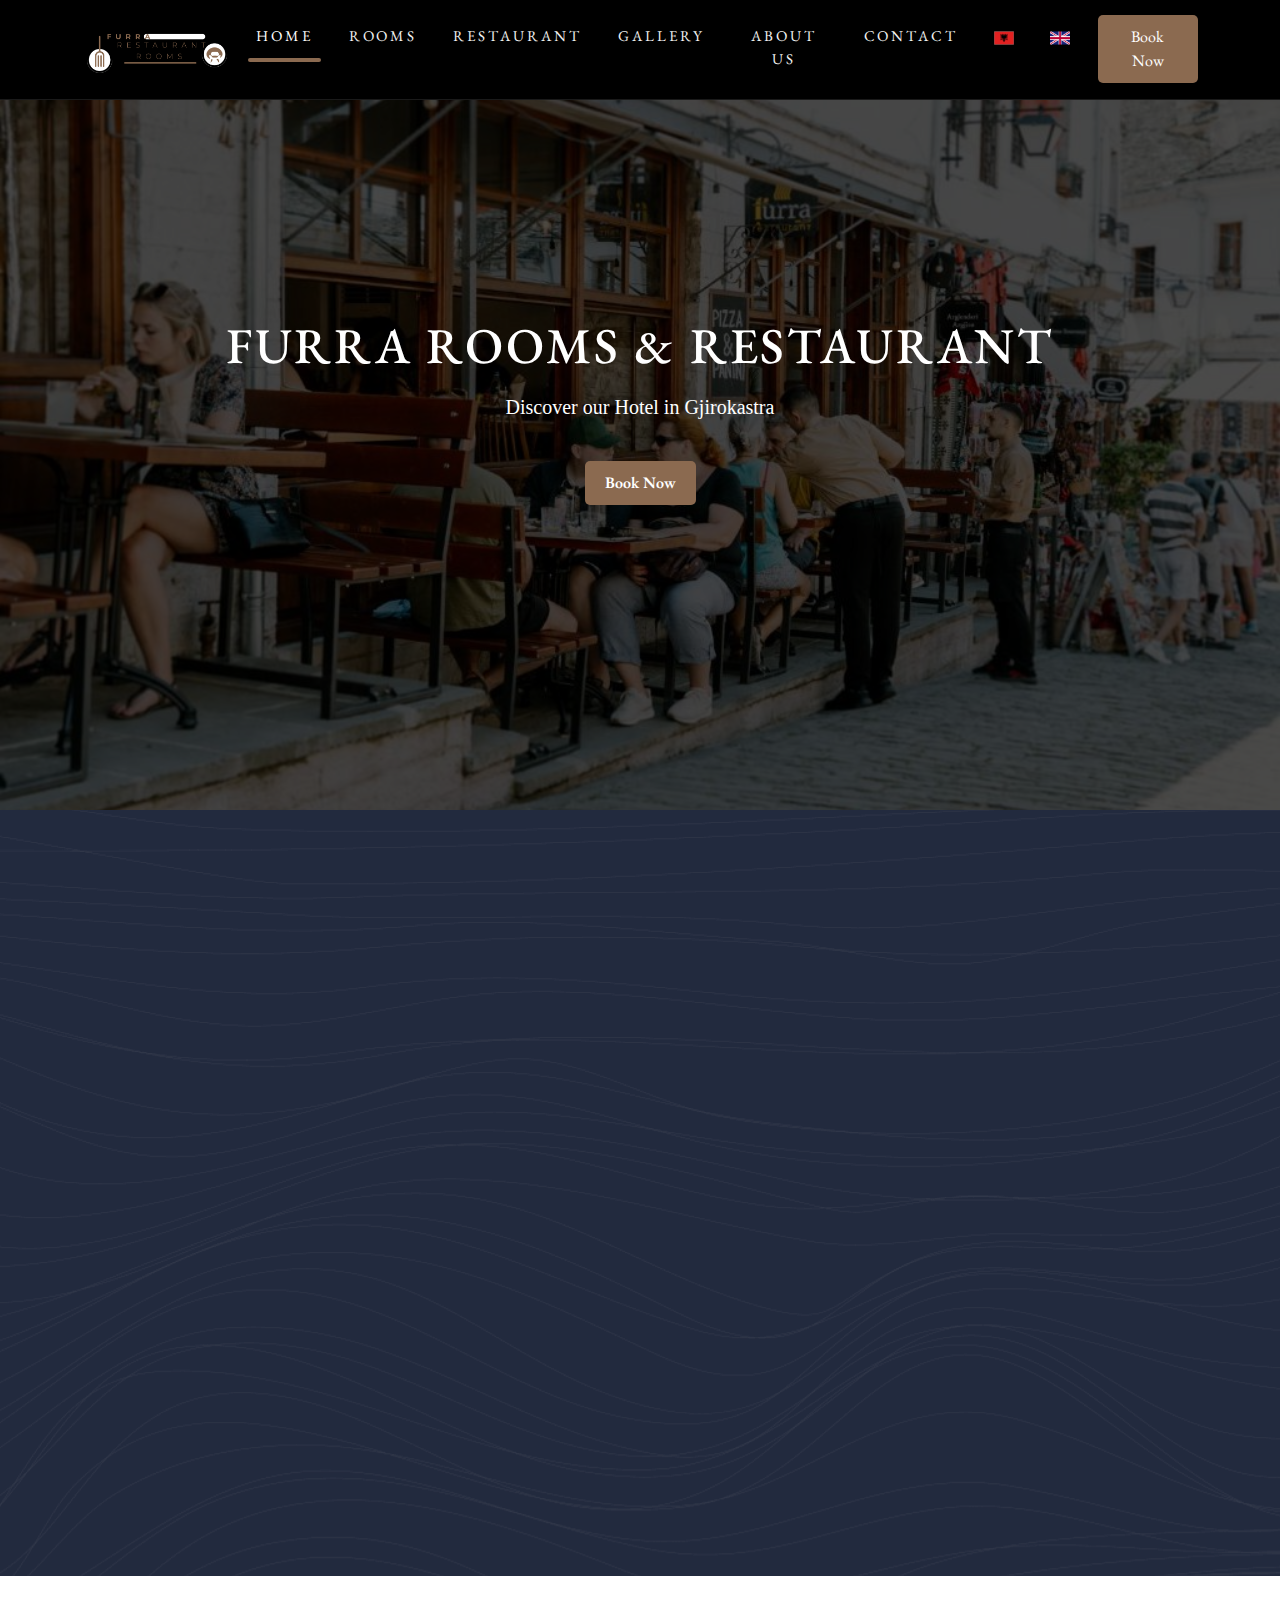
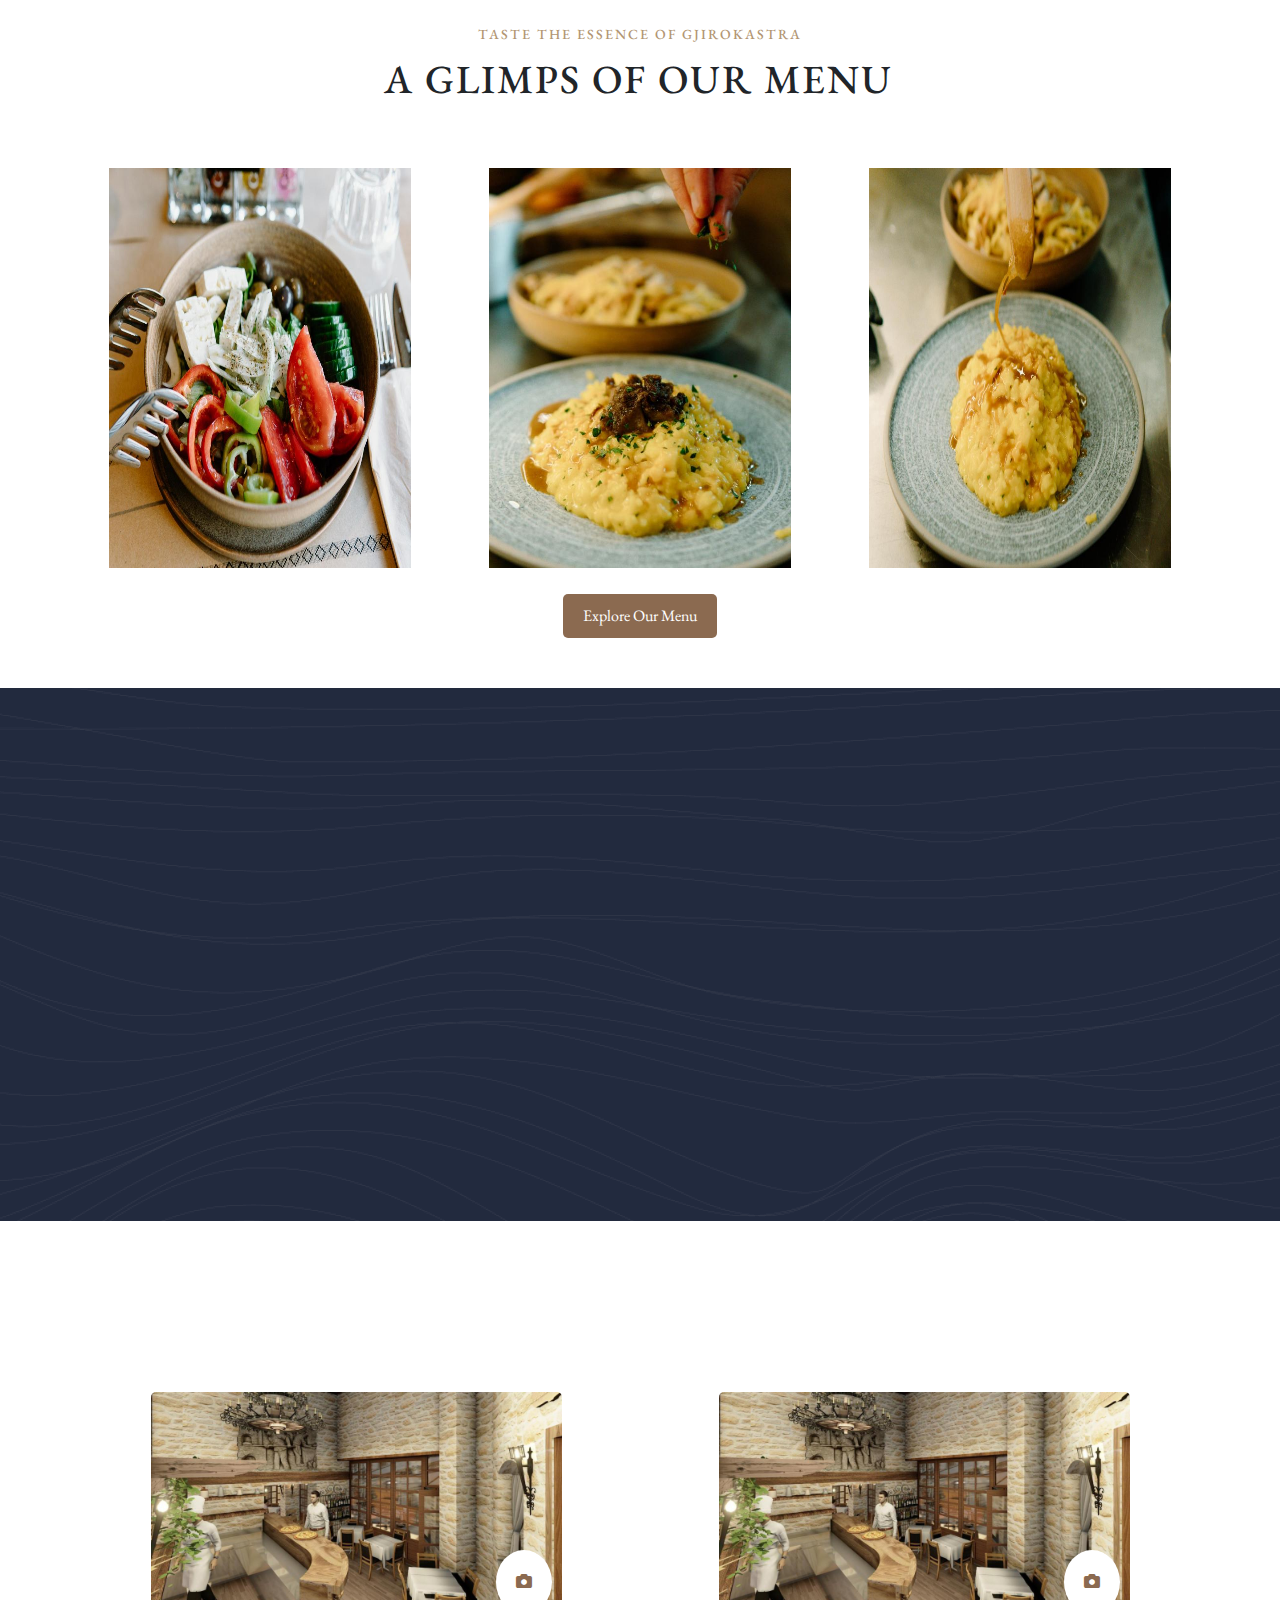
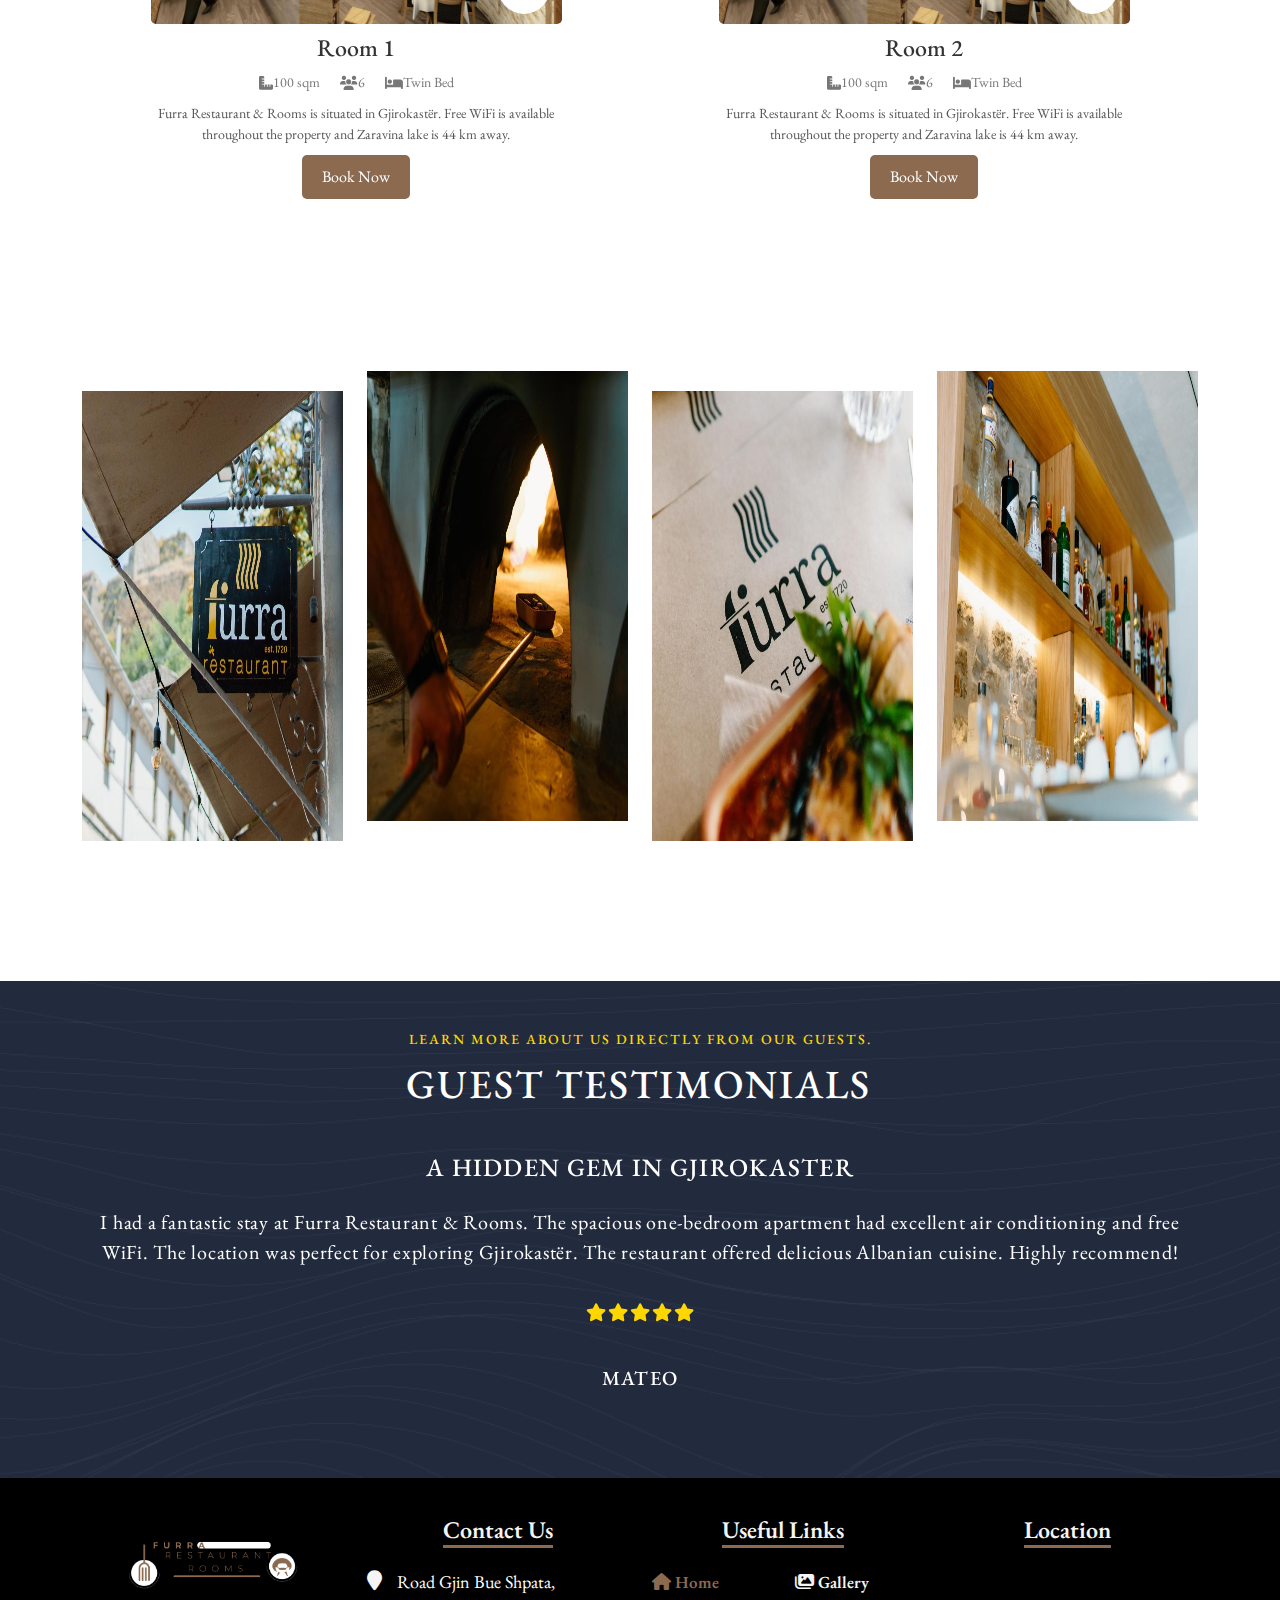
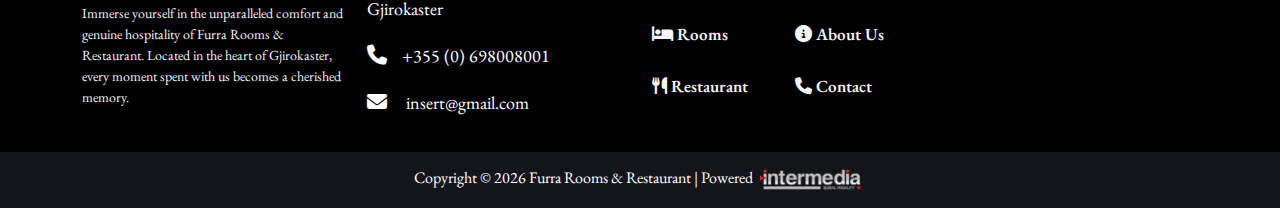
==== commit d83b6920: "update 1.0" ====
--- a/index.html
+++ b/index.html
@@ -6,17 +6,21 @@
     <meta name="viewport" content="width=device-width, initial-scale=1.0">
     <title>Furra Rooms & Restaurant , Gjirokaster , Albania</title>
     <meta name="description"
-        content="Indulge in a culinary journey like no other at Furra Rooms & Restaurant, where the flavors of Albanian cuisine meet the charm of Gjirokaster's coastal allure, promising a dining experience filled with delicious moments and breathtaking views.">
+        content="Indulge in a culinary journey like no other at Furra Rooms & Restaurant, where the flavors of Albanian cuisine meet the charm of Gjirokaster's  allure, promising a dining experience filled with delicious moments and wonderfull moments.">
     <meta name="keywords"
-        content="Furra Rooms & Restaurant , Gjirokaster , Albania , Breathtaking scenery , Restaurant , Bar , Beachfront  , Dining , Diverse menu , Cocktails , Fresh ingredients">
+        content="Furra Rooms & Restaurant , Gjirokaster , Albania , Wonderfull Moments , Restaurant , Bar ,  Best Resaturant  , Dining , Diverse menu , Fresh ingredients , Drinks , Tourist Spot">
     <meta name="google-site-verification" content="VBBXbdI32-JaBuuOkWz5NeAeNk-Iu5e2lK04XvJz4yU" />
-    <link rel="icon" href="assets/icon/logo-black.png" /> <!--Font-Awasome-->
+    <link rel="icon" href="assets/icon/logo.png" />
+    <!--Font-Awasome-->
     <link rel="stylesheet" href="https://cdnjs.cloudflare.com/ajax/libs/font-awesome/6.5.2/css/all.min.css">
     <!--Bootstrap-->
     <link rel="stylesheet" href="https://cdn.jsdelivr.net/npm/bootstrap@5.3.3/dist/css/bootstrap.min.css"
         integrity="sha384-QWTKZyjpPEjISv5WaRU9OFeRpok6YctnYmDr5pNlyT2bRjXh0JMhjY6hW+ALEwIH" crossorigin="anonymous">
     <!--Swiper-->
-    <link rel="stylesheet" href="https://cdn.jsdelivr.net/npm/swiper@10/swiper-bundle.min.css" /> <!--My Style-->
+    <link rel="stylesheet" href="https://cdn.jsdelivr.net/npm/swiper@10/swiper-bundle.min.css" />
+    <!--Fancybox-->
+    <link rel="stylesheet" href="https://cdnjs.cloudflare.com/ajax/libs/fancybox/3.5.7/jquery.fancybox.min.css" />
+    <!--My Style-->
     <link rel="stylesheet" href="style.css">
 </head>
 
@@ -24,7 +28,7 @@
     <header class="header">
         <nav class="navbar navbar-expand-lg  header-nav  fixed-top ">
             <div class="container  "> <a class="navbar-brand " href="index.html"> <img class="logo1"
-                        src="assets/icon/logo-black.png" alt="logo" width="100px"> </a> <button class="navbar-toggler"
+                        src="assets/icon/logo.png" alt="logo" width="150px"> </a> <button class="navbar-toggler"
                     type="button" data-bs-toggle="collapse" data-bs-target="#navbarSupportedContent"
                     aria-controls="navbarSupportedContent" aria-expanded="false" aria-label="Toggle navigation"> <span
                         class="navbar-toggler-icon"></span> </button>
@@ -64,7 +68,7 @@
             class="swiper mySwiper swiper-container-initialized swiper-container-horizontal swiper-container-pointer-events">
             <div class="swiper-wrapper">
                 <div class="swiper-slide swiper-slide-active">
-                    <div class="overlay"> <img src="assets/image/1.jpg" alt=""> </div>
+                    <div class="overlay"> <img src="assets/image/11.jpg" alt=""> </div>
                     <div class="container">
                         <div class="row">
                             <div class="col-md-12">
@@ -81,7 +85,7 @@
                     </div>
                 </div>
                 <div class="swiper-slide swiper-slide-next">
-                    <div class="overlay"> <img src="assets/image/3.jpg" alt=""> </div>
+                    <div class="overlay"> <img src="assets/image/13.jpg" alt=""> </div>
                     <div class="container">
                         <div class="row">
                             <div class="col-md-12">
@@ -128,7 +132,7 @@
             <div class="container">
                 <div class="row">
                     <div class="col-md-6">
-                        <img src="assets/image/1.jpg" class="htpp fadeinright" alt="">
+                        <img src="assets/image/11.jpg" class="htpp fadeinright" alt="">
                     </div>
                     <div class="col-md-6">
                         <div class="text-center container mt-4">
@@ -140,12 +144,13 @@
                                         Unparalleled
                                         Luxury </h3>
                                     <p class="abpp fadeinleft">
-                                        Lorem ipsum dolor sit amet consectetur adipisicing elit. Excepturi unde delectus
-                                        facilis, similique rerum minima veritatis repellendus quam ipsa non libero
-                                        necessitatibus optio debitis neque aut eveniet accusamus at totam. Lorem ipsum
-                                        dolor, sit amet consectetur adipisicing elit. Deserunt corporis debitis, facere
-                                        voluptatibus obcaecati vel eaque mollitia doloribus nesciunt eius fugiat
-                                        pariatur, repellendus in, dicta sunt aliquam aliquid rerum alias.
+                                        Welcome to Furra Restaurant & Rooms, nestled in the heart of Gjirokastër,
+                                        Albania. Our quaint retreat features cozy one-bedroom apartments with modern
+                                        conveniences like complimentary WiFi and air conditioning. Indulge in authentic
+                                        Albanian cuisine at our on-site restaurant and embrace the vibrant local
+                                        culture. Whether you're seeking relaxation or adventure, our dedicated team is
+                                        here to ensure your experience is unforgettable. Explore the harmonious fusion
+                                        of comfort and tradition at Furra Restaurant & Rooms.
                                     </p>
                                     <div class="wrap-btn center fadeinup my-5">
                                         <button>
@@ -172,28 +177,28 @@
             </div>
             <div class="container">
                 <div class="row resimg mt-4">
-                    <div class="col-md-4">
+                    <div class="col-md-4 my-3">
                         <div class="to">
-                            <img src="assets/image/1.jpg" alt="Food1">
-                            <p class="image-caption">Food1</p>
-                        </div>
-                    </div>
-                    <div class="col-md-4">
+                            <img src="assets/image/21.jpg" alt="Food1">
+                            <p class="image-caption"></p>
+                        </div>
+                    </div>
+                    <div class="col-md-4 my-3">
                         <div class="to">
-                            <img src="assets/image/2.jpg" alt="Food2">
-                            <p class="image-caption">Food2</p>
-                        </div>
-                    </div>
-                    <div class="col-md-4">
+                            <img src="assets/image/25.jpg" alt="Food2">
+                            <p class="image-caption"></p>
+                        </div>
+                    </div>
+                    <div class="col-md-4 my-3">
                         <div class="to">
-                            <img src="assets/image/3.jpg" alt="Food3">
-                            <p class="image-caption">Food3</p>
+                            <img src="assets/image/27.jpg" alt="Food3">
+                            <p class="image-caption"></p>
                         </div>
                     </div>
                 </div>
                 <div class="wrap-btn text-center justify-content-center d-flex">
                     <button>
-                        <a href="menu.html">Explore Our Menu
+                        <a href="restaurant.html">Explore Our Menu
                         </a>
                     </button>
                 </div>
@@ -215,13 +220,18 @@
                             <ul class="">
                                 <li class="amenetie-core-column-30 fadeinup">
                                     <span class="amenetie-core-icon-list-icon-wrap">
-                                        <i class="fas fa-parking" style="color: #A38263;"></i> </span>
-                                    <div class="amenetie-core-icon-list-content-wrap"><span
-                                            class="amenetie-core-icon-list-content"
-                                            style="color: #ffffff ;font-size: 22px ;font-weight: 400 ;text-transform: none ;letter-spacing: 0px ;">Free
-                                            Parking</span><span class="amenetie-core-icon-list-caption"
-                                            style="color: #b39673 ;font-size: 17px ;font-weight: 400 ;text-transform: none ;letter-spacing: 0px ;">Park
-                                            with peace of mind.</span></div>
+                                        <i class="fas fa-smoking-ban" style="color: #A38263;"></i>
+                                    </span>
+                                    <div class="amenetie-core-icon-list-content-wrap">
+                                        <span class="amenetie-core-icon-list-content"
+                                            style="color: #ffffff; font-size: 22px; font-weight: 400; text-transform: none; letter-spacing: 0px;">
+                                            No Smoking
+                                        </span>
+                                        <span class="amenetie-core-icon-list-caption"
+                                            style="color: #b39673; font-size: 17px; font-weight: 400; text-transform: none; letter-spacing: 0px;">
+                                            Enjoy a smoke-free environment.
+                                        </span>
+                                    </div>
                                 </li>
                                 <li class="amenetie-core-column-30 fadeinup">
                                     <span class="amenetie-core-icon-list-icon-wrap">
@@ -261,43 +271,63 @@
                             <ul class="">
                                 <li class="amenetie-core-column-30 fadeinup">
                                     <span class="amenetie-core-icon-list-icon-wrap">
-                                        <i class="fas fa-parking" style="color: #A38263;"></i> </span>
-                                    <div class="amenetie-core-icon-list-content-wrap"><span
-                                            class="amenetie-core-icon-list-content"
-                                            style="color: #ffffff ;font-size: 22px ;font-weight: 400 ;text-transform: none ;letter-spacing: 0px ;">Free
-                                            Parking</span><span class="amenetie-core-icon-list-caption"
-                                            style="color: #b39673 ;font-size: 17px ;font-weight: 400 ;text-transform: none ;letter-spacing: 0px ;">Park
-                                            with peace of mind.</span></div>
+                                        <i class="fas fa-utensils" style="color: #A38263;"></i>
+                                    </span>
+                                    <div class="amenetie-core-icon-list-content-wrap">
+                                        <span class="amenetie-core-icon-list-content"
+                                            style="color: #ffffff; font-size: 22px; font-weight: 400; text-transform: none; letter-spacing: 0px;">
+                                            On-Site Restaurant
+                                        </span>
+                                        <span class="amenetie-core-icon-list-caption"
+                                            style="color: #b39673; font-size: 17px; font-weight: 400; text-transform: none; letter-spacing: 0px;">
+                                            Delight in Albanian cuisine.
+                                        </span>
+                                    </div>
                                 </li>
                                 <li class="amenetie-core-column-30 fadeinup">
                                     <span class="amenetie-core-icon-list-icon-wrap">
-                                        <i class="fas fa-parking" style="color: #A38263;"></i> </span>
-                                    <div class="amenetie-core-icon-list-content-wrap"><span
-                                            class="amenetie-core-icon-list-content"
-                                            style="color: #ffffff ;font-size: 22px ;font-weight: 400 ;text-transform: none ;letter-spacing: 0px ;">Free
-                                            Parking</span><span class="amenetie-core-icon-list-caption"
-                                            style="color: #b39673 ;font-size: 17px ;font-weight: 400 ;text-transform: none ;letter-spacing: 0px ;">Park
-                                            with peace of mind.</span></div>
+                                        <i class="fas fa-cocktail" style="color: #A38263;"></i>
+                                    </span>
+                                    <div class="amenetie-core-icon-list-content-wrap">
+                                        <span class="amenetie-core-icon-list-content"
+                                            style="color: #ffffff; font-size: 22px; font-weight: 400; text-transform: none; letter-spacing: 0px;">
+                                            Bar & Drink Options
+                                        </span>
+                                        <span class="amenetie-core-icon-list-caption"
+                                            style="color: #b39673; font-size: 17px; font-weight: 400; text-transform: none; letter-spacing: 0px;">
+                                            Enjoy a variety of beverages.
+                                        </span>
+                                    </div>
                                 </li>
                                 <li class="amenetie-core-column-30 fadeinup">
                                     <span class="amenetie-core-icon-list-icon-wrap">
-                                        <i class="fas fa-parking" style="color: #A38263;"></i> </span>
-                                    <div class="amenetie-core-icon-list-content-wrap"><span
-                                            class="amenetie-core-icon-list-content"
-                                            style="color: #ffffff ;font-size: 22px ;font-weight: 400 ;text-transform: none ;letter-spacing: 0px ;">Free
-                                            Parking</span><span class="amenetie-core-icon-list-caption"
-                                            style="color: #b39673 ;font-size: 17px ;font-weight: 400 ;text-transform: none ;letter-spacing: 0px ;">Park
-                                            with peace of mind.</span></div>
+                                        <i class="fas fa-wind" style="color: #A38263;"></i>
+                                    </span>
+                                    <div class="amenetie-core-icon-list-content-wrap">
+                                        <span class="amenetie-core-icon-list-content"
+                                            style="color: #ffffff; font-size: 22px; font-weight: 400; text-transform: none; letter-spacing: 0px;">
+                                            Air Conditioning
+                                        </span>
+                                        <span class="amenetie-core-icon-list-caption"
+                                            style="color: #b39673; font-size: 17px; font-weight: 400; text-transform: none; letter-spacing: 0px;">
+                                            Stay cool and comfortable.
+                                        </span>
+                                    </div>
                                 </li>
                                 <li class="amenetie-core-column-30 fadeinup">
                                     <span class="amenetie-core-icon-list-icon-wrap">
-                                        <i class="fas fa-parking" style="color: #A38263;"></i> </span>
-                                    <div class="amenetie-core-icon-list-content-wrap"><span
-                                            class="amenetie-core-icon-list-content"
-                                            style="color: #ffffff ;font-size: 22px ;font-weight: 400 ;text-transform: none ;letter-spacing: 0px ;">Free
-                                            Parking</span><span class="amenetie-core-icon-list-caption"
-                                            style="color: #b39673 ;font-size: 17px ;font-weight: 400 ;text-transform: none ;letter-spacing: 0px ;">Park
-                                            with peace of mind.</span></div>
+                                        <i class="fas fa-shield-alt" style="color: #A38263;"></i>
+                                    </span>
+                                    <div class="amenetie-core-icon-list-content-wrap">
+                                        <span class="amenetie-core-icon-list-content"
+                                            style="color: #ffffff; font-size: 22px; font-weight: 400; text-transform: none; letter-spacing: 0px;">
+                                            Clean & Safe Environment
+                                        </span>
+                                        <span class="amenetie-core-icon-list-caption"
+                                            style="color: #b39673; font-size: 17px; font-weight: 400; text-transform: none; letter-spacing: 0px;">
+                                            We prioritize cleanliness.
+                                        </span>
+                                    </div>
                                 </li>
                             </ul>
                         </div>
@@ -316,15 +346,65 @@
                     </div>
                 </div>
             </div>
-
             <div class="swiper-container room-swiper">
                 <div class="swiper-wrapper">
                     <!-- Slide 1 -->
                     <div class="swiper-slide">
                         <div class="room-card">
                             <div class="image-container">
-                                <img src="assets/image/1.jpg" alt="Ocean Breeze Suite">
-                                <div class="price">From $90/night</div>
+                                <img src="assets/image/1.jpg" alt="Room 1">
+                                <div class="imgagall">
+                                    <a href="assets/image/1.jpg" data-fancybox="gallery1" title="Image 1">
+                                        <i class="fas fa-camera"></i>
+                                    </a>
+                                    <a href="assets/image/2.jpg" data-fancybox="gallery1" title="Image 2"
+                                        style="display:none;"></a>
+                                    <a href="assets/image/3.jpg" data-fancybox="gallery1" title="Image 3"
+                                        style="display:none;"></a>
+                                </div>
+                            </div>
+                            <h2>Room 1</h2>
+                            <div class="details">
+                                <span class="icon"><i class="fas fa-ruler-combined"></i> 100 sqm</span>
+                                <span class="icon"><i class="fas fa-users"></i> 6</span>
+                                <span class="icon"><i class="fas fa-bed"></i> Twin Bed</span>
+                            </div>
+                            <p>Furra Restaurant & Rooms is situated in Gjirokastër. Free WiFi is available throughout
+                                the property and Zaravina lake is 44 km away.</p>
+                            <button> <a href="contact.html">Book Now</a></button>
+                        </div>
+                    </div>
+                    <!-- Slide 2 -->
+                    <div class="swiper-slide">
+                        <div class="room-card">
+                            <div class="image-container">
+                                <img src="assets/image/1.jpg" alt="Room 1">
+                                <div class="imgagall">
+                                    <a href="assets/image/1.jpg" data-fancybox="gallery2" title="Image 1">
+                                        <i class="fas fa-camera"></i>
+                                    </a>
+                                    <a href="assets/image/2.jpg" data-fancybox="gallery2" title="Image 2"
+                                        style="display:none;"></a>
+                                    <a href="assets/image/3.jpg" data-fancybox="gallery2" title="Image 3"
+                                        style="display:none;"></a>
+                                </div>
+                            </div>
+                            <h2>Room 2</h2>
+                            <div class="details">
+                                <span class="icon"><i class="fas fa-ruler-combined"></i> 100 sqm</span>
+                                <span class="icon"><i class="fas fa-users"></i> 6</span>
+                                <span class="icon"><i class="fas fa-bed"></i> Twin Bed</span>
+                            </div>
+                            <p>Furra Restaurant & Rooms is situated in Gjirokastër. Free WiFi is available throughout
+                                the property and Zaravina lake is 44 km away.</p>
+                            <button> <a href="contact.html">Book Now</a></button>
+                        </div>
+                    </div>
+                    <!-- Slide 3 -->
+                    <div class="swiper-slide">
+                        <div class="room-card">
+                            <div class="image-container">
+                                <img src="assets/image/1.jpg" alt="Room 1">
                                 <div class="imgagall">
                                     <a href="assets/image/1.jpg" data-fancybox="gallery3" title="Image 1">
                                         <i class="fas fa-camera"></i>
@@ -335,99 +415,95 @@
                                         style="display:none;"></a>
                                 </div>
                             </div>
-                            <h2>Ocean Breeze Suite</h2>
+                            <h2>Room 3</h2>
                             <div class="details">
                                 <span class="icon"><i class="fas fa-ruler-combined"></i> 100 sqm</span>
                                 <span class="icon"><i class="fas fa-users"></i> 6</span>
                                 <span class="icon"><i class="fas fa-bed"></i> Twin Bed</span>
                             </div>
-                            <p>Indulge in the ultimate comfort of our Alpine Deluxe Rooms, featuring rustic charm
-                                and modern amenities for a truly relaxing stay.</p>
+                            <p>Furra Restaurant & Rooms is situated in Gjirokastër. Free WiFi is available throughout
+                                the property and Zaravina lake is 44 km away.</p>
                             <button> <a href="contact.html">Book Now</a></button>
                         </div>
                     </div>
-                    <!-- Slide 1 -->
+                    <!-- Slide 4 -->
                     <div class="swiper-slide">
                         <div class="room-card">
                             <div class="image-container">
-                                <img src="assets/image/1.jpg" alt="Ocean Breeze Suite">
-                                <div class="price">From $90/night</div>
+                                <img src="assets/image/1.jpg" alt="Room 1">
                                 <div class="imgagall">
-                                    <a href="assets/image/1.jpg" data-fancybox="gallery3" title="Image 1">
+                                    <a href="assets/image/1.jpg" data-fancybox="gallery4" title="Image 1">
                                         <i class="fas fa-camera"></i>
                                     </a>
-                                    <a href="assets/image/2.jpg" data-fancybox="gallery3" title="Image 2"
-                                        style="display:none;"></a>
-                                    <a href="assets/image/3.jpg" data-fancybox="gallery3" title="Image 3"
-                                        style="display:none;"></a>
-                                </div>
-                            </div>
-                            <h2>Ocean Breeze Suite</h2>
+                                    <a href="assets/image/2.jpg" data-fancybox="gallery4" title="Image 2"
+                                        style="display:none;"></a>
+                                    <a href="assets/image/3.jpg" data-fancybox="gallery4" title="Image 3"
+                                        style="display:none;"></a>
+                                </div>
+                            </div>
+                            <h2>Room 4</h2>
                             <div class="details">
                                 <span class="icon"><i class="fas fa-ruler-combined"></i> 100 sqm</span>
                                 <span class="icon"><i class="fas fa-users"></i> 6</span>
                                 <span class="icon"><i class="fas fa-bed"></i> Twin Bed</span>
                             </div>
-                            <p>Indulge in the ultimate comfort of our Alpine Deluxe Rooms, featuring rustic charm
-                                and modern amenities for a truly relaxing stay.</p>
+                            <p>Furra Restaurant & Rooms is situated in Gjirokastër. Free WiFi is available throughout
+                                the property and Zaravina lake is 44 km away.</p>
                             <button> <a href="contact.html">Book Now</a></button>
                         </div>
                     </div>
-                    <!-- Slide 1 -->
+                    <!-- Slide 5 -->
                     <div class="swiper-slide">
                         <div class="room-card">
                             <div class="image-container">
-                                <img src="assets/image/1.jpg" alt="Ocean Breeze Suite">
-                                <div class="price">From $90/night</div>
+                                <img src="assets/image/1.jpg" alt="Room 1">
                                 <div class="imgagall">
-                                    <a href="assets/image/1.jpg" data-fancybox="gallery3" title="Image 1">
+                                    <a href="assets/image/1.jpg" data-fancybox="gallery5" title="Image 1">
                                         <i class="fas fa-camera"></i>
                                     </a>
-                                    <a href="assets/image/2.jpg" data-fancybox="gallery3" title="Image 2"
-                                        style="display:none;"></a>
-                                    <a href="assets/image/3.jpg" data-fancybox="gallery3" title="Image 3"
-                                        style="display:none;"></a>
-                                </div>
-                            </div>
-                            <h2>Ocean Breeze Suite</h2>
+                                    <a href="assets/image/2.jpg" data-fancybox="gallery5" title="Image 2"
+                                        style="display:none;"></a>
+                                    <a href="assets/image/3.jpg" data-fancybox="gallery5" title="Image 3"
+                                        style="display:none;"></a>
+                                </div>
+                            </div>
+                            <h2>Room 5</h2>
                             <div class="details">
                                 <span class="icon"><i class="fas fa-ruler-combined"></i> 100 sqm</span>
                                 <span class="icon"><i class="fas fa-users"></i> 6</span>
                                 <span class="icon"><i class="fas fa-bed"></i> Twin Bed</span>
                             </div>
-                            <p>Indulge in the ultimate comfort of our Alpine Deluxe Rooms, featuring rustic charm
-                                and modern amenities for a truly relaxing stay.</p>
+                            <p>Furra Restaurant & Rooms is situated in Gjirokastër. Free WiFi is available throughout
+                                the property and Zaravina lake is 44 km away.</p>
                             <button> <a href="contact.html">Book Now</a></button>
                         </div>
                     </div>
-                    <!-- Slide 1 -->
+                    <!-- Slide 6 -->
                     <div class="swiper-slide">
                         <div class="room-card">
                             <div class="image-container">
-                                <img src="assets/image/1.jpg" alt="Ocean Breeze Suite">
-                                <div class="price">From $90/night</div>
+                                <img src="assets/image/1.jpg" alt="Room 1">
                                 <div class="imgagall">
-                                    <a href="assets/image/1.jpg" data-fancybox="gallery3" title="Image 1">
+                                    <a href="assets/image/1.jpg" data-fancybox="gallery6" title="Image 1">
                                         <i class="fas fa-camera"></i>
                                     </a>
-                                    <a href="assets/image/2.jpg" data-fancybox="gallery3" title="Image 2"
-                                        style="display:none;"></a>
-                                    <a href="assets/image/3.jpg" data-fancybox="gallery3" title="Image 3"
-                                        style="display:none;"></a>
-                                </div>
-                            </div>
-                            <h2>Ocean Breeze Suite</h2>
+                                    <a href="assets/image/2.jpg" data-fancybox="gallery6" title="Image 2"
+                                        style="display:none;"></a>
+                                    <a href="assets/image/3.jpg" data-fancybox="gallery6" title="Image 3"
+                                        style="display:none;"></a>
+                                </div>
+                            </div>
+                            <h2>Room 6</h2>
                             <div class="details">
                                 <span class="icon"><i class="fas fa-ruler-combined"></i> 100 sqm</span>
                                 <span class="icon"><i class="fas fa-users"></i> 6</span>
                                 <span class="icon"><i class="fas fa-bed"></i> Twin Bed</span>
                             </div>
-                            <p>Indulge in the ultimate comfort of our Alpine Deluxe Rooms, featuring rustic charm
-                                and modern amenities for a truly relaxing stay.</p>
+                            <p>Furra Restaurant & Rooms is situated in Gjirokastër. Free WiFi is available throughout
+                                the property and Zaravina lake is 44 km away.</p>
                             <button> <a href="contact.html">Book Now</a></button>
                         </div>
                     </div>
-                    <!-- Copy the above slide structure and content for the next slides -->
                 </div>
                 <!-- Add Pagination -->
                 <div class="swiper-pagination"></div>
@@ -446,10 +522,12 @@
                     </div>
                 </div>
                 <div class="row">
-                    <div class="col-md-3"> <img src="assets/image/1.jpg" alt="" class="htp" style="margin-top: 20px;"> </div>
-                    <div class="col-md-3"> <img src="assets/image/2.jpg" alt="" class="htp"> </div>
-                    <div class="col-md-3"> <img src="assets/image/3.jpg" alt="" class="htp" style="margin-top: 20px;"> </div>
-                    <div class="col-md-3"> <img src="assets/image/4.jpg" alt="" class="htp"> </div>
+                    <div class="col-md-3"> <img src="assets/image/19.jpg" alt="" class="htp" style="margin-top: 20px;">
+                    </div>
+                    <div class="col-md-3"> <img src="assets/image/22.jpg" alt="" class="htp"> </div>
+                    <div class="col-md-3"> <img src="assets/image/23.jpg" alt="" class="htp" style="margin-top: 20px;">
+                    </div>
+                    <div class="col-md-3"> <img src="assets/image/24.jpg" alt="" class="htp"> </div>
                     <div class="d-flex justify-content-center text-center my-5 fadeinup"> <a
                             style="text-decoration: none;" href="gallery.html"> <button> <span>Our Gallery</span><i></i>
                             </button> </a> </div>
@@ -462,7 +540,7 @@
                     <div class="text-center container">
                         <div class="row">
                             <div class="block-text text-center">
-                                <h4 style="color: gold;">Leran More About Us Directly From Our Guests.</h4>
+                                <h4 style="color: gold;">Learn More About Us Directly From Our Guests.</h4>
                                 <h3 class="title" style="color: white;margin-bottom: 0px;"> Guest Testimonials </h3>
                             </div>
                         </div>
@@ -475,11 +553,11 @@
                             <div class="swiper-wrapper">
                                 <div class="swiper-slide swiper-slide-prev">
                                     <div class="testimonials-content"><img src="assets/icon/quote.png" alt="">
-                                        <h4>A Beachside Gem</h4>
-                                        <p>Very friendly restaurant staff and very rated 10/10. The food was very tasty.
-                                            The guys working on the beach helped us with everything and the orders came
-                                            very quickly. This place made our vacation unforgettable. 100/10
-                                            recommendation.</p>
+                                        <h4>A Hidden Gem in Gjirokaster</h4>
+                                        <p>I had a fantastic stay at Furra Restaurant & Rooms. The spacious one-bedroom
+                                            apartment had excellent air conditioning and free WiFi. The location was
+                                            perfect for exploring Gjirokastër. The restaurant offered delicious Albanian
+                                            cuisine. Highly recommend!</p>
                                         <ul class="rating">
                                             <li><i class="fa fa-star"></i></li>
                                             <li><i class="fa fa-star"></i></li>
@@ -487,18 +565,17 @@
                                             <li><i class="fa fa-star"></i></li>
                                             <li><i class="fa fa-star"></i></li>
                                         </ul>
-                                        <h5>Emily</h5>
+                                        <h5>Mateo</h5>
                                     </div>
                                 </div>
                                 <div class="swiper-slide swiper-slide-active" style="width: 1520px; margin-right: 30px;"
                                     role="group" aria-label="2 / 3">
                                     <div class="testimonials-content"><img src="assets/icon/quote.png" alt="">
-                                        <h4>Spectacular</h4>
-                                        <p>I had dinner at Greg's last night and everything was great! I ordered an
-                                            arugula salad, grilled kashkaval cheese and seafood linguine. The salad and
-                                            the cheese came fast and they were delicious. The waiter was very friendly
-                                            and he brought the linguine shortly after I was done with the salad.
-                                            Everything on a timely manner.</p>
+                                        <h4>Excellent Stay and Delicious Dining</h4>
+                                        <p>Furra Restaurant & Rooms provided a clean, comfortable apartment with modern
+                                            amenities. The restaurant's food was incredible, showcasing local flavors.
+                                            Despite no parking, the central location made exploring easy. Friendly staff
+                                            made the stay even better. Would stay again!</p>
                                         <ul class="rating">
                                             <li><i class="fa fa-star"></i></li>
                                             <li><i class="fa fa-star"></i></li>
@@ -506,17 +583,17 @@
                                             <li><i class="fa fa-star"></i></li>
                                             <li><i class="fa fa-star"></i></li>
                                         </ul>
-                                        <h5>Gramos</h5>
+                                        <h5>Kevina</h5>
                                     </div>
                                 </div>
                                 <div class="swiper-slide swiper-slide-next" style="width: 1520px; margin-right: 30px;"
                                     role="group" aria-label="3 / 3">
                                     <div class="testimonials-content"><img src="assets/icon/quote.png" alt="">
-                                        <h4>Unforgettable</h4>
-                                        <p>The food was delicious and the presentation was excellent. I ordered a large
-                                            appetizer mix of different dips and feta & olives. They were served on sea
-                                            shells on a platter. It came with cold bread that wasn’t that good but for
-                                            an extra 25 Lek, you could get warm delicious pita bread.</p>
+                                        <h4>Perfect Blend of Comfort and Cuisine</h4>
+                                        <p>Furra Restaurant & Rooms exceeded my expectations. The spacious apartment had
+                                            great air conditioning and reliable WiFi. The restaurant's food was
+                                            exceptional, and the staff spoke English fluently. No parking, but
+                                            everything was within walking distance. Highly recommend!</p>
                                         <ul class="rating">
                                             <li><i class="fa fa-star"></i></li>
                                             <li><i class="fa fa-star"></i></li>
@@ -524,7 +601,7 @@
                                             <li><i class="fa fa-star"></i></li>
                                             <li><i class="fa fa-star"></i></li>
                                         </ul>
-                                        <h5>Sarah</h5>
+                                        <h5>Anna</h5>
                                     </div>
                                 </div>
                             </div> <span class="swiper-notification" aria-live="assertive" aria-atomic="true"></span>
@@ -539,10 +616,10 @@
                     <div class=" col-lg-3">
                         <div class="footer-widget mb-4 ">
                             <h2 class="heading-2 logo" id="footer-logo"> <a class="navbar-brand " href="index.html">
-                                    <img src="assets/icon/logo-white.png" width="120px"> </a> </h2>
-                            <p>Lorem ipsum dolor sit, amet consectetur adipisicing elit. Nulla nostrum quia itaque
-                                necessitatibus quas minima quibusdam fuga maiores temporibus odit? Magnam, laborum
-                                reiciendis ut vel modi enim minima totam aperiam..</p>
+                                    <img src="assets/icon/logo.png" width="180px"> </a> </h2>
+                            <p>Immerse yourself in the unparalleled comfort and genuine hospitality of Furra Rooms &
+                                Restaurant. Located in the heart of Gjirokaster, every moment spent with us becomes a
+                                cherished memory. </p>
                             </p>
                         </div>
                     </div>
@@ -554,8 +631,8 @@
                                     style="text-decoration: none;">Road Gjin Bue Shpata, Gjirokaster </a></li>
                             <li><i class="fas fa-phone" style="color:white;"></i><a href="tel:+355698008001"
                                     class="text-white m-0 p-0" style="text-decoration: none;">+355 (0) 698008001</a>
-                            <li> <i class="fas fa-envelope" style="color: white;"></i><a href="mailto: xxx@gmail.com"
-                                    class="text-white m-0 p-0" style="text-decoration: none;"> xxx@gmail.com</a></li>
+                            <li> <i class="fas fa-envelope" style="color: white;"></i><a href="mailto: insert@gmail.com"
+                                    class="text-white m-0 p-0" style="text-decoration: none;"> insert@gmail.com</a></li>
                         </ul>
                     </div>
                     <div class="col-lg-3">
@@ -596,14 +673,22 @@
             </div>
         </footer> <button type="button" class="btn btn-floating " id="btn-back-to-top"> <i class="fas fa-arrow-up"
                 style="color: white;"></i> </button>
-    </main> <!-- Swiper JS -->
-    <script src="https://cdn.jsdelivr.net/npm/swiper@10/swiper-bundle.min.js"></script> <!--Bootstrap-->
+    </main>
+    <!-- Swiper JS -->
+    <script src="https://cdn.jsdelivr.net/npm/swiper@10/swiper-bundle.min.js"></script>
+    <!--Bootstrap-->
     <script src="https://cdn.jsdelivr.net/npm/bootstrap@5.3.0/dist/js/bootstrap.bundle.min.js"
         integrity="sha384-geWF76RCwLtnZ8qwWowPQNguL3RmwHVBC9FhGdlKrxdiJJigb/j/68SIy3Te4Bkz"
-        crossorigin="anonymous"></script> <!--Pooper-->
+        crossorigin="anonymous"></script>
+    <!--Pooper-->
     <script src="https://cdn.jsdelivr.net/npm/@popperjs/core@2.11.8/dist/umd/popper.min.js"
         integrity="sha384-I7E8VVD/ismYTF4hNIPjVp/Zjvgyol6VFvRkX/vR+Vc4jQkC+hVqc2pM8ODewa9r"
         crossorigin="anonymous"></script>
+    <!--JQuery-->
+    <script src="https://cdnjs.cloudflare.com/ajax/libs/jquery/3.6.0/jquery.min.js"></script>
+    <!--Fancybox-->
+    <script src="https://cdnjs.cloudflare.com/ajax/libs/fancybox/3.5.7/jquery.fancybox.min.js"></script>
+    <!--My Script-->
     <script src="main.js"></script>
     <script>
         var swiper1 = new Swiper('.mySwiper', {
@@ -627,13 +712,23 @@
         // Wait for the DOM to be fully loaded before initializing the swiper
         document.addEventListener("DOMContentLoaded", function () {
             var roomSwiper = new Swiper('.room-swiper', {
-                slidesPerView: 2, // Show 2 slides at a time
+                slidesPerView: 'auto', // Show auto slides per view by default
                 spaceBetween: 20, // Add space between slides
                 loop: true, // Enable loop mode
                 autoplay: {
                     delay: 5000, // Autoplay delay in milliseconds
                     disableOnInteraction: false // Keep autoplay enabled even when user interacts with swiper
                 },
+                breakpoints: {
+                    // When the viewport width is below 800px, show only 1 slide
+                    800: {
+                        slidesPerView: 1
+                    },
+                    // For screens larger than 800px, show 2 slides per view
+                    801: {
+                        slidesPerView: 2
+                    }
+                }
             });
         });
     </script>
--- a/style.css
+++ b/style.css
@@ -48,7 +48,7 @@
     transition: all 0.3s;
 }
 section {
-    padding: 2.511rem 0;
+    padding: 50px 0;
 }
 .row {
     display: flex;
@@ -109,7 +109,7 @@
     margin: 0 auto;
 }
 .nav-item.active-link a {
-    color: #8b6a50;
+    color: #ffffff;
 }
 .nav-item.active-link .underline {
     width: 100%;
@@ -144,7 +144,7 @@
     padding: 15px 0;
 }
 .navbar-toggler {
-    background-color: #0e1927;
+    background-color: #8b6a50;
     color: transparent !important;
 }
 .navbar-toggler-icon {
@@ -235,6 +235,9 @@
 
 /*Index-About*/
 .abpp{color: white;font-size: 22px;}
+.about-img{width: 100%;height: 100%;}
+.content{display: grid;justify-self: center;text-align: center;}
+.content p {font-size: 19px;}
 /*Index-FACILITIES*/
 /*Index-Menu*/
 /*Index-order*/
@@ -411,7 +414,7 @@
 }
 /*About Us*/
 #about-head {
-    background: url(assets/image/2.jpg) rgba(0, 0, 0, 0.5);
+    background: url(assets/image/31.jpg) rgba(0, 0, 0, 0.5);
     background-size: cover;
     background-repeat: no-repeat;
     background-position: center;
@@ -421,9 +424,10 @@
     display: flex;
     align-items: center;
 }
+.aboutp{font-size: 24px !important;}
 /*Gallery*/
 #gallery-head {
-    background: url(assets/image/3.jpg) rgba(0, 0, 0, 0.5);
+    background: url(assets/image/13.jpg) rgba(0, 0, 0, 0.5);
     background-size: cover;
     background-repeat: no-repeat;
     background-position: center;
@@ -441,7 +445,7 @@
 }
 /*Contact Us*/
 #contact-head {
-    background: url(assets/image/1.jpg) rgba(0, 0, 0, 0.5);
+    background: url(assets/image/11.jpg) rgba(0, 0, 0, 0.5);
     background-size: cover;
     background-repeat: no-repeat;
     background-position: center;
@@ -595,7 +599,7 @@
 }
 /*Rooms*/
 #rooms-head {
-    background: url(assets/image/5.jpg) rgba(0, 0, 0, 0.5);
+    background: url(assets/image/2.jpg) rgba(0, 0, 0, 0.5);
     background-size: cover;
     background-repeat: no-repeat;
     background-position: center;
@@ -616,15 +620,6 @@
 .image-container img {
     width: 100%;
     border-radius: 5px;
-}
-.price {
-    background-color: #8b6a50;
-    color: #fff;
-    padding: 10px 20px;
-    position: absolute;
-    top: 25px;
-    right: 0px;
-    font-size: 20px;
 }
 .imgagall {
     background-color: white;
@@ -676,7 +671,7 @@
 }
 /*Restaurant*/
 #restaurant-head {
-    background: url(assets/image/4.jpg) rgba(0, 0, 0, 0.5);
+    background: url(assets/image/33.jpg) rgba(0, 0, 0, 0.5);
     background-size: cover;
     background-repeat: no-repeat;
     background-position: center;
@@ -798,27 +793,11 @@
     .mySwiper .box-slider .content-box.style-2 .sub-title {
         display: none;
     }
-    .about-restaurant .about-restaurant-main .content .title {
-        font-size: 29px !important;
-    }
-    .s-order {
-        padding-top: 0px !important;
-    }
     .box-slider {
         margin-top: 100px;
     }
     .mySwiper {
         height: 75vh !important;
-    }
-    html body main section div.block-text.text-center h3.title {
-        font-size: 22px;
-    }
-    html body main section div.block-text.text-center p.text {
-        font-size: 19px;
-        padding: 0px 20px 0px 20px
-    }
-    .s-order {
-        overflow: hidden;
     }
     #contact-head h1::before,
     #gallery-head h1::before,
@@ -889,4 +868,9 @@
     .htp,.to{margin: 20px 0;}
     .htpp{height: 300px;
     }
+    html body main section div.container div.wrap-btn.text-center.justify-content-center.d-flex{margin: 60px 0 50px 0;}
+    .room-swiper .room-card{width: 100%;}
+    .menu-core-title-item-title{text-align: center;}
+    .block-text .title{font-size: 25px;}
+    .abpp{font-size: 17px;}
 }